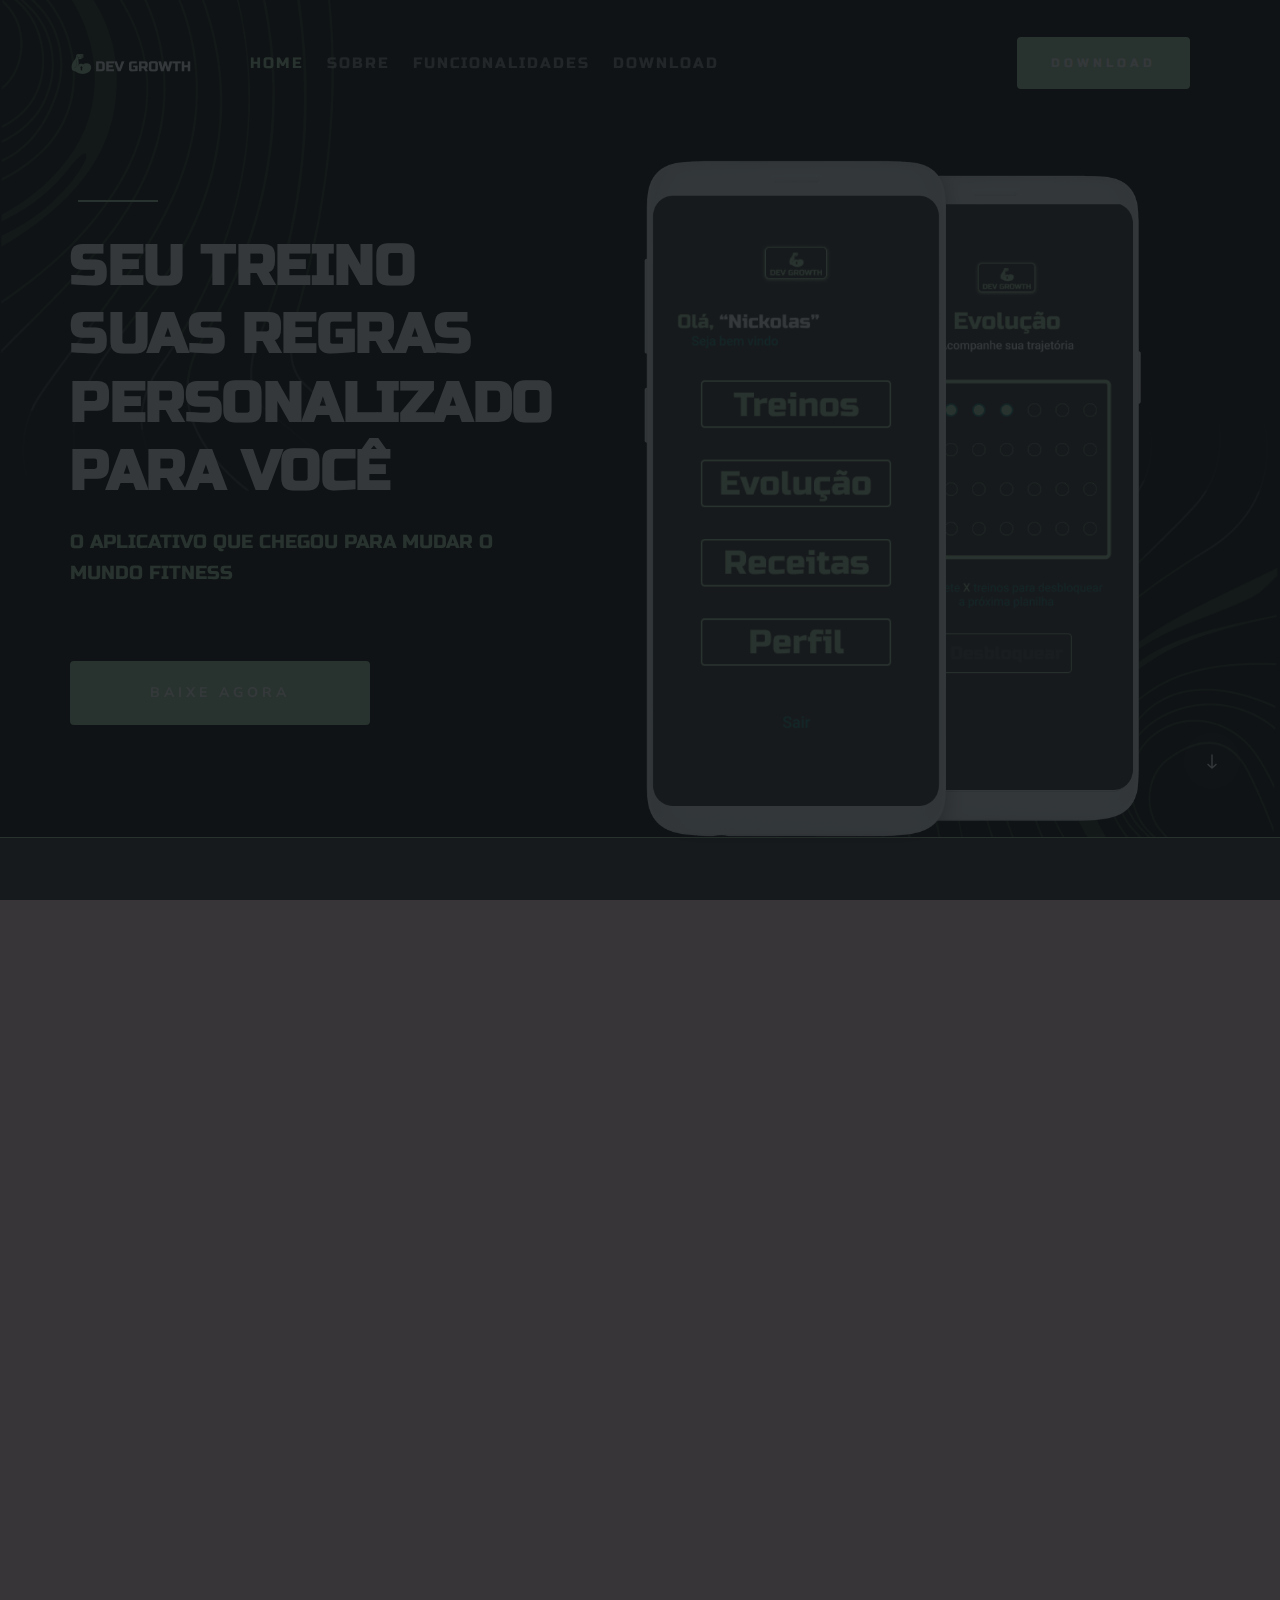
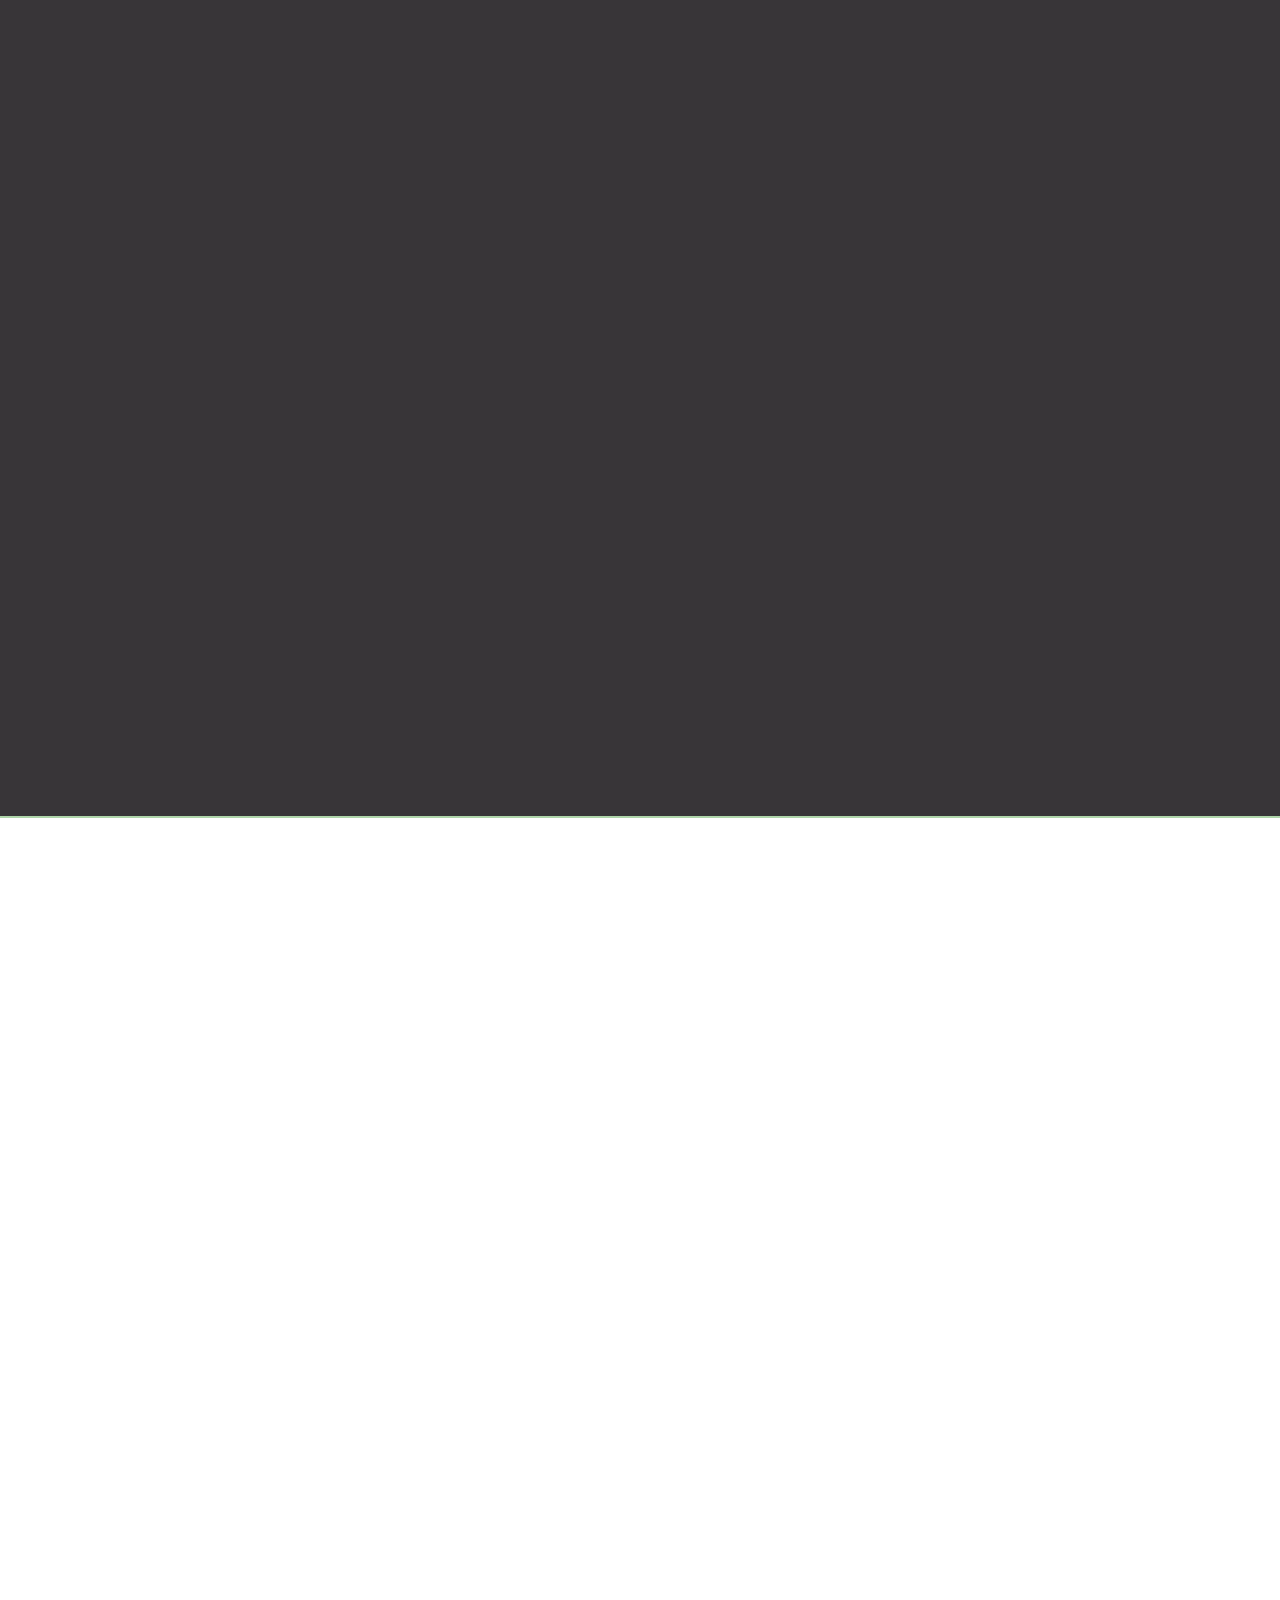
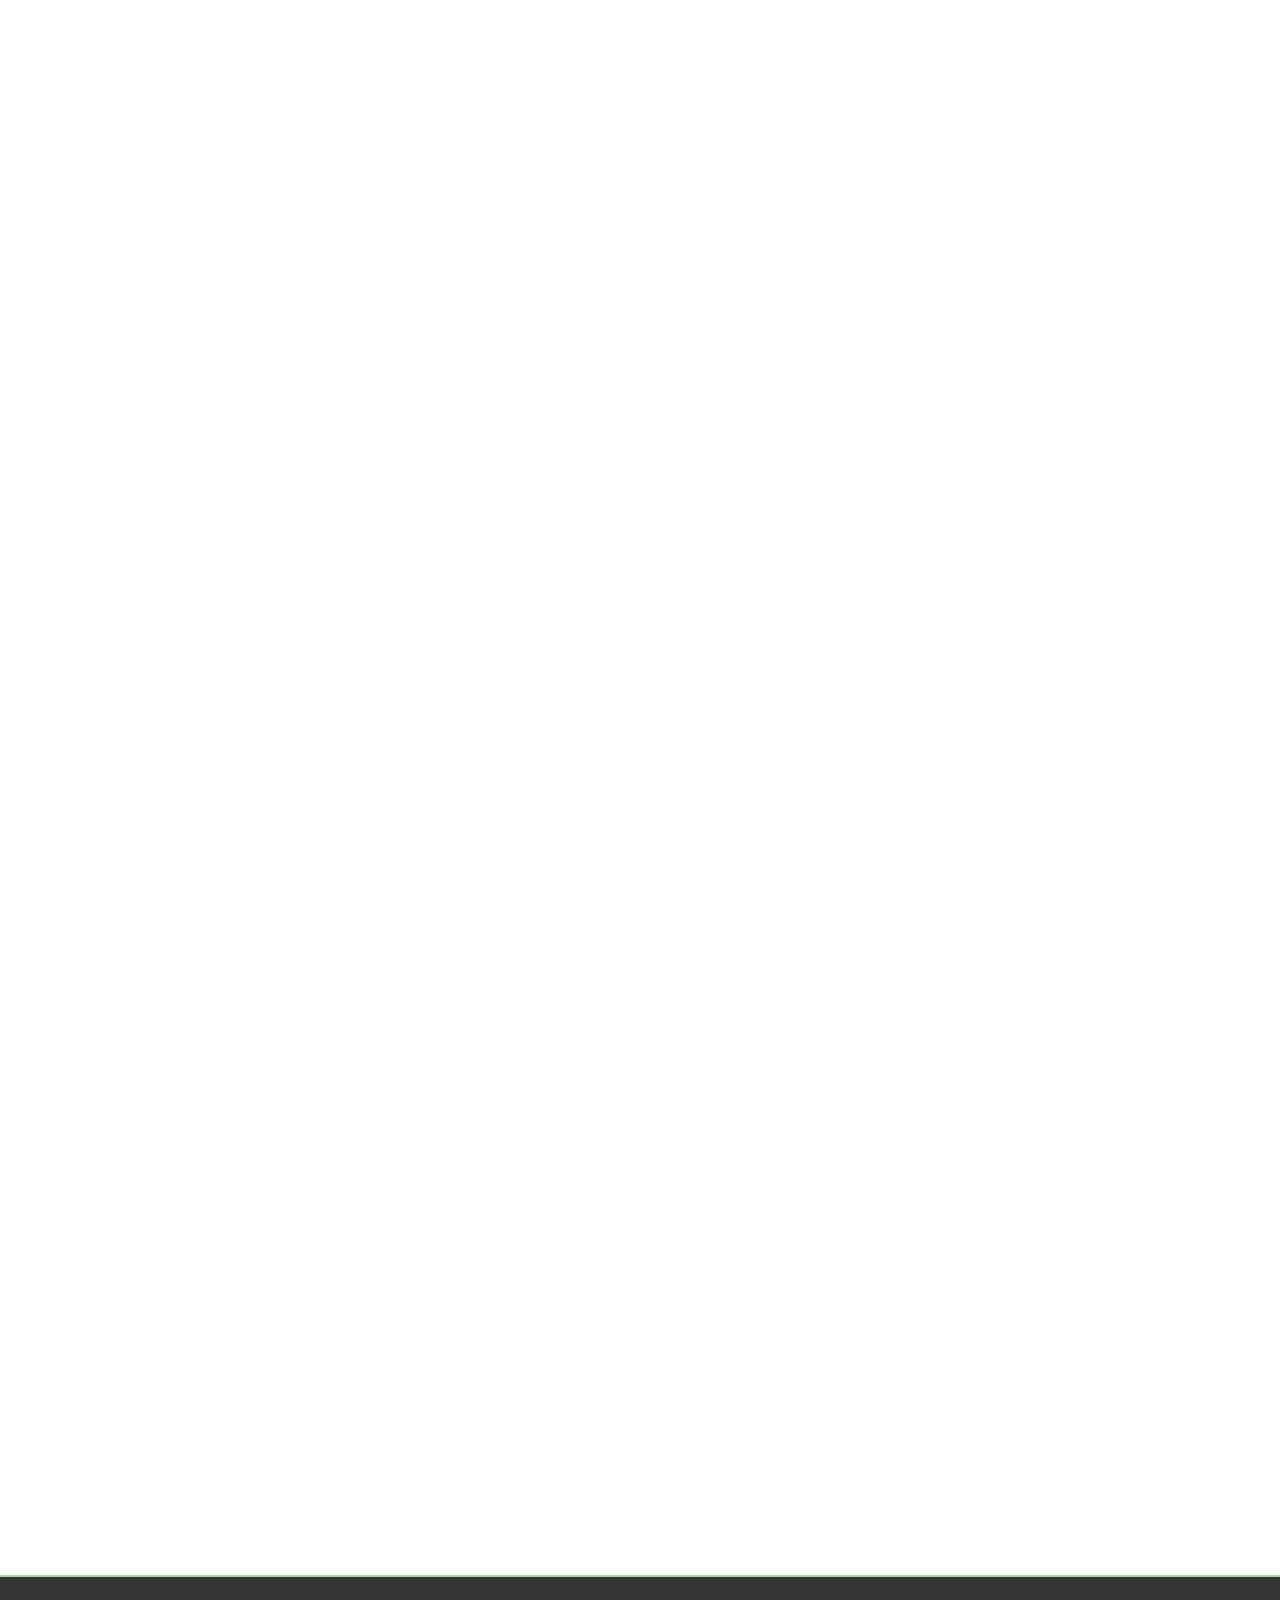
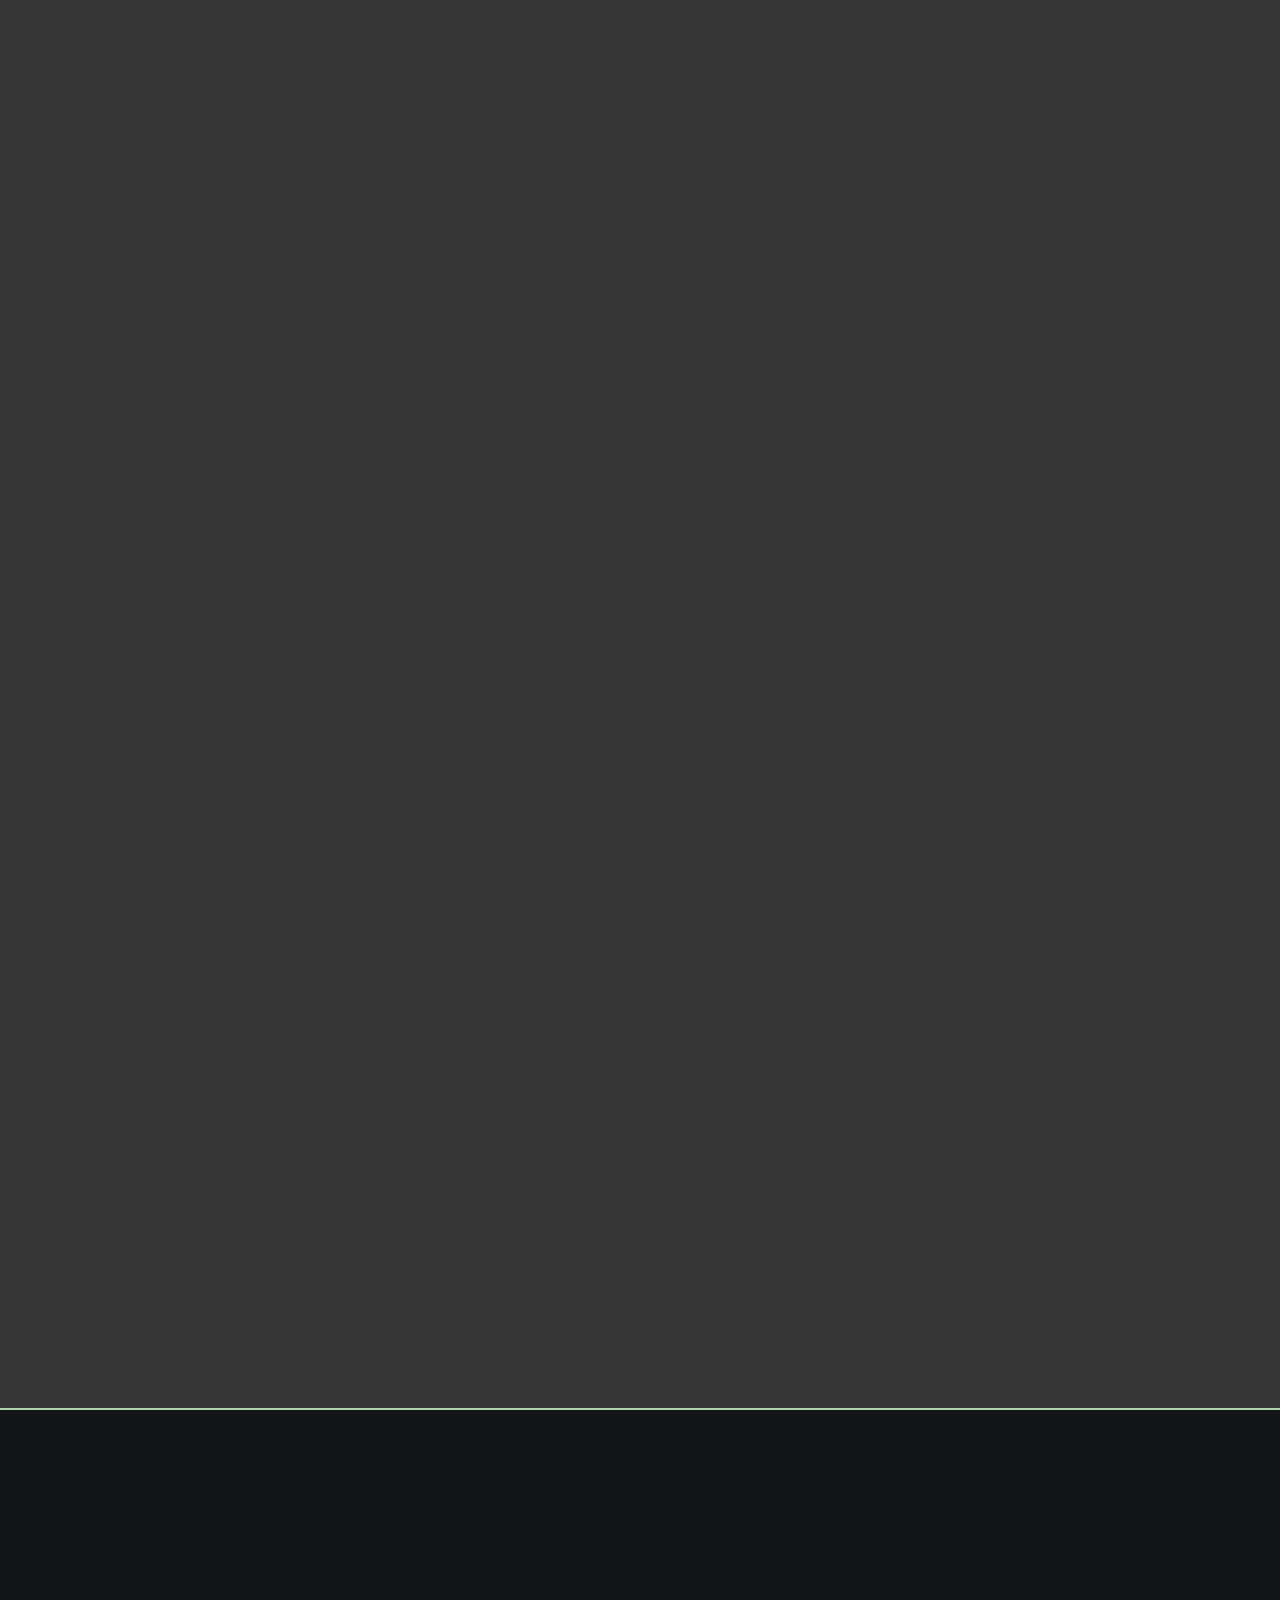
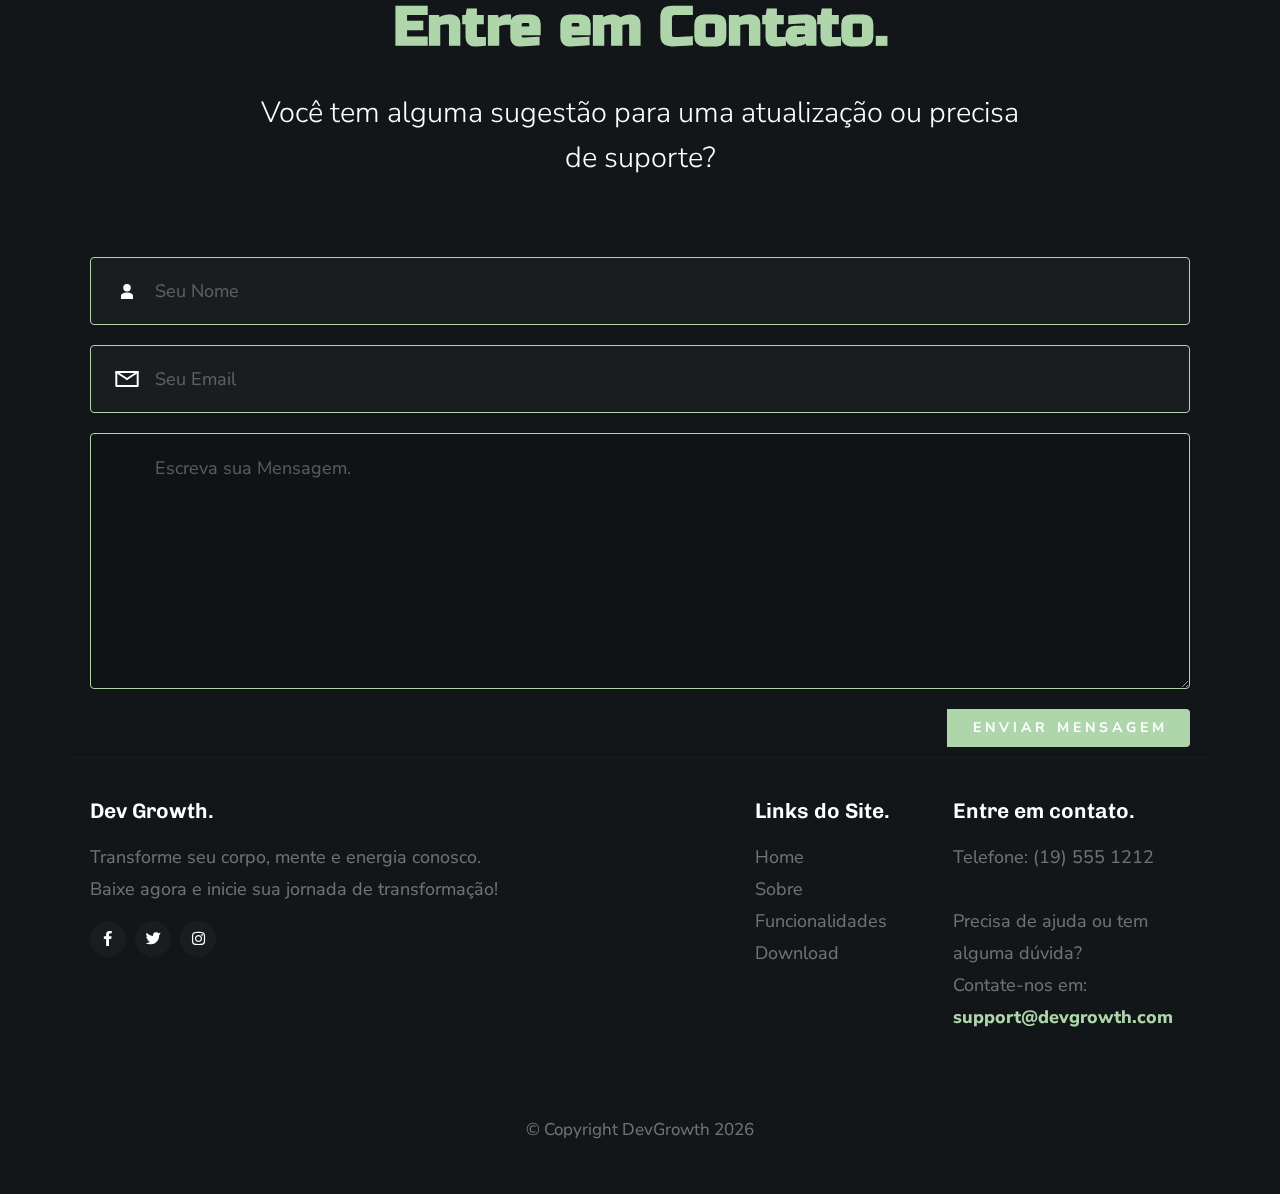
==== index.html @ 84aeda76 "segunda sprint" ====
<!DOCTYPE html>
<html class="no-js" lang="en">
<head>

    <!--- basic page needs
    ================================================== -->
    <meta charset="utf-8">
    <title>DEV-GROWTH</title>
    <meta name="description" content="">
    <meta name="author" content="">

    <!-- mobile specific metas
    ================================================== -->
    <meta name="viewport" content="width=device-width, initial-scale=1">

    <!-- CSS
    ================================================== -->
    <link rel="stylesheet" href="css/base.css">
    <link rel="stylesheet" href="css/vendor.css">
    <link rel="stylesheet" href="css/main.css">

    <!-- script
    ================================================== -->
    <script src="js/modernizr.js"></script>
    <script src="js/pace.min.js"></script>

    <!-- favicons
    ================================================== -->
    <link rel="shortcut icon" href="icon.ico" type="image/x-icon">
    <link rel="icon" href="icon.ico" type="image/x-icon">

</head>

<body id="top">

    <!-- preloader
    ================================================== -->
    <div id="preloader">
        <div id="loader" class="dots-jump">
            <div></div>
            <div></div>
            <div></div>
        </div>
    </div>


    <!-- header 
    ================================================== -->
    <header class="s-header">

        <div class="row">
            <div class="header-logo">
                <a class="site-logo" href="index.html">
                    <img src="images/Dev Growth.png" alt="Homepage">
                </a>
            </div>
    
            <nav class="header-nav-wrap">
                <ul class="header-main-nav">
                    <li class="current"><a class="smoothscroll" href="#home" title="intro">HOME</a></li>
                    <li><a class="smoothscroll" href="#about" title="about">SOBRE</a></li>
                    <li><a class="smoothscroll" href="#features" title="features">FUNCIONALIDADES</a></li>
                    <li><a class="smoothscroll" href="#download" title="download">DOWNLOAD</a></li>	
                </ul>
    
                <div class="header-cta">
                    <a href="#download" class="btn btn--primary header-cta__btn smoothscroll">DOWNLOAD</a>
                </div>
            </nav> <!-- end header-nav-wrap -->
    
            <a class="header-menu-toggle" href="#"><span>Menu</span></a>
        </div>

    </header> <!-- end header -->


    <!-- home
    ================================================== -->
    <section id="home" class="s-home target-section" data-parallax="scroll" data-image-src="images/hero-bg.jpg" data-natural-width=3000 data-natural-height=2000 data-position-y=center>

        <div class="shadow-overlay"></div>

        <div class="home-content">

            <div class="row home-content__main">

                <div class="home-content__left">
                    <h1>
                    SEU TREINO <br>
                    SUAS REGRAS <br>
                    PERSONALIZADO PARA VOCÊ
                    </h1>
    
                    <h3>
                    O APLICATIVO QUE CHEGOU PARA MUDAR O MUNDO FITNESS
                    </h3>
    
                    <div class="home-content__btn-wrap">
                        <a href="#download" class="btn btn--primary home-content__btn smoothscroll">
                            BAIXE AGORA
                        </a>
                    </div>
                </div> <!-- end home-content__left-->

                <div class="home-content__right">
                    <img src="images/hero-app-screens-800.png" srcset="images/hero-app-screens-800.png 1x, images/hero-app-screens-1600.png 2x">
                </div> <!-- end home-content__right -->

            </div> <!-- end home-content__main -->

            <!-- <ul class="home-content__social">
                <li><a href="#0">Facebook</a></li>
                <li><a href="#0">twitter</a></li>
                <li><a href="#0">Instagram</a></li>
            </ul> -->

        </div> <!-- end home-content -->

        <a href="#about" class="home-scroll smoothscroll">
            <span class="home-scroll__text">Avançar</span>
            <span class="home-scroll__icon"></span>
        </a> 

    </section> <!-- end s-home -->


    

                <!-- <div class="about-desc__slide">
                    <h3 class="item-title">Powerful.</h3>

                    <p>
                    Et nihil atque ex. Reiciendis et rerum ut voluptate. Omnis molestiae nemo est. 
                    Ut quis enim rerum quia assumenda repudiandae non cumque qui. Amet repellat 
                    omnis ea aut cumque eos.
                    </p>
                </div>  

               <div class="about-desc__slide">
                    <h3 class="item-title">Secure.</h3>

                    <p>
                    Et nihil atque ex. Reiciendis et rerum ut voluptate. Omnis molestiae nemo est. 
                    Ut quis enim rerum quia assumenda repudiandae non cumque qui. Amet repellat 
                    omnis ea aut cumque eos.
                    </p>
                </div>  end about-desc__slide -->

            </div> <!-- end about-desc__slider -->
            
        </div> <!-- end about-desc -->

    


    <!-- about-how
    ================================================== -->
    <!-- about
    ================================================== -->
    <section id="about" class="s-about target-section">

        <div class="row section-header has-bottom-sep" data-aos="fade-up">
            <div class="col-full">
                <h1 class="display-1">
                    Quem somos?
                </h1>
                <p class="lead">
                    Na Dev Growth, amamos fitness e bem-estar, buscando proporcionar uma experiência única e personalizada. <br>
                    Nosso aplicativo é seu treinador pessoal digital, criando rotinas adaptadas ao seu biotipo e objetivos. <br>
                    Seja ganhando massa, perdendo peso ou definindo músculos, estamos aqui para guiá-lo em cada passo do caminho. <br>
                    Transforme seu corpo, mente e energia conosco. <br>
                    Baixe agora e inicie sua jornada de transformação!
                </p>
            </div>
        </div> <!-- end section-header -->
        <div class="row">
           <div class="col-full video-bg" data-aos="fade-up">

                <div class="shadow-overlay"></div>

                <a class="btn-video" href="https://player.vimeo.com/video/14592941?color=00a650&title=0&byline=0&portrait=0" data-lity>
                    <span class="video-icon"></span>
                </a>

                <div class="stats">
                    <div class="item-stats">
                        <span class="item-stats__num">
                            <!-- 3.1M -->
                        </span>
                        <span class="item-stats__title">
                            <!-- Downloads -->
                        </span>
                    </div> <!-- end item-stats -->
                    <div class="item-stats">
                        <span class="item-stats__num">
                            <!-- 24K -->
                        </span>
                        <span class="item-stats__title">
                            <!-- Positive Reviews -->
                        </span>
                    </div> <!-- end item-stats -->
                </div>
           </div> <!-- end video-bg -->
        </div>
</section> <!-- end s-about -->


    <!-- features
    ================================================== -->
    <section id="features" class="s-features target-section">

        <div class="row section-header has-bottom-sep" data-aos="fade-up">
            <div class="col-full">
                <h1 class="display-1">
                    Dev Growth e suas Funcionalidades.
                </h1>
                <p class="lead">
                    Nosso aplicativo foi desenvolvido para facilitar sua jornada fitness e nutricional. Conheça as funcionalidades que irão ajudá-lo a atingir suas metas de forma prática e personalizada:
                </p>
            </div>
        </div> <!-- end section-header -->

        <div class="row features block-1-2 block-m-1-2">

            <div class="col-block item-feature" data-aos="fade-up">
                <div class="item-feature__text">
                    <img src="images/treino 1.png" alt="">
                    <h3 class="item-title">Treinos Personalizados</h3>
                    <p>Nosso aplicativo não é apenas mais um programa de treino, 
                        é o seu treinador pessoal digital. <br>
                        Utilizamos algoritmos inteligentes para criar rotinas de treino adaptadas ao seu biotipo e objetivos específicos. <br>
                        Seja ganhando massa, perdendo peso ou definindo músculos, estamos aqui para guiá-lo em cada passo do caminho.
                    </p>
                </div>
            </div>

            <div class="col-block item-feature" data-aos="fade-up">
                <div class="item-feature__text">
                    <img src="images/livro-de-receitas 1.png" alt="">
                    <h3 class="item-title">Receitas Deliciosas</h3>
                    <p>Acreditamos que a nutrição desempenha um papel crucial no seu sucesso. <br>
                        Oferecemos uma variedade de receitas deliciosas e saudáveis, ajustadas às suas metas. <br>
                        Descubra pratos saborosos que mantêm seu corpo energizado e satisfeito.
                    </p>
                </div>
            </div>

            <div class="col-block item-feature" data-aos="fade-up">
                <div class="item-feature__text">
                    <img src="images/agendar 1.png" alt="">
                    <h3 class="item-title">Acompanhamento Visual</h3>
                    <p>Registre sua jornada de forma visual e inspiradora. <br>
                        Nosso calendário interativo permite que você acompanhe seu progresso com facilidade. <br>
                        Tire fotos, registre seu peso e celebre cada conquista. <br>
                        O aplicativo não apenas rastreia sua evolução, mas também desbloqueia novos desafios conforme você avança.
                    </p>
                </div>
            </div>

            <div class="col-block item-feature" data-aos="fade-up">
                <div class="item-feature__text">
                    <img src="images/camadas 1.png" alt="">
                    <h3 class="item-title">Facilidade e Personalização</h3>
                    <p>Nossa interface amigável e intuitiva torna a sua jornada fácil e divertida. <br>
                        Personalize suas preferências, ajuste seu plano de treino e nutrição com facilidade, tudo na palma da sua mão.
                    </p>
                </div>
            </div>

            <!-- <div class="col-block item-feature" data-aos="fade-up">
                <div class="item-feature__icon">
                    <i class="icon-chat"></i>
                </div>
                <div class="item-feature__text">
                    <h3 class="item-title">Group Chat</h3>
                    <p>Nemo cupiditate ab quibusdam quaerat impedit magni. Earum suscipit ipsum laudantium. 
                    Quo delectus est. Maiores voluptas ab sit natus veritatis ut. Debitis nulla cumque veritatis.
                    Sunt suscipit voluptas ipsa in tempora esse soluta sint.
                    </p>
                </div>
            </div> -->
    
            <!-- <div class="col-block item-feature" data-aos="fade-up">
                <div class="item-feature__icon">
                    <i class="icon-wallet"></i>
                </div>
                <div class="item-feature__text">
                    <h3 class="item-title">Payments</h3>
                    <p>Nemo cupiditate ab quibusdam quaerat impedit magni. Earum suscipit ipsum laudantium. 
                    Quo delectus est. Maiores voluptas ab sit natus veritatis ut. Debitis nulla cumque veritatis.
                    Sunt suscipit voluptas ipsa in tempora esse soluta sint.
                    </p>
                </div>
            </div> -->

        </div> <!-- end features -->

        <div class="testimonials-wrap" data-aos="fade-up">

            <div class="row">
                <div class="col-full testimonials-header">
                    <h2 class="display-2">Conheça a Equipe!</h2>
                    <p>Nosso time é formado por profissionais dedicados a transformar a sua experiência com treino e nutrição em algo único e personalizado. Cada um de nós traz uma combinação de expertise e paixão para garantir que você tenha em mãos uma ferramenta inovadora e fácil de usar.</p>
                </div>
            </div>

            <div class="row testimonials">

                <div class="col-full slick-slider testimonials__slider">

                    <div class="testimonials__slide">
                        <img src="images/avatars/user-03.jpg" alt="Author image" class="testimonials__avatar">
                        
                        <p>Nosso time é formado por profissionais dedicados a transformar a sua experiência com treino e nutrição em algo único e personalizado. Cada um de nós traz uma combinação de expertise e paixão para garantir que você tenha em mãos uma ferramenta inovadora e fácil de usar.</p>

                        <div class="testimonials__author">
                            <span class="testimonials__name">Victor Viana de Souza</span>
                            <a href="https://www.linkedin.com/in/victor-viana-de-souza-6759bb218/" class="testimonials__link">Linkedin</a>
                        </div>
                    </div> <!-- end testimonials__slide -->

                    <div class="testimonials__slide">
                        <img src="images/avatars/user-05.jpg" alt="Author image" class="testimonials__avatar">
                        
                        <p>Excepturi nam cupiditate culpa doloremque deleniti repellat. Veniam quos repellat voluptas animi adipisci.
                        Nisi eaque consequatur. Quasi voluptas eius distinctio. Atque eos maxime. Qui ipsam temporibus quisquam vel.</p>
                        
                        <div class="testimonials__author">
                            <span class="testimonials__name">Isaque Barbosa</span>
                            <a href="https://www.linkedin.com/in/isaquebar21/" class="testimonials__link">Linkedin</a>
                        </div>
                    </div> <!-- end testimonials__slide -->

                    <div class="testimonials__slide">
                        <img src="images/avatars/user-01.jpg" alt="Author image" class="testimonials__avatar">
                        
                        <p>Repellat dignissimos libero. Qui sed at corrupti expedita voluptas odit. Nihil ea quia nesciunt. Ducimus aut sed ipsam.  
                        Autem eaque officia cum exercitationem sunt voluptatum accusamus. Quasi voluptas eius distinctio.</p>

                        <div class="testimonials__author">
                            <span class="testimonials__name">Nickolas Rios</span>
                            <a href="https://www.linkedin.com/in/nickolas-rios-pereira-b3746822b/" class="testimonials__link">Linkedin</a>
                        </div>
                    </div> <!-- end testimonials__slide -->

                    <div class="testimonials__slide">
                        <img src="images/avatars/user-02.jpg" alt="Author image" class="testimonials__avatar">
                        
                        <p>Repellat dignissimos libero. Qui sed at corrupti expedita voluptas odit. Nihil ea quia nesciunt. Ducimus aut sed ipsam.  
                        Autem eaque officia cum exercitationem sunt voluptatum accusamus. Quasi voluptas eius distinctio.</p>

                        <div class="testimonials__author">
                            <span class="testimonials__name">Higor Passarela</span>
                            <a href="https://www.linkedin.com/in/higor-passarela-232664229/" class="testimonials__link">Linkedin</a>
                        </div>
                    </div> <!-- end testimonials__slide -->
                    
                </div> <!-- end testimonials__slider -->

            </div> <!-- end testimonials -->

        </div> <!-- end testimonials-wrap -->

    </section> <!-- end s-features -->


    <!-- pricing
    ================================================== -->
    <!-- <section id="pricing" class="s-pricing target-section">

        <div class="row section-header align-center" data-aos="fade-up">
            <div class="col-full">
                <h1 class="display-1">
                   Our Simple <br> Straight-Forward Pricing.
                </h1>
                <p class="lead">
                    Et nihil atque ex. Reiciendis et rerum ut voluptate. Omnis molestiae nemo est. 
                    Ut quis enim rerum quia assumenda repudiandae non cumque qui. Amet repellat 
                    omnis ea.
                </p>
            </div>
        </div> <!-- end section-header -->

        <!-- <div class="row plans block-1-2 block-m-1-2 block-tab-full stack">

            <div class="col-block item-plan" data-aos="fade-up">
                <div class="item-plan__block"> 

                    <div class="item-plan__top-part">
                        <h3 class="item-plan__title">Free</h3>
                        <p class="item-plan__price">$0</p>
                        <p class="item-plan__per">Forever</p>
                    </div>

                    <div class="item-plan__bottom-part">
                        <ul class="item-plan__features">
                            <li><span>5GB</span> Storage</li>
                            <li><span>10GB</span> Bandwidth</li>
                            <li><span>30</span> Email Accounts</li>
                            <li>Backup & Restore</li>
                        </ul>

                        <a class="btn btn--primary large full-width" href="#0">Get Started</a>
                    </div>  
                
                </div>
            </div> <!-- end item-plan -->

            <!-- <div class="col-block item-plan item-plan--popular" data-aos="fade-up">
                <div class="item-plan__block"> 

                    <div class="item-plan__top-part">
                        <h3 class="item-plan__title">Pro Plan</h3>
                        <p class="item-plan__price">$10</p>
                        <p class="item-plan__per">Per Month</p>
                    </div>

                    <div class="item-plan__bottom-part">
                        <ul class="item-plan__features">
                            <li><span>500GB</span> Storage</li>
                            <li><span>Unlimited</span> Bandwidth</li>
                            <li><span>50</span> Email Accounts</li>
                            <li>Backup & Restore</li>
                        </ul>

                        <a class="btn btn--primary large full-width" href="#0">Get Started</a>
                    </div>
                
                </div> -->
            <!-- </div> end item-plan -->

        <!-- </div> end plans -->

    <!-- </section> end s-pricing  -->


    <!-- download
    ================================================== -->
    <section id="download" class="s-download target-section">

        <div class="row section-header align-center" data-aos="fade-up">
            <div class="col-full">
                <h1 class="display-1">
                    Junte-se à nossa comunidade Fitness.
                </h1>
                <p class="lead">
                    Está pronto para alcançar seus objetivos de treino e nutrição de maneira prática e eficiente? Nosso aplicativo foi desenvolvido para ajudá-lo a construir uma rotina personalizada que se adapta ao seu biotipo e metas. <br>
                    Tudo isso em um único lugar, na palma da sua mão. Não espere mais! Baixe agora e comece sua jornada para uma vida mais saudável e ativa.
                </p>
            </div>
        </div> <!-- end section-header -->

        <div class="row download-bottom-image" data-aos="fade-up">
            <img src="images/app-screen-1400.png" 
                srcset="images/app-screen-600.png 600w, 
                        images/app-screen-1400.png 1400w, 
                        images/app-screen-2800.png 2800w" 
                sizes="(max-width: 2800px) 100vw, 2800px" 
                alt="App Screenshots"> 
        </div>

        <div class="row">
            <div class="col-full text-center">
                <ul class="download-badges" data-aos="fade-up">
                    <li><a href="#0" title="" class="badge-appstore">App Store</a></li>
                    <li><a href="#0" title="" class="badge-googleplay">Play Store</a></li>
                </ul>
            </div> 
        </div>

        

    </section> <!-- end s-download -->


    <!-- footer
    ================================================== -->
    <footer class="s-footer footer">

        <div class="row section-header align-center">
            <div class="col-full">
                <h1 class="display-1">
                    Entre em Contato.
                </h1>
                <p class="lead">
                Você tem alguma sugestão para uma atualização ou precisa de suporte?
                </p>
            </div>
        </div> <!-- end section-header -->

        <div class="row footer__top">

            <div class="col-full footer__subscribe end">
                <div class="subscribe-form">
                    <form id="mc-form" class="group" novalidate="true">

                        <input type="text" value="" name="NOME" class="name" id="mc-name" placeholder="Seu Nome" required="">
                        <input type="email" value="" name="EMAIL" class="email" id="mc-email" placeholder="Seu Email" required="">
                        <textarea type="textarea" name="MENSAGEM" class="mensagem" id="mc-mensagem" placeholder="Escreva sua Mensagem."></textarea>
                        
                        <input type="submit" name="subscribe" value="Enviar Mensagem">
            
                        <label for="mc-email" class="subscribe-message"></label>
            
                    </form>
                </div>
            </div>

        </div> <!-- end footer__top -->

        <div class="row footer__bottom">

            <div class="footer__about col-five tab-full left">

                <h4>Dev Growth.</h4>

                <p>
                    Transforme seu corpo, mente e energia conosco.
                    Baixe agora e inicie sua jornada de transformação!
                </p>

                <ul class="footer__social">
                    <li><a href="#0"><i class="fab fa-facebook-f" aria-hidden="true"></i></a></li>
                    <li><a href="#0"><i class="fab fa-twitter" aria-hidden="true"></i></a></li>
                    <li><a href="#0"><i class="fab fa-instagram" aria-hidden="true"></i></a></li>
                </ul>
            </div>

            <div class="col-five md-seven tab-full right end">
                <div class="row">

                    <div class="footer__site-links col-five mob-full">
                        <h4>Links do Site.</h4>

                        <ul class="footer__site-links">
                            <li><a href="#home" class="smoothscroll">Home</a></li>
                            <li><a href="#about" class="smoothscroll">Sobre</a></li>
                            <li><a href="#features" class="smoothscroll">Funcionalidades</a></li>
                            <li><a href="#download" class="smoothscroll">Download</a></li>
                            <!-- <li><a href="#0">Privacy Policy</a></li> -->
                        </ul>
                    </div>

                    <div class="footer__contact col-seven mob-full">
                        <h4>Entre em contato.</h4>

                        <p>
                        Telefone: (19) 555 1212 <br>
                        </p>
                        <p>
                        Precisa de ajuda ou tem alguma dúvida? <br> Contate-nos em: <br>
                        <a href="mailto:#0" class="footer__mail-link">support@devgrowth.com</a>
                        </p>
                    </div>

                </div>
            </div>

            <div class="col-full ss-copyright">
                <span>&copy; Copyright DevGrowth 2026</span> 
                <!-- <span>Design by <a href="https://www.styleshout.com/">styleshout</a></span> -->
            </div>

        </div> <!-- end footer__bottom -->

        <div class="go-top">
            <a class="smoothscroll" title="Back to Top" href="#top"></a>
        </div>

    </footer> <!-- end s-footer -->


    <!-- Java Script
    ================================================== -->
    <script src="js/jquery-3.2.1.min.js"></script>
    <script src="js/plugins.js"></script>
    <script src="js/main.js"></script>

</body>
---- css/base.css ----
/* =================================================================== 
 *
 *  Kairos v1.0 Base Stylesheet
 *  11-06-2018
 *  ------------------------------------------------------------------
 *
 *  TOC:
 *  # imports 
 *  # normalize
 *  # basic/base setup styles 
 *    ## Media
 *    ## Typography resets 
 *    ## links 
 *    ## inputs
 *  # grid
 *    ## medium size devices  
 *    ## tablets   
 *    ## mobile devices
 *    ## small mobile devices
 *  # block grids
 *    ## medium size devices
 *    ## tablets
 *    ## mobile devices
 *  # MISC
 *
 * =================================================================== */



/* ===================================================================
 * # imports 
 *
 * ------------------------------------------------------------------- */
@import url("https://fonts.googleapis.com/css?family=Nunito+Sans:300,400,500,600,700|Chivo:300,400,700,700i,900");
@import url("font-awesome/css/fontawesome-all.css");
@import url("micons/micons.css");



/* ===================================================================
 * # normalize
 * normalize.css v5.0.0 | MIT License |
 * github.com/necolas/normalize.css
 *
 * ------------------------------------------------------------------- */
html {
  font-family: sans-serif;
  line-height: 1.15;
  -ms-text-size-adjust: 100%;
  -webkit-text-size-adjust: 100%;
}

body {
  margin: 0;
}

article,
aside,
footer,
header,
nav,
section {
  display: block;
}

h1 {
  font-size: 2em;
  margin: 0.67em 0;
}

figcaption,
figure,
main {
  display: block;
}

figure {
  margin: 1em 40px;
}

hr {
  box-sizing: content-box;
  height: 0;
  overflow: visible;
}

pre {
  font-family: monospace, monospace;
  font-size: 1em;
}

a {
  background-color: transparent;
  -webkit-text-decoration-skip: objects;
}

a:active,
a:hover {
  outline-width: 0;
}

abbr[title] {
  border-bottom: none;
  text-decoration: underline;
  text-decoration: underline dotted;
}

b,
strong {
  font-weight: inherit;
}

b,
strong {
  font-weight: bolder;
}

code,
kbd,
samp {
  font-family: monospace, monospace;
  font-size: 1em;
}

dfn {
  font-style: italic;
}

mark {
  background-color: #ff0;
  color: #000;
}

small {
  font-size: 80%;
}

sub,
sup {
  font-size: 75%;
  line-height: 0;
  position: relative;
  vertical-align: baseline;
}

sub {
  bottom: -0.25em;
}

sup {
  top: -0.5em;
}

audio,
video {
  display: inline-block;
}

audio:not([controls]) {
  display: none;
  height: 0;
}

img {
  border-style: none;
}

svg:not(:root) {
  overflow: hidden;
}

button,
input,
optgroup,
select,
textarea {
  font-family: sans-serif;
  font-size: 100%;
  line-height: 1.15;
  margin: 0;
}

button,
input {
  overflow: visible;
}

button,
select {
  text-transform: none;
}

button,
html [type="button"],
[type="reset"],
[type="submit"] {
  -webkit-appearance: button;
}

button::-moz-focus-inner,
[type="button"]::-moz-focus-inner,
[type="reset"]::-moz-focus-inner,
[type="submit"]::-moz-focus-inner {
  border-style: none;
  padding: 0;
}

button:-moz-focusring,
[type="button"]:-moz-focusring,
[type="reset"]:-moz-focusring,
[type="submit"]:-moz-focusring {
  outline: 1px dotted ButtonText;
}

fieldset {
  border: 1px solid #c0c0c0;
  margin: 0 2px;
  padding: 0.35em 0.625em 0.75em;
}

legend {
  box-sizing: border-box;
  color: inherit;
  display: table;
  max-width: 100%;
  padding: 0;
  white-space: normal;
}

progress {
  display: inline-block;
  vertical-align: baseline;
}

textarea {
  overflow: auto;
}

[type="checkbox"],
[type="radio"] {
  box-sizing: border-box;
  padding: 0;
}

[type="number"]::-webkit-inner-spin-button,
[type="number"]::-webkit-outer-spin-button {
  height: auto;
}

[type="search"] {
  -webkit-appearance: textfield;
  outline-offset: -2px;
}

[type="search"]::-webkit-search-cancel-button,
[type="search"]::-webkit-search-decoration {
  -webkit-appearance: none;
}

::-webkit-file-upload-button {
  -webkit-appearance: button;
  font: inherit;
}

details,
menu {
  display: block;
}

summary {
  display: list-item;
}

canvas {
  display: inline-block;
}

template {
  display: none;
}

[hidden] {
  display: none;
}



/* ===================================================================
 * # basic/base setup styles
 *
 * ------------------------------------------------------------------- */
html {
  font-size: 62.5%;
  box-sizing: border-box;
}

*,
*::before,
*::after {
  box-sizing: inherit;
}

body {
  font-weight: normal;
  line-height: 1;
  word-wrap: break-word;
  text-rendering: optimizeLegibility;
  -webkit-overflow-scrolling: touch;
  -webkit-text-size-adjust: none;
}

body,
input,
button {
  -moz-osx-font-smoothing: grayscale;
  -webkit-font-smoothing: antialiased;
}


/* ------------------------------------------------------------------- 
 * ## Media
 * ------------------------------------------------------------------- */
img,
video {
  max-width: 100%;
  height: auto;
}


/* ------------------------------------------------------------------- 
 * ## Typography resets 
 * ------------------------------------------------------------------- */
div, dl, dt, dd, ul, ol, li, h1, h2, h3, h4, h5, h6, pre, form, p, blockquote, th, td {
  margin: 0;
  padding: 0;
}

h1, h2, h3, h4, h5, h6 {
  -webkit-font-smoothing: auto;
  -webkit-font-smoothing: antialiased;
  -webkit-font-variant-ligatures: common-ligatures;
  -moz-font-variant-ligatures: common-ligatures;
  font-variant-ligatures: common-ligatures;
  text-rendering: optimizeLegibility;
}

em,
i {
  font-style: italic;
  line-height: inherit;
}

strong,
b {
  font-weight: bold;
  line-height: inherit;
}

small {
  font-size: 60%;
  line-height: inherit;
}

ol,
ul {
  list-style: none;
}

li {
  display: block;
}


/* ------------------------------------------------------------------- 
 * ## links
 * ------------------------------------------------------------------- */
a {
  text-decoration: none;
  line-height: inherit;
}

a img {
  border: none;
}


/* ------------------------------------------------------------------- 
 * ## inputs
 * ------------------------------------------------------------------- */
fieldset {
  margin: 0;
  padding: 0;
}

input[type="email"],
input[type="number"],
input[type="search"],
input[type="text"],
input[type="tel"],
input[type="url"],
input[type="password"],
textarea {
  -webkit-appearance: none;
  -moz-appearance: none;
  -ms-appearance: none;
  -o-appearance: none;
  appearance: none;
}



/* ===================================================================
 * # grid
 *
 * ------------------------------------------------------------------- */
.row {
  width: 89%;
  max-width: 1200px;
  margin: 0 auto;
}

.row:after {
  content: "";
  display: table;
  clear: both;
}

.row .row {
  width: auto;
  max-width: none;
  margin-left: -20px;
  margin-right: -20px;
}

/* column blocks
 * -------------------------------------- */
[class*="col-"] {
  float: left;
  padding: 0 20px;
}

[class*="col-"] + [class*="col-"].end {
  float: right;
}

.collapse > [class*="col-"],
[class*="col-"].collapse {
  padding: 0;
}

/* column width classes 
 * -------------------------------------- */
.col-one {
  width: 8.33333%;
}

.col-two,
.col-1-6 {
  width: 16.66667%;
}

.col-three,
.col-1-4 {
  width: 25%;
}

.col-four,
.col-1-3 {
  width: 33.33333%;
}

.col-five {
  width: 41.66667%;
}

.col-six,
.col-1-2 {
  width: 50%;
}

.col-seven {
  width: 58.33333%;
}

.col-eight,
.col-2-3 {
  width: 66.66667%;
}

.col-nine,
.col-3-4 {
  width: 75%;
}

.col-ten,
.col-5-6 {
  width: 83.33333%;
}

.col-eleven {
  width: 91.66667%;
}

.col-twelve,
.col-full {
  width: 100%;
}


/* ------------------------------------------------------------------- 
 * ## medium size devices
 * ------------------------------------------------------------------- */
@media only screen and (max-width:1200px) {
  .row .row {
    margin-left: -16px;
    margin-right: -16px;
  }

  [class*="col-"] {
    padding: 0 16px;
  }

  .md-one {
    width: 8.33333%;
  }

  .md-two,
  .md-1-6 {
    width: 16.66667%;
  }

  .md-three,
  .md-1-4 {
    width: 25%;
  }

  .md-four,
  .md-1-3 {
    width: 33.33333%;
  }

  .md-five {
    width: 41.66667%;
  }

  .md-six,
  .md-1-2 {
    width: 50%;
  }

  .md-seven {
    width: 58.33333%;
  }

  .md-eight,
  .md-2-3 {
    width: 66.66667%;
  }

  .md-nine,
  .md-3-4 {
    width: 75%;
  }

  .md-ten,
  .md-5-6 {
    width: 83.33333%;
  }

  .md-eleven {
    width: 91.66667%;
  }

  .md-twelve,
  .md-full {
    width: 100%;
  }

}


/* ------------------------------------------------------------------- 
 * ## tablets
 * ------------------------------------------------------------------- */
@media only screen and (max-width:800px) {
  .row {
    width: 90%;
  }

  .tab-1-4 {
    width: 25%;
  }

  .tab-1-3 {
    width: 33.33333%;
  }

  .tab-1-2 {
    width: 50%;
  }

  .tab-2-3 {
    width: 66.66667%;
  }

  .tab-3-4 {
    width: 75%;
  }

  .tab-full {
    width: 100%;
  }

  .hide-on-tablet {
    display: none;
  }

}


/* ------------------------------------------------------------------- 
 * ## mobile devices
 * ------------------------------------------------------------------- */
@media only screen and (max-width:600px) {
  .row {
    width: auto;
    padding-left: 25px;
    padding-right: 25px;
  }

  .row .row {
    margin-left: -10px;
    margin-right: -10px;
    padding-left: 0;
    padding-right: 0;
  }

  [class*="col-"] {
    padding: 0 10px;
  }

  .mob-1-4 {
    width: 25%;
  }

  .mob-1-3 {
    width: 33.33333%;
  }

  .mob-1-2 {
    width: 50%;
  }

  .mob-2-3 {
    width: 66.66667%;
  }

  .mob-3-4 {
    width: 75%;
  }

  .mob-full {
    width: 100%;
  }

  .hide-on-mobile {
    display: none;
  }

}


/* ------------------------------------------------------------------- 
 * ## small mobile devices
 * ------------------------------------------------------------------- */

/* stack columns on small mobile devices
 * ------------------------------------------------------------------- */
@media only screen and (max-width:400px) {
  .row .row {
    margin-left: 0;
    margin-right: 0;
  }

  [class*="col-"]:not(.col-block) {
    width: 100% !important;
    float: none !important;
    clear: both !important;
    margin-left: 0;
    margin-right: 0;
    padding: 0;
  }

  [class*="col-"] + [class*="col-"].end {
    float: none;
  }

  .stack .col-block {
    width: 100% !important;
    float: none !important;
    clear: both !important;
    margin-left: 0;
    margin-right: 0;
    padding: 0;
  }

}



/* ===================================================================
 * # block grids
 * ------------------------------------------------------------------- */

/* Equally-sized columns define at row level
 * ------------------------------------------------------------------- */
[class*="block-"]:after {
  content: "";
  display: table;
  clear: both;
}

.block-1-6 .col-block {
  width: 16.66667%;
}

.block-1-5 .col-block {
  width: 20%;
}

.block-1-4 .col-block {
  width: 25%;
}

.block-1-3 .col-block {
  width: 33.33333%;
}

.block-1-2 .col-block {
  width: 50%;
}

/**
 * Clearing for block grid columns. Allow columns with 
 * different heights to align properly.
 */
.block-1-6 .col-block:nth-child(6n+1),
.block-1-5 .col-block:nth-child(5n+1),
.block-1-4 .col-block:nth-child(4n+1),
.block-1-3 .col-block:nth-child(3n+1),
.block-1-2 .col-block:nth-child(2n+1) {
  clear: both;
}


/* ------------------------------------------------------------------- 
 * ## medium size devices
 * ------------------------------------------------------------------- */
@media only screen and (max-width:1200px) {
  .block-m-1-6 .col-block {
    width: 16.66667%;
  }

  .block-m-1-5 .col-block {
    width: 20%;
  }

  .block-m-1-4 .col-block {
    width: 25%;
  }

  .block-m-1-3 .col-block {
    width: 33.33333%;
  }

  .block-m-1-2 .col-block {
    width: 50%;
  }

  .block-m-full .col-block {
    width: 100%;
    clear: both;
  }

  [class*="block-m-"] .col-block:nth-child(n) {
    clear: none;
  }

  .block-m-1-6 .col-block:nth-child(6n+1),
  .block-m-1-5 .col-block:nth-child(5n+1),
  .block-m-1-4 .col-block:nth-child(4n+1),
  .block-m-1-3 .col-block:nth-child(3n+1),
  .block-m-1-2 .col-block:nth-child(2n+1) {
    clear: both;
  }

}


/* ------------------------------------------------------------------- 
 * ## tablets
 * ------------------------------------------------------------------- */
@media only screen and (max-width:800px) {
  .block-tab-1-6 .col-block {
    width: 16.66667%;
  }

  .block-tab-1-5 .col-block {
    width: 20%;
  }

  .block-tab-1-4 .col-block {
    width: 25%;
  }

  .block-tab-1-3 .col-block {
    width: 33.33333%;
  }

  .block-tab-1-2 .col-block {
    width: 50%;
  }

  .block-tab-full .col-block {
    width: 100%;
    clear: both;
  }

  [class*="block-tab-"] .col-block:nth-child(n) {
    clear: none;
  }

  .block-tab-1-6 .col-block:nth-child(6n+1),
  .block-tab-1-5 .col-block:nth-child(5n+1),
  .block-tab-1-4 .col-block:nth-child(4n+1),
  .block-tab-1-3 .col-block:nth-child(3n+1),
  .block-tab-1-2 .col-block:nth-child(2n+1) {
    clear: both;
  }

}


/* ------------------------------------------------------------------- 
 * ## mobile devices
 * ------------------------------------------------------------------- */
@media only screen and (max-width:600px) {
  .block-mob-1-6 .col-block {
    width: 16.66667%;
  }

  .block-mob-1-5 .col-block {
    width: 20%;
  }

  .block-mob-1-4 .col-block {
    width: 25%;
  }

  .block-mob-1-3 .col-block {
    width: 33.33333%;
  }

  .block-mob-1-2 .col-block {
    width: 50%;
  }

  .block-mob-full .col-block {
    width: 100%;
    clear: both;
  }

  [class*="block-mob-"] .col-block:nth-child(n) {
    clear: none;
  }

  .block-mob-1-6 .col-block:nth-child(6n+1),
  .block-mob-1-5 .col-block:nth-child(5n+1),
  .block-mob-1-4 .col-block:nth-child(4n+1),
  .block-mob-1-3 .col-block:nth-child(3n+1),
  .block-mob-1-2 .col-block:nth-child(2n+1) {
    clear: both;
  }

}



/* ===================================================================
 * # MISC
 *
 * ------------------------------------------------------------------- */
.group:after {
  content: "";
  display: table;
  clear: both;
}

/* Misc Helper Styles
 * -------------------------------------- */
.is-hidden {
  display: none;
}

.is-invisible {
  visibility: hidden;
}

.antialiased {
  -webkit-font-smoothing: antialiased;
  -moz-osx-font-smoothing: grayscale;
}

.overflow-hidden {
  overflow: hidden;
}

.remove-bottom {
  margin-bottom: 0;
}

.half-bottom {
  margin-bottom: 1.6rem !important;
}

.add-bottom {
  margin-bottom: 3.2rem !important;
}

.no-border {
  border: none;
}

.full-width {
  width: 100%;
}

.text-center {
  text-align: center;
}

.text-left {
  text-align: left;
}

.text-right {
  text-align: right;
}

.pull-left {
  float: left;
}

.pull-right {
  float: right;
}

.align-center {
  margin-left: auto;
  margin-right: auto;
  text-align: center;
}

/*# sourceMappingURL=base.css.map */
---- css/vendor.css ----
/* =================================================================== 
 *
 *  Kairos v1.0 Vendor/Third Party CSS 
 *  11-06-2018
 *  ------------------------------------------------------------------
 *
 *  TOC:
 *  # animate on scroll 
 *  # slick slider
 *  # lity - v1.6.6 - 2016-04-22
 *
 * =================================================================== */



/* ===================================================================
 * # animate on scroll 
 * https://michalsnik.github.io/aos/
 * ------------------------------------------------------------------- */
[data-aos][data-aos][data-aos-duration='50'],
body[data-aos-duration='50'] [data-aos] {
  transition-duration: 50ms;
}

[data-aos][data-aos][data-aos-delay='50'],
body[data-aos-delay='50'] [data-aos] {
  transition-delay: 0;
}

[data-aos][data-aos][data-aos-delay='50'].aos-animate,
body[data-aos-delay='50'] [data-aos].aos-animate {
  transition-delay: 50ms;
}

[data-aos][data-aos][data-aos-duration='100'],
body[data-aos-duration='100'] [data-aos] {
  transition-duration: .1s;
}

[data-aos][data-aos][data-aos-delay='100'],
body[data-aos-delay='100'] [data-aos] {
  transition-delay: 0;
}

[data-aos][data-aos][data-aos-delay='100'].aos-animate,
body[data-aos-delay='100'] [data-aos].aos-animate {
  transition-delay: .1s;
}

[data-aos][data-aos][data-aos-duration='150'],
body[data-aos-duration='150'] [data-aos] {
  transition-duration: .15s;
}

[data-aos][data-aos][data-aos-delay='150'],
body[data-aos-delay='150'] [data-aos] {
  transition-delay: 0;
}

[data-aos][data-aos][data-aos-delay='150'].aos-animate,
body[data-aos-delay='150'] [data-aos].aos-animate {
  transition-delay: .15s;
}

[data-aos][data-aos][data-aos-duration='200'],
body[data-aos-duration='200'] [data-aos] {
  transition-duration: .2s;
}

[data-aos][data-aos][data-aos-delay='200'],
body[data-aos-delay='200'] [data-aos] {
  transition-delay: 0;
}

[data-aos][data-aos][data-aos-delay='200'].aos-animate,
body[data-aos-delay='200'] [data-aos].aos-animate {
  transition-delay: .2s;
}

[data-aos][data-aos][data-aos-duration='250'],
body[data-aos-duration='250'] [data-aos] {
  transition-duration: .25s;
}

[data-aos][data-aos][data-aos-delay='250'],
body[data-aos-delay='250'] [data-aos] {
  transition-delay: 0;
}

[data-aos][data-aos][data-aos-delay='250'].aos-animate,
body[data-aos-delay='250'] [data-aos].aos-animate {
  transition-delay: .25s;
}

[data-aos][data-aos][data-aos-duration='300'],
body[data-aos-duration='300'] [data-aos] {
  transition-duration: .3s;
}

[data-aos][data-aos][data-aos-delay='300'],
body[data-aos-delay='300'] [data-aos] {
  transition-delay: 0;
}

[data-aos][data-aos][data-aos-delay='300'].aos-animate,
body[data-aos-delay='300'] [data-aos].aos-animate {
  transition-delay: .3s;
}

[data-aos][data-aos][data-aos-duration='350'],
body[data-aos-duration='350'] [data-aos] {
  transition-duration: .35s;
}

[data-aos][data-aos][data-aos-delay='350'],
body[data-aos-delay='350'] [data-aos] {
  transition-delay: 0;
}

[data-aos][data-aos][data-aos-delay='350'].aos-animate,
body[data-aos-delay='350'] [data-aos].aos-animate {
  transition-delay: .35s;
}

[data-aos][data-aos][data-aos-duration='400'],
body[data-aos-duration='400'] [data-aos] {
  transition-duration: .4s;
}

[data-aos][data-aos][data-aos-delay='400'],
body[data-aos-delay='400'] [data-aos] {
  transition-delay: 0;
}

[data-aos][data-aos][data-aos-delay='400'].aos-animate,
body[data-aos-delay='400'] [data-aos].aos-animate {
  transition-delay: .4s;
}

[data-aos][data-aos][data-aos-duration='450'],
body[data-aos-duration='450'] [data-aos] {
  transition-duration: .45s;
}

[data-aos][data-aos][data-aos-delay='450'],
body[data-aos-delay='450'] [data-aos] {
  transition-delay: 0;
}

[data-aos][data-aos][data-aos-delay='450'].aos-animate,
body[data-aos-delay='450'] [data-aos].aos-animate {
  transition-delay: .45s;
}

[data-aos][data-aos][data-aos-duration='500'],
body[data-aos-duration='500'] [data-aos] {
  transition-duration: .5s;
}

[data-aos][data-aos][data-aos-delay='500'],
body[data-aos-delay='500'] [data-aos] {
  transition-delay: 0;
}

[data-aos][data-aos][data-aos-delay='500'].aos-animate,
body[data-aos-delay='500'] [data-aos].aos-animate {
  transition-delay: .5s;
}

[data-aos][data-aos][data-aos-duration='550'],
body[data-aos-duration='550'] [data-aos] {
  transition-duration: .55s;
}

[data-aos][data-aos][data-aos-delay='550'],
body[data-aos-delay='550'] [data-aos] {
  transition-delay: 0;
}

[data-aos][data-aos][data-aos-delay='550'].aos-animate,
body[data-aos-delay='550'] [data-aos].aos-animate {
  transition-delay: .55s;
}

[data-aos][data-aos][data-aos-duration='600'],
body[data-aos-duration='600'] [data-aos] {
  transition-duration: .6s;
}

[data-aos][data-aos][data-aos-delay='600'],
body[data-aos-delay='600'] [data-aos] {
  transition-delay: 0;
}

[data-aos][data-aos][data-aos-delay='600'].aos-animate,
body[data-aos-delay='600'] [data-aos].aos-animate {
  transition-delay: .6s;
}

[data-aos][data-aos][data-aos-duration='650'],
body[data-aos-duration='650'] [data-aos] {
  transition-duration: .65s;
}

[data-aos][data-aos][data-aos-delay='650'],
body[data-aos-delay='650'] [data-aos] {
  transition-delay: 0;
}

[data-aos][data-aos][data-aos-delay='650'].aos-animate,
body[data-aos-delay='650'] [data-aos].aos-animate {
  transition-delay: .65s;
}

[data-aos][data-aos][data-aos-duration='700'],
body[data-aos-duration='700'] [data-aos] {
  transition-duration: .7s;
}

[data-aos][data-aos][data-aos-delay='700'],
body[data-aos-delay='700'] [data-aos] {
  transition-delay: 0;
}

[data-aos][data-aos][data-aos-delay='700'].aos-animate,
body[data-aos-delay='700'] [data-aos].aos-animate {
  transition-delay: .7s;
}

[data-aos][data-aos][data-aos-duration='750'],
body[data-aos-duration='750'] [data-aos] {
  transition-duration: .75s;
}

[data-aos][data-aos][data-aos-delay='750'],
body[data-aos-delay='750'] [data-aos] {
  transition-delay: 0;
}

[data-aos][data-aos][data-aos-delay='750'].aos-animate,
body[data-aos-delay='750'] [data-aos].aos-animate {
  transition-delay: .75s;
}

[data-aos][data-aos][data-aos-duration='800'],
body[data-aos-duration='800'] [data-aos] {
  transition-duration: .8s;
}

[data-aos][data-aos][data-aos-delay='800'],
body[data-aos-delay='800'] [data-aos] {
  transition-delay: 0;
}

[data-aos][data-aos][data-aos-delay='800'].aos-animate,
body[data-aos-delay='800'] [data-aos].aos-animate {
  transition-delay: .8s;
}

[data-aos][data-aos][data-aos-duration='850'],
body[data-aos-duration='850'] [data-aos] {
  transition-duration: .85s;
}

[data-aos][data-aos][data-aos-delay='850'],
body[data-aos-delay='850'] [data-aos] {
  transition-delay: 0;
}

[data-aos][data-aos][data-aos-delay='850'].aos-animate,
body[data-aos-delay='850'] [data-aos].aos-animate {
  transition-delay: .85s;
}

[data-aos][data-aos][data-aos-duration='900'],
body[data-aos-duration='900'] [data-aos] {
  transition-duration: .9s;
}

[data-aos][data-aos][data-aos-delay='900'],
body[data-aos-delay='900'] [data-aos] {
  transition-delay: 0;
}

[data-aos][data-aos][data-aos-delay='900'].aos-animate,
body[data-aos-delay='900'] [data-aos].aos-animate {
  transition-delay: .9s;
}

[data-aos][data-aos][data-aos-duration='950'],
body[data-aos-duration='950'] [data-aos] {
  transition-duration: .95s;
}

[data-aos][data-aos][data-aos-delay='950'],
body[data-aos-delay='950'] [data-aos] {
  transition-delay: 0;
}

[data-aos][data-aos][data-aos-delay='950'].aos-animate,
body[data-aos-delay='950'] [data-aos].aos-animate {
  transition-delay: .95s;
}

[data-aos][data-aos][data-aos-duration='1000'],
body[data-aos-duration='1000'] [data-aos] {
  transition-duration: 1s;
}

[data-aos][data-aos][data-aos-delay='1000'],
body[data-aos-delay='1000'] [data-aos] {
  transition-delay: 0;
}

[data-aos][data-aos][data-aos-delay='1000'].aos-animate,
body[data-aos-delay='1000'] [data-aos].aos-animate {
  transition-delay: 1s;
}

[data-aos][data-aos][data-aos-duration='1050'],
body[data-aos-duration='1050'] [data-aos] {
  transition-duration: 1.05s;
}

[data-aos][data-aos][data-aos-delay='1050'],
body[data-aos-delay='1050'] [data-aos] {
  transition-delay: 0;
}

[data-aos][data-aos][data-aos-delay='1050'].aos-animate,
body[data-aos-delay='1050'] [data-aos].aos-animate {
  transition-delay: 1.05s;
}

[data-aos][data-aos][data-aos-duration='1100'],
body[data-aos-duration='1100'] [data-aos] {
  transition-duration: 1.1s;
}

[data-aos][data-aos][data-aos-delay='1100'],
body[data-aos-delay='1100'] [data-aos] {
  transition-delay: 0;
}

[data-aos][data-aos][data-aos-delay='1100'].aos-animate,
body[data-aos-delay='1100'] [data-aos].aos-animate {
  transition-delay: 1.1s;
}

[data-aos][data-aos][data-aos-duration='1150'],
body[data-aos-duration='1150'] [data-aos] {
  transition-duration: 1.15s;
}

[data-aos][data-aos][data-aos-delay='1150'],
body[data-aos-delay='1150'] [data-aos] {
  transition-delay: 0;
}

[data-aos][data-aos][data-aos-delay='1150'].aos-animate,
body[data-aos-delay='1150'] [data-aos].aos-animate {
  transition-delay: 1.15s;
}

[data-aos][data-aos][data-aos-duration='1200'],
body[data-aos-duration='1200'] [data-aos] {
  transition-duration: 1.2s;
}

[data-aos][data-aos][data-aos-delay='1200'],
body[data-aos-delay='1200'] [data-aos] {
  transition-delay: 0;
}

[data-aos][data-aos][data-aos-delay='1200'].aos-animate,
body[data-aos-delay='1200'] [data-aos].aos-animate {
  transition-delay: 1.2s;
}

[data-aos][data-aos][data-aos-duration='1250'],
body[data-aos-duration='1250'] [data-aos] {
  transition-duration: 1.25s;
}

[data-aos][data-aos][data-aos-delay='1250'],
body[data-aos-delay='1250'] [data-aos] {
  transition-delay: 0;
}

[data-aos][data-aos][data-aos-delay='1250'].aos-animate,
body[data-aos-delay='1250'] [data-aos].aos-animate {
  transition-delay: 1.25s;
}

[data-aos][data-aos][data-aos-duration='1300'],
body[data-aos-duration='1300'] [data-aos] {
  transition-duration: 1.3s;
}

[data-aos][data-aos][data-aos-delay='1300'],
body[data-aos-delay='1300'] [data-aos] {
  transition-delay: 0;
}

[data-aos][data-aos][data-aos-delay='1300'].aos-animate,
body[data-aos-delay='1300'] [data-aos].aos-animate {
  transition-delay: 1.3s;
}

[data-aos][data-aos][data-aos-duration='1350'],
body[data-aos-duration='1350'] [data-aos] {
  transition-duration: 1.35s;
}

[data-aos][data-aos][data-aos-delay='1350'],
body[data-aos-delay='1350'] [data-aos] {
  transition-delay: 0;
}

[data-aos][data-aos][data-aos-delay='1350'].aos-animate,
body[data-aos-delay='1350'] [data-aos].aos-animate {
  transition-delay: 1.35s;
}

[data-aos][data-aos][data-aos-duration='1400'],
body[data-aos-duration='1400'] [data-aos] {
  transition-duration: 1.4s;
}

[data-aos][data-aos][data-aos-delay='1400'],
body[data-aos-delay='1400'] [data-aos] {
  transition-delay: 0;
}

[data-aos][data-aos][data-aos-delay='1400'].aos-animate,
body[data-aos-delay='1400'] [data-aos].aos-animate {
  transition-delay: 1.4s;
}

[data-aos][data-aos][data-aos-duration='1450'],
body[data-aos-duration='1450'] [data-aos] {
  transition-duration: 1.45s;
}

[data-aos][data-aos][data-aos-delay='1450'],
body[data-aos-delay='1450'] [data-aos] {
  transition-delay: 0;
}

[data-aos][data-aos][data-aos-delay='1450'].aos-animate,
body[data-aos-delay='1450'] [data-aos].aos-animate {
  transition-delay: 1.45s;
}

[data-aos][data-aos][data-aos-duration='1500'],
body[data-aos-duration='1500'] [data-aos] {
  transition-duration: 1.5s;
}

[data-aos][data-aos][data-aos-delay='1500'],
body[data-aos-delay='1500'] [data-aos] {
  transition-delay: 0;
}

[data-aos][data-aos][data-aos-delay='1500'].aos-animate,
body[data-aos-delay='1500'] [data-aos].aos-animate {
  transition-delay: 1.5s;
}

[data-aos][data-aos][data-aos-duration='1550'],
body[data-aos-duration='1550'] [data-aos] {
  transition-duration: 1.55s;
}

[data-aos][data-aos][data-aos-delay='1550'],
body[data-aos-delay='1550'] [data-aos] {
  transition-delay: 0;
}

[data-aos][data-aos][data-aos-delay='1550'].aos-animate,
body[data-aos-delay='1550'] [data-aos].aos-animate {
  transition-delay: 1.55s;
}

[data-aos][data-aos][data-aos-duration='1600'],
body[data-aos-duration='1600'] [data-aos] {
  transition-duration: 1.6s;
}

[data-aos][data-aos][data-aos-delay='1600'],
body[data-aos-delay='1600'] [data-aos] {
  transition-delay: 0;
}

[data-aos][data-aos][data-aos-delay='1600'].aos-animate,
body[data-aos-delay='1600'] [data-aos].aos-animate {
  transition-delay: 1.6s;
}

[data-aos][data-aos][data-aos-duration='1650'],
body[data-aos-duration='1650'] [data-aos] {
  transition-duration: 1.65s;
}

[data-aos][data-aos][data-aos-delay='1650'],
body[data-aos-delay='1650'] [data-aos] {
  transition-delay: 0;
}

[data-aos][data-aos][data-aos-delay='1650'].aos-animate,
body[data-aos-delay='1650'] [data-aos].aos-animate {
  transition-delay: 1.65s;
}

[data-aos][data-aos][data-aos-duration='1700'],
body[data-aos-duration='1700'] [data-aos] {
  transition-duration: 1.7s;
}

[data-aos][data-aos][data-aos-delay='1700'],
body[data-aos-delay='1700'] [data-aos] {
  transition-delay: 0;
}

[data-aos][data-aos][data-aos-delay='1700'].aos-animate,
body[data-aos-delay='1700'] [data-aos].aos-animate {
  transition-delay: 1.7s;
}

[data-aos][data-aos][data-aos-duration='1750'],
body[data-aos-duration='1750'] [data-aos] {
  transition-duration: 1.75s;
}

[data-aos][data-aos][data-aos-delay='1750'],
body[data-aos-delay='1750'] [data-aos] {
  transition-delay: 0;
}

[data-aos][data-aos][data-aos-delay='1750'].aos-animate,
body[data-aos-delay='1750'] [data-aos].aos-animate {
  transition-delay: 1.75s;
}

[data-aos][data-aos][data-aos-duration='1800'],
body[data-aos-duration='1800'] [data-aos] {
  transition-duration: 1.8s;
}

[data-aos][data-aos][data-aos-delay='1800'],
body[data-aos-delay='1800'] [data-aos] {
  transition-delay: 0;
}

[data-aos][data-aos][data-aos-delay='1800'].aos-animate,
body[data-aos-delay='1800'] [data-aos].aos-animate {
  transition-delay: 1.8s;
}

[data-aos][data-aos][data-aos-duration='1850'],
body[data-aos-duration='1850'] [data-aos] {
  transition-duration: 1.85s;
}

[data-aos][data-aos][data-aos-delay='1850'],
body[data-aos-delay='1850'] [data-aos] {
  transition-delay: 0;
}

[data-aos][data-aos][data-aos-delay='1850'].aos-animate,
body[data-aos-delay='1850'] [data-aos].aos-animate {
  transition-delay: 1.85s;
}

[data-aos][data-aos][data-aos-duration='1900'],
body[data-aos-duration='1900'] [data-aos] {
  transition-duration: 1.9s;
}

[data-aos][data-aos][data-aos-delay='1900'],
body[data-aos-delay='1900'] [data-aos] {
  transition-delay: 0;
}

[data-aos][data-aos][data-aos-delay='1900'].aos-animate,
body[data-aos-delay='1900'] [data-aos].aos-animate {
  transition-delay: 1.9s;
}

[data-aos][data-aos][data-aos-duration='1950'],
body[data-aos-duration='1950'] [data-aos] {
  transition-duration: 1.95s;
}

[data-aos][data-aos][data-aos-delay='1950'],
body[data-aos-delay='1950'] [data-aos] {
  transition-delay: 0;
}

[data-aos][data-aos][data-aos-delay='1950'].aos-animate,
body[data-aos-delay='1950'] [data-aos].aos-animate {
  transition-delay: 1.95s;
}

[data-aos][data-aos][data-aos-duration='2000'],
body[data-aos-duration='2000'] [data-aos] {
  transition-duration: 2s;
}

[data-aos][data-aos][data-aos-delay='2000'],
body[data-aos-delay='2000'] [data-aos] {
  transition-delay: 0;
}

[data-aos][data-aos][data-aos-delay='2000'].aos-animate,
body[data-aos-delay='2000'] [data-aos].aos-animate {
  transition-delay: 2s;
}

[data-aos][data-aos][data-aos-duration='2050'],
body[data-aos-duration='2050'] [data-aos] {
  transition-duration: 2.05s;
}

[data-aos][data-aos][data-aos-delay='2050'],
body[data-aos-delay='2050'] [data-aos] {
  transition-delay: 0;
}

[data-aos][data-aos][data-aos-delay='2050'].aos-animate,
body[data-aos-delay='2050'] [data-aos].aos-animate {
  transition-delay: 2.05s;
}

[data-aos][data-aos][data-aos-duration='2100'],
body[data-aos-duration='2100'] [data-aos] {
  transition-duration: 2.1s;
}

[data-aos][data-aos][data-aos-delay='2100'],
body[data-aos-delay='2100'] [data-aos] {
  transition-delay: 0;
}

[data-aos][data-aos][data-aos-delay='2100'].aos-animate,
body[data-aos-delay='2100'] [data-aos].aos-animate {
  transition-delay: 2.1s;
}

[data-aos][data-aos][data-aos-duration='2150'],
body[data-aos-duration='2150'] [data-aos] {
  transition-duration: 2.15s;
}

[data-aos][data-aos][data-aos-delay='2150'],
body[data-aos-delay='2150'] [data-aos] {
  transition-delay: 0;
}

[data-aos][data-aos][data-aos-delay='2150'].aos-animate,
body[data-aos-delay='2150'] [data-aos].aos-animate {
  transition-delay: 2.15s;
}

[data-aos][data-aos][data-aos-duration='2200'],
body[data-aos-duration='2200'] [data-aos] {
  transition-duration: 2.2s;
}

[data-aos][data-aos][data-aos-delay='2200'],
body[data-aos-delay='2200'] [data-aos] {
  transition-delay: 0;
}

[data-aos][data-aos][data-aos-delay='2200'].aos-animate,
body[data-aos-delay='2200'] [data-aos].aos-animate {
  transition-delay: 2.2s;
}

[data-aos][data-aos][data-aos-duration='2250'],
body[data-aos-duration='2250'] [data-aos] {
  transition-duration: 2.25s;
}

[data-aos][data-aos][data-aos-delay='2250'],
body[data-aos-delay='2250'] [data-aos] {
  transition-delay: 0;
}

[data-aos][data-aos][data-aos-delay='2250'].aos-animate,
body[data-aos-delay='2250'] [data-aos].aos-animate {
  transition-delay: 2.25s;
}

[data-aos][data-aos][data-aos-duration='2300'],
body[data-aos-duration='2300'] [data-aos] {
  transition-duration: 2.3s;
}

[data-aos][data-aos][data-aos-delay='2300'],
body[data-aos-delay='2300'] [data-aos] {
  transition-delay: 0;
}

[data-aos][data-aos][data-aos-delay='2300'].aos-animate,
body[data-aos-delay='2300'] [data-aos].aos-animate {
  transition-delay: 2.3s;
}

[data-aos][data-aos][data-aos-duration='2350'],
body[data-aos-duration='2350'] [data-aos] {
  transition-duration: 2.35s;
}

[data-aos][data-aos][data-aos-delay='2350'],
body[data-aos-delay='2350'] [data-aos] {
  transition-delay: 0;
}

[data-aos][data-aos][data-aos-delay='2350'].aos-animate,
body[data-aos-delay='2350'] [data-aos].aos-animate {
  transition-delay: 2.35s;
}

[data-aos][data-aos][data-aos-duration='2400'],
body[data-aos-duration='2400'] [data-aos] {
  transition-duration: 2.4s;
}

[data-aos][data-aos][data-aos-delay='2400'],
body[data-aos-delay='2400'] [data-aos] {
  transition-delay: 0;
}

[data-aos][data-aos][data-aos-delay='2400'].aos-animate,
body[data-aos-delay='2400'] [data-aos].aos-animate {
  transition-delay: 2.4s;
}

[data-aos][data-aos][data-aos-duration='2450'],
body[data-aos-duration='2450'] [data-aos] {
  transition-duration: 2.45s;
}

[data-aos][data-aos][data-aos-delay='2450'],
body[data-aos-delay='2450'] [data-aos] {
  transition-delay: 0;
}

[data-aos][data-aos][data-aos-delay='2450'].aos-animate,
body[data-aos-delay='2450'] [data-aos].aos-animate {
  transition-delay: 2.45s;
}

[data-aos][data-aos][data-aos-duration='2500'],
body[data-aos-duration='2500'] [data-aos] {
  transition-duration: 2.5s;
}

[data-aos][data-aos][data-aos-delay='2500'],
body[data-aos-delay='2500'] [data-aos] {
  transition-delay: 0;
}

[data-aos][data-aos][data-aos-delay='2500'].aos-animate,
body[data-aos-delay='2500'] [data-aos].aos-animate {
  transition-delay: 2.5s;
}

[data-aos][data-aos][data-aos-duration='2550'],
body[data-aos-duration='2550'] [data-aos] {
  transition-duration: 2.55s;
}

[data-aos][data-aos][data-aos-delay='2550'],
body[data-aos-delay='2550'] [data-aos] {
  transition-delay: 0;
}

[data-aos][data-aos][data-aos-delay='2550'].aos-animate,
body[data-aos-delay='2550'] [data-aos].aos-animate {
  transition-delay: 2.55s;
}

[data-aos][data-aos][data-aos-duration='2600'],
body[data-aos-duration='2600'] [data-aos] {
  transition-duration: 2.6s;
}

[data-aos][data-aos][data-aos-delay='2600'],
body[data-aos-delay='2600'] [data-aos] {
  transition-delay: 0;
}

[data-aos][data-aos][data-aos-delay='2600'].aos-animate,
body[data-aos-delay='2600'] [data-aos].aos-animate {
  transition-delay: 2.6s;
}

[data-aos][data-aos][data-aos-duration='2650'],
body[data-aos-duration='2650'] [data-aos] {
  transition-duration: 2.65s;
}

[data-aos][data-aos][data-aos-delay='2650'],
body[data-aos-delay='2650'] [data-aos] {
  transition-delay: 0;
}

[data-aos][data-aos][data-aos-delay='2650'].aos-animate,
body[data-aos-delay='2650'] [data-aos].aos-animate {
  transition-delay: 2.65s;
}

[data-aos][data-aos][data-aos-duration='2700'],
body[data-aos-duration='2700'] [data-aos] {
  transition-duration: 2.7s;
}

[data-aos][data-aos][data-aos-delay='2700'],
body[data-aos-delay='2700'] [data-aos] {
  transition-delay: 0;
}

[data-aos][data-aos][data-aos-delay='2700'].aos-animate,
body[data-aos-delay='2700'] [data-aos].aos-animate {
  transition-delay: 2.7s;
}

[data-aos][data-aos][data-aos-duration='2750'],
body[data-aos-duration='2750'] [data-aos] {
  transition-duration: 2.75s;
}

[data-aos][data-aos][data-aos-delay='2750'],
body[data-aos-delay='2750'] [data-aos] {
  transition-delay: 0;
}

[data-aos][data-aos][data-aos-delay='2750'].aos-animate,
body[data-aos-delay='2750'] [data-aos].aos-animate {
  transition-delay: 2.75s;
}

[data-aos][data-aos][data-aos-duration='2800'],
body[data-aos-duration='2800'] [data-aos] {
  transition-duration: 2.8s;
}

[data-aos][data-aos][data-aos-delay='2800'],
body[data-aos-delay='2800'] [data-aos] {
  transition-delay: 0;
}

[data-aos][data-aos][data-aos-delay='2800'].aos-animate,
body[data-aos-delay='2800'] [data-aos].aos-animate {
  transition-delay: 2.8s;
}

[data-aos][data-aos][data-aos-duration='2850'],
body[data-aos-duration='2850'] [data-aos] {
  transition-duration: 2.85s;
}

[data-aos][data-aos][data-aos-delay='2850'],
body[data-aos-delay='2850'] [data-aos] {
  transition-delay: 0;
}

[data-aos][data-aos][data-aos-delay='2850'].aos-animate,
body[data-aos-delay='2850'] [data-aos].aos-animate {
  transition-delay: 2.85s;
}

[data-aos][data-aos][data-aos-duration='2900'],
body[data-aos-duration='2900'] [data-aos] {
  transition-duration: 2.9s;
}

[data-aos][data-aos][data-aos-delay='2900'],
body[data-aos-delay='2900'] [data-aos] {
  transition-delay: 0;
}

[data-aos][data-aos][data-aos-delay='2900'].aos-animate,
body[data-aos-delay='2900'] [data-aos].aos-animate {
  transition-delay: 2.9s;
}

[data-aos][data-aos][data-aos-duration='2950'],
body[data-aos-duration='2950'] [data-aos] {
  transition-duration: 2.95s;
}

[data-aos][data-aos][data-aos-delay='2950'],
body[data-aos-delay='2950'] [data-aos] {
  transition-delay: 0;
}

[data-aos][data-aos][data-aos-delay='2950'].aos-animate,
body[data-aos-delay='2950'] [data-aos].aos-animate {
  transition-delay: 2.95s;
}

[data-aos][data-aos][data-aos-duration='3000'],
body[data-aos-duration='3000'] [data-aos] {
  transition-duration: 3s;
}

[data-aos][data-aos][data-aos-delay='3000'],
body[data-aos-delay='3000'] [data-aos] {
  transition-delay: 0;
}

[data-aos][data-aos][data-aos-delay='3000'].aos-animate,
body[data-aos-delay='3000'] [data-aos].aos-animate {
  transition-delay: 3s;
}

[data-aos][data-aos][data-aos-easing=linear],
body[data-aos-easing=linear] [data-aos] {
  transition-timing-function: cubic-bezier(0.25, 0.25, 0.75, 0.75);
}

[data-aos][data-aos][data-aos-easing=ease],
body[data-aos-easing=ease] [data-aos] {
  transition-timing-function: ease;
}

[data-aos][data-aos][data-aos-easing=ease-in],
body[data-aos-easing=ease-in] [data-aos] {
  transition-timing-function: ease-in;
}

[data-aos][data-aos][data-aos-easing=ease-out],
body[data-aos-easing=ease-out] [data-aos] {
  transition-timing-function: ease-out;
}

[data-aos][data-aos][data-aos-easing=ease-in-out],
body[data-aos-easing=ease-in-out] [data-aos] {
  transition-timing-function: ease-in-out;
}

[data-aos][data-aos][data-aos-easing=ease-in-back],
body[data-aos-easing=ease-in-back] [data-aos] {
  transition-timing-function: cubic-bezier(0.6, -0.28, 0.735, 0.045);
}

[data-aos][data-aos][data-aos-easing=ease-out-back],
body[data-aos-easing=ease-out-back] [data-aos] {
  transition-timing-function: cubic-bezier(0.175, 0.885, 0.32, 1.275);
}

[data-aos][data-aos][data-aos-easing=ease-in-out-back],
body[data-aos-easing=ease-in-out-back] [data-aos] {
  transition-timing-function: cubic-bezier(0.68, -0.55, 0.265, 1.55);
}

[data-aos][data-aos][data-aos-easing=ease-in-sine],
body[data-aos-easing=ease-in-sine] [data-aos] {
  transition-timing-function: cubic-bezier(0.47, 0, 0.745, 0.715);
}

[data-aos][data-aos][data-aos-easing=ease-out-sine],
body[data-aos-easing=ease-out-sine] [data-aos] {
  transition-timing-function: cubic-bezier(0.39, 0.575, 0.565, 1);
}

[data-aos][data-aos][data-aos-easing=ease-in-out-sine],
body[data-aos-easing=ease-in-out-sine] [data-aos] {
  transition-timing-function: cubic-bezier(0.445, 0.05, 0.55, 0.95);
}

[data-aos][data-aos][data-aos-easing=ease-in-quad],
body[data-aos-easing=ease-in-quad] [data-aos] {
  transition-timing-function: cubic-bezier(0.55, 0.085, 0.68, 0.53);
}

[data-aos][data-aos][data-aos-easing=ease-out-quad],
body[data-aos-easing=ease-out-quad] [data-aos] {
  transition-timing-function: cubic-bezier(0.25, 0.46, 0.45, 0.94);
}

[data-aos][data-aos][data-aos-easing=ease-in-out-quad],
body[data-aos-easing=ease-in-out-quad] [data-aos] {
  transition-timing-function: cubic-bezier(0.455, 0.03, 0.515, 0.955);
}

[data-aos][data-aos][data-aos-easing=ease-in-cubic],
body[data-aos-easing=ease-in-cubic] [data-aos] {
  transition-timing-function: cubic-bezier(0.55, 0.085, 0.68, 0.53);
}

[data-aos][data-aos][data-aos-easing=ease-out-cubic],
body[data-aos-easing=ease-out-cubic] [data-aos] {
  transition-timing-function: cubic-bezier(0.25, 0.46, 0.45, 0.94);
}

[data-aos][data-aos][data-aos-easing=ease-in-out-cubic],
body[data-aos-easing=ease-in-out-cubic] [data-aos] {
  transition-timing-function: cubic-bezier(0.455, 0.03, 0.515, 0.955);
}

[data-aos][data-aos][data-aos-easing=ease-in-quart],
body[data-aos-easing=ease-in-quart] [data-aos] {
  transition-timing-function: cubic-bezier(0.55, 0.085, 0.68, 0.53);
}

[data-aos][data-aos][data-aos-easing=ease-out-quart],
body[data-aos-easing=ease-out-quart] [data-aos] {
  transition-timing-function: cubic-bezier(0.25, 0.46, 0.45, 0.94);
}

[data-aos][data-aos][data-aos-easing=ease-in-out-quart],
body[data-aos-easing=ease-in-out-quart] [data-aos] {
  transition-timing-function: cubic-bezier(0.455, 0.03, 0.515, 0.955);
}

[data-aos^=fade][data-aos^=fade] {
  opacity: 0;
  transition-property: opacity, transform;
}

[data-aos^=fade][data-aos^=fade].aos-animate {
  opacity: 1;
  transform: translate(0);
}

[data-aos=fade-up] {
  transform: translateY(100px);
}

[data-aos=fade-down] {
  transform: translateY(-100px);
}

[data-aos=fade-right] {
  transform: translate(-100px);
}

[data-aos=fade-left] {
  transform: translate(100px);
}

[data-aos=fade-up-right] {
  transform: translate(-100px, 100px);
}

[data-aos=fade-up-left] {
  transform: translate(100px, 100px);
}

[data-aos=fade-down-right] {
  transform: translate(-100px, -100px);
}

[data-aos=fade-down-left] {
  transform: translate(100px, -100px);
}

[data-aos^=zoom][data-aos^=zoom] {
  opacity: 0;
  transition-property: opacity, transform;
}

[data-aos^=zoom][data-aos^=zoom].aos-animate {
  opacity: 1;
  transform: translate(0) scale(1);
}

[data-aos=zoom-in] {
  transform: scale(0.6);
}

[data-aos=zoom-in-up] {
  transform: translateY(100px) scale(0.6);
}

[data-aos=zoom-in-down] {
  transform: translateY(-100px) scale(0.6);
}

[data-aos=zoom-in-right] {
  transform: translate(-100px) scale(0.6);
}

[data-aos=zoom-in-left] {
  transform: translate(100px) scale(0.6);
}

[data-aos=zoom-out] {
  transform: scale(1.2);
}

[data-aos=zoom-out-up] {
  transform: translateY(100px) scale(1.2);
}

[data-aos=zoom-out-down] {
  transform: translateY(-100px) scale(1.2);
}

[data-aos=zoom-out-right] {
  transform: translate(-100px) scale(1.2);
}

[data-aos=zoom-out-left] {
  transform: translate(100px) scale(1.2);
}

[data-aos^=slide][data-aos^=slide] {
  transition-property: transform;
}

[data-aos^=slide][data-aos^=slide].aos-animate {
  transform: translate(0);
}

[data-aos=slide-up] {
  transform: translateY(100%);
}

[data-aos=slide-down] {
  transform: translateY(-100%);
}

[data-aos=slide-right] {
  transform: translateX(-100%);
}

[data-aos=slide-left] {
  transform: translateX(100%);
}

[data-aos^=flip][data-aos^=flip] {
  backface-visibility: hidden;
  transition-property: transform;
}

[data-aos=flip-left] {
  transform: perspective(2500px) rotateY(-100deg);
}

[data-aos=flip-left].aos-animate {
  transform: perspective(2500px) rotateY(0);
}

[data-aos=flip-right] {
  transform: perspective(2500px) rotateY(100deg);
}

[data-aos=flip-right].aos-animate {
  transform: perspective(2500px) rotateY(0);
}

[data-aos=flip-up] {
  transform: perspective(2500px) rotateX(-100deg);
}

[data-aos=flip-up].aos-animate {
  transform: perspective(2500px) rotateX(0);
}

[data-aos=flip-down] {
  transform: perspective(2500px) rotateX(100deg);
}

[data-aos=flip-down].aos-animate {
  transform: perspective(2500px) rotateX(0);
}

/*# sourceMappingURL=aos.css.map*/



/* ===================================================================
 * # slick slider
 * http://kenwheeler.github.io/slick/
 * ------------------------------------------------------------------- */
.slick-slider {
  position: relative;
  display: block;
  box-sizing: border-box;
  -webkit-touch-callout: none;
  -webkit-user-select: none;
  -khtml-user-select: none;
  -moz-user-select: none;
  -ms-user-select: none;
  user-select: none;
  -ms-touch-action: pan-y;
  touch-action: pan-y;
  -webkit-tap-highlight-color: transparent;
}

.slick-list {
  position: relative;
  overflow: hidden;
  display: block;
  margin: 0;
  padding: 0;
}

.slick-list:focus {
  outline: none;
}

.slick-list.dragging {
  cursor: pointer;
  cursor: hand;
}

.slick-slider .slick-track,
.slick-slider .slick-list {
  -webkit-transform: translate3d(0, 0, 0);
  -moz-transform: translate3d(0, 0, 0);
  -ms-transform: translate3d(0, 0, 0);
  -o-transform: translate3d(0, 0, 0);
  transform: translate3d(0, 0, 0);
}

.slick-track {
  position: relative;
  left: 0;
  top: 0;
  display: block;
}

.slick-track:before,
.slick-track:after {
  content: "";
  display: table;
}

.slick-track:after {
  clear: both;
}

.slick-loading .slick-track {
  visibility: hidden;
}

.slick-slide {
  float: left;
  height: 100%;
  min-height: 1px;
  display: none;
}

[dir="rtl"] .slick-slide {
  float: right;
}

.slick-slide img {
  display: block;
}

.slick-slide.slick-loading img {
  display: none;
}

.slick-slide.dragging img {
  pointer-events: none;
}

.slick-initialized .slick-slide {
  display: block;
}

.slick-loading .slick-slide {
  visibility: hidden;
}

.slick-vertical .slick-slide {
  display: block;
  height: auto;
  border: 1px solid transparent;
}

.slick-arrow.slick-hidden {
  display: none;
}



/* ===================================================================
 * # lity - v1.6.6 - 2016-04-22
 *   http://sorgalla.com/lity/
 *   Copyright (c) 2016 Jan Sorgalla; Licensed MIT 
 * ------------------------------------------------------------------- */
.lity {
  z-index: 9990;
  position: fixed;
  top: 0;
  right: 0;
  bottom: 0;
  left: 0;
  white-space: nowrap;
  background: #000000;
  background: rgba(0, 0, 0, 0.9);
  outline: none !important;
  opacity: 0;
  -webkit-transition: opacity 0.3s ease;
  -o-transition: opacity 0.3s ease;
  transition: opacity 0.3s ease;
}

.lity.lity-opened {
  opacity: 1;
}

.lity.lity-closed {
  opacity: 0;
}

.lity * {
  -webkit-box-sizing: border-box;
  -moz-box-sizing: border-box;
  box-sizing: border-box;
}

.lity-wrap {
  z-index: 9990;
  position: fixed;
  top: 0;
  right: 0;
  bottom: 0;
  left: 0;
  text-align: center;
  outline: none !important;
}

.lity-wrap:before {
  content: '';
  display: inline-block;
  height: 100%;
  vertical-align: middle;
  margin-right: -0.25em;
}

.lity-loader {
  z-index: 9991;
  color: #333;
  position: absolute;
  top: 50%;
  margin-top: -0.8em;
  width: 100%;
  text-align: center;
  font-size: 14px;
  font-family: Arial, Helvetica, sans-serif;
  opacity: 0;
  -webkit-transition: opacity 0.3s ease;
  -o-transition: opacity 0.3s ease;
  transition: opacity 0.3s ease;
}

.lity-loading .lity-loader {
  opacity: 1;
}

.lity-container {
  z-index: 9992;
  position: relative;
  text-align: left;
  vertical-align: middle;
  display: inline-block;
  white-space: normal;
  max-width: 100%;
  max-height: 100%;
  outline: none !important;
}

.lity-content {
  z-index: 9993;
  width: 100%;
  -webkit-transform: scale(1);
  -ms-transform: scale(1);
  -o-transform: scale(1);
  transform: scale(1);
  -webkit-transition: -webkit-transform 0.3s ease;
  -o-transition: -o-transform 0.3s ease;
  transition: transform 0.3s ease;
}

.lity-loading .lity-content,
.lity-closed .lity-content {
  -webkit-transform: scale(0.8);
  -ms-transform: scale(0.8);
  -o-transform: scale(0.8);
  transform: scale(0.8);
}

.lity-content:after {
  content: '';
  position: absolute;
  left: 0;
  top: 0;
  bottom: 0;
  display: block;
  right: 0;
  width: auto;
  height: auto;
  z-index: -1;
}

.lity-close {
  z-index: 9994;
  width: 42px;
  height: 42px;
  position: fixed;
  text-align: center !important;
  right: 20px;
  top: 20px;
  -webkit-appearance: none;
  cursor: pointer;
  text-decoration: none;
  text-align: center;
  padding: 0;
  margin: 0;
  color: white;
  font-style: normal;
  font-size: 30px;
  font-family: Arial, sans-serif;
  line-height: 42px;
  border: 0;
  background: transparent;
  outline: none;
  -webkit-box-shadow: none;
  box-shadow: none;
  font: 0/0 a;
  text-shadow: none;
  color: transparent;
  border-radius: 50%;
}

.lity-close::before,
.lity-close::after {
  display: block;
  content: "";
  height: 20px;
  width: 2px;
  background-color: white;
  position: absolute;
  top: 11px;
  left: 20px;
}

.lity-close::before {
  -webkit-transform: rotate(-45deg);
  -ms-transform: rotate(-45deg);
  transform: rotate(-45deg);
}

.lity-close::after {
  -webkit-transform: rotate(45deg);
  -ms-transform: rotate(45deg);
  transform: rotate(45deg);
}

.lity-close::-moz-focus-inner {
  border: 0;
  padding: 0;
}

.lity-close:hover,
.lity-close:focus,
.lity-close:active,
.lity-close:visited {
  text-decoration: none;
  text-align: center;
  padding: 0;
  color: #fff;
  font-style: normal;
  font-size: 30px;
  font-family: Arial, sans-serif;
  line-height: 36px;
  border: 0;
  background: transparent;
  outline: none;
  -webkit-box-shadow: none;
  box-shadow: none;
  font: 0/0 a;
  text-shadow: none;
  color: transparent;
}

.lity-close:hover::before,
.lity-close:hover::after,
.lity-close:focus::before,
.lity-close:focus::after,
.lity-close:active::before,
.lity-close:active::after,
.lity-close:visited::before,
.lity-close:visited::after {
  background-color: #5b4f96;
}

/* Image */
.lity-image img {
  max-width: 100%;
  display: block;
  line-height: 0;
  border: 0;
}

/* iFrame */
.lity-iframe .lity-container {
  width: 100%;
  max-width: 964px;
}

.lity-iframe-container {
  width: 100%;
  height: 0;
  padding-top: 56.25%;
  overflow: auto;
  pointer-events: auto;
  -webkit-transform: translateZ(0);
  transform: translateZ(0);
  -webkit-overflow-scrolling: touch;
}

.lity-iframe-container iframe {
  position: absolute;
  display: block;
  top: 0;
  left: 0;
  width: 100%;
  height: 100%;
  background: #000;
}

.lity-hide {
  display: none;
}

/*# sourceMappingURL=vendor.css.map */
---- css/main.css ----
@charset "UTF-8";

/* =================================================================== 
 *
 *  Kairos v1.0 Main Stylesheet
 *  11-06-2018
 *  ------------------------------------------------------------------
 *
 *  TOC:
 *  # base style overrides
 *    ## links
 *  # typography & general theme styles
 *    ## Lists
 *    ## responsive video container
 *    ## floated image
 *    ## tables
 *    ## Spacing
 *    ## pace.js styles - minimal
 *  # preloader 
 *  # forms 
 *    ## Style Placeholder Text
 *    ## Change Autocomplete styles in Chrome
 *  # buttons
 *  # additional components
 *    ## alert box 
 *    ## additional typo styles
 *    ## skillbars 
 *  # reusable and common theme styles
 *    ## display headings
 *    ## section header
 *    ## slick slider
 *  # header styles
 *    ## header logo
 *    ## navigation 
 *    ## menu trigger
 *  # home
 *    ## home content
 *    ## home button section
 *    ## home social
 *    ## home scroll
 *    ## home animations
 *  # about
 *    ## about-desc slider
 *  # s-about-how
 *    ## video button
 *    ## stats
 *    ## process
 *  # features
 *    ## features list
 *  # testimonials
 *  # pricing
 *    ## pricing plan blocks
 *  # download
 *  # footer
 *    ## subscribe form
 *    ## footer social
 *    ## footer site links
 *    ## copyright
 *    ## go to top
 *
 * =================================================================== */



/* ===================================================================
 * # base style overrides
 *
 * ------------------------------------------------------------------- */
html {
  font-size: 10px;
}

@media only screen and (max-width:400px) {
  html {
    font-size: 9.444444444444444px;
  }

}

html,
body {
  height: 100%;
}

body {
  background: #121619;
  font-family: "Nunito Sans", sans-serif;
  font-size: 1.8rem;
  font-style: normal;
  font-weight: normal;
  line-height: 1.778;
  color: #545454;
  margin: 0;
  padding: 0;
}

@font-face {
  font-family: "Russo One";
  src: url("../fonts/RussoOne-Regular.woff");
}

@font-face {
  font-family: "Roboto";
  src: url("../fonts/Roboto-Regular.woff");
}

/* ------------------------------------------------------------------- 
 * ## links
 * ------------------------------------------------------------------- */
a {
  color: #AFD5AA;
  -webkit-transition: all 0.3s ease-in-out;
  transition: all 0.3s ease-in-out;
}

a:hover,
a:focus,
a:active {
  color: #000000;
}

a:hover,
a:active {
  outline: 0;
}



/* ===================================================================
 * # typography & general theme styles
 * 
 * ------------------------------------------------------------------- */
h1, h2, h3, h4, h5, h6, .h1, .h2, .h3, .h4, .h5, .h6 {
  font-family: "Chivo", sans-serif;
  font-weight: 600;
  color: #000000;
  text-rendering: optimizeLegibility;
}

h1, .h1, h2, .h2, h3, .h3, h4, .h4 {
  margin-top: 6rem;
  margin-bottom: 1.6rem;
}

@media only screen and (max-width:600px) {
  h1, .h1, h2, .h2, h3, .h3, h4, .h4 {
    margin-top: 5.6rem;
  }
}

h5, .h5, h6, .h6 {
  margin-top: 4.8rem;
  margin-bottom: 1.2rem;
}

@media only screen and (max-width:600px) {
  h5, .h5, h6, .h6 {
    margin-top: 4rem;
    margin-bottom: 0.8rem;
  }
}

h1, .h1 {
  font-size: 3.6rem;
  line-height: 1.222;
  letter-spacing: -.05rem;
}

@media only screen and (max-width:600px) {
  h1, .h1 {
    font-size: 3.3rem;
    letter-spacing: -.07rem;
  }
}

h2, .h2 {
  font-size: 3rem;
  line-height: 1.2;
}

h3, .h3 {
  font-size: 2.4rem;
  line-height: 1.333;
}

h4, .h4 {
  font-size: 2.1rem;
  line-height: 1.333;
}

h5, .h5 {
  font-size: 1.8rem;
  line-height: 1.333;
}

h6, .h6 {
  font-size: 1.6rem;
  line-height: 1.25;
  text-transform: uppercase;
  letter-spacing: .16rem;
}

p img {
  margin: 0;
}

p.lead {
  font-family: "Nunito Sans", sans-serif;
  font-weight: 300;
  font-size: 2.9rem;
  line-height: 1.571;
  margin-bottom: 3.6rem;
  color: #000000;
}

@media only screen and (max-width:1200px) {
  p.lead {
    font-size: 2.6rem;
  }

}

@media only screen and (max-width:800px) {
  p.lead {
    font-size: 2.4rem;
  }

}

em,
i,
strong,
b {
  font-size: inherit;
  line-height: inherit;
}

em,
i {
  font-family: "Nunito Sans", sans-serif;
  font-style: italic;
}

strong,
b {
  font-family: "Nunito Sans", sans-serif;
  font-weight: 700;
}

small {
  font-size: 1.2rem;
  line-height: inherit;
}

blockquote {
  margin: 3.2rem 0;
  padding-left: 4.8rem;
  position: relative;
}

blockquote:before {
  content: "\201C";
  font-size: 10rem;
  line-height: 0px;
  margin: 0;
  color: #c2c2c2;
  color: #AFD5AA;
  font-family: Arial, Sans-serif;
  position: absolute;
  top: 4.4rem;
  left: -6px;
}

blockquote p {
  font-family: "Nunito Sans", sans-serif;
  font-weight: 400;
  padding: 0;
  font-size: 2.6rem;
  line-height: 1.692;
  color: #000000;
}

blockquote cite {
  display: block;
  font-family: "Nunito Sans", sans-serif;
  font-style: normal;
  font-size: 1.6rem;
  line-height: 1.25;
}

blockquote cite:before {
  content: "\2014 \0020";
}

blockquote cite,
blockquote cite a,
blockquote cite a:visited {
  color: #898989;
  border: none;
}

abbr {
  font-family: "Nunito Sans", sans-serif;
  font-weight: 700;
  font-variant: small-caps;
  text-transform: lowercase;
  letter-spacing: .05rem;
  color: #898989;
}

var,
kbd,
samp,
code,
pre {
  font-family: Consolas, "Andale Mono", Courier, "Courier New", monospace;
}

pre {
  padding: 2.4rem 3.2rem 3.2rem;
  background: #eaeaea;
  overflow-x: auto;
}

code {
  font-size: 1.4rem;
  margin: 0 .2rem;
  padding: .3rem .7rem;
  white-space: nowrap;
  background: #eaeaea;
  border: 1px solid #d6d6d6;
  color: #000000;
  border-radius: 4px;
}

pre > code {
  display: block;
  white-space: pre;
  line-height: 2;
  padding: 0;
  margin: 0;
}

pre.prettyprint > code {
  border: none;
}

del {
  text-decoration: line-through;
}

abbr[title],
dfn[title] {
  border-bottom: 1px dotted;
  cursor: help;
  text-decoration: none;
}

mark {
  background: #00f0bc;
  color: #000000;
}

hr {
  border: solid #eaeaea;
  border-width: 1px 0 0;
  clear: both;
  margin: 2.4rem 0 1.6rem;
  height: 0;
}


/* ------------------------------------------------------------------- 
 * ## Lists
 * ------------------------------------------------------------------- */
ol {
  list-style: decimal;
}

ul {
  list-style: disc;
}

li {
  display: list-item;
}

ol,
ul {
  margin-left: 1.6rem;
}

ul li {
  padding-left: .4rem;
}

ul ul,
ul ol,
ol ol,
ol ul {
  margin: .8rem 0 .8rem 1.6rem;
}

ul.disc li {
  display: list-item;
  list-style: none;
  padding: 0 0 0 .8rem;
  position: relative;
}

ul.disc li::before {
  content: "";
  display: inline-block;
  width: 8px;
  height: 8px;
  border-radius: 50%;
  background: #AFD5AA;
  position: absolute;
  left: -16px;
  top: 11px;
  vertical-align: middle;
}

dt {
  margin: 0;
  color: #AFD5AA;
}

dd {
  margin: 0 0 0 2rem;
}


/* ------------------------------------------------------------------- 
 * ## responsive video container
 * ------------------------------------------------------------------- */
.video-container {
  position: relative;
  padding-bottom: 56.25%;
  height: 0;
  overflow: hidden;
}

.video-container iframe,
.video-container object,
.video-container embed,
.video-container video {
  position: absolute;
  top: 0;
  left: 0;
  width: 100%;
  height: 100%;
}


/* ------------------------------------------------------------------- 
 * ## floated image
 * ------------------------------------------------------------------- */
img.pull-right {
  margin: 1.2rem 0 0 2.8rem;
}

img.pull-left {
  margin: 1.2rem 2.8rem 0 0;
}


/* ------------------------------------------------------------------- 
 * ## tables
 * ------------------------------------------------------------------- */
table {
  border-width: 0;
  width: 100%;
  max-width: 100%;
  font-family: "Nunito Sans", sans-serif;
  border-collapse: collapse;
}

th,
td {
  padding: 1.6rem 3.2rem 1.5rem;
  text-align: left;
  border-bottom: 1px solid #eaeaea;
}

th {
  color: #000000;
  font-family: "Nunito Sans", sans-serif;
  font-weight: 700;
}

th:first-child,
td:first-child {
  padding-left: 0;
}

th:last-child,
td:last-child {
  padding-right: 0;
}

.table-responsive {
  overflow-x: auto;
  -webkit-overflow-scrolling: touch;
}


/* ------------------------------------------------------------------- 
 * ## Spacing 
 * ------------------------------------------------------------------- */
fieldset,
button,
.btn {
  margin-bottom: 1.6rem;
}

input,
textarea,
select,
pre,
blockquote,
figure,
table,
p,
ul,
ol,
dl,
form,
.video-container,
.ss-custom-select {
  margin-bottom: 3.2rem;
}


/* ------------------------------------------------------------------- 
 * ## pace.js styles - minimal 
 * ------------------------------------------------------------------- */
.pace {
  -webkit-pointer-events: none;
  pointer-events: none;
  -webkit-user-select: none;
  -moz-user-select: none;
  user-select: none;
}

.pace-inactive {
  display: none;
}

.pace .pace-progress {
  z-index: 900;
  background: #AFD5AA;
  width: 100%;
  height: 4px;
  position: fixed;
  top: 0;
  right: 100%;
}

.oldie .pace {
  display: none;
}



/* ===================================================================
 * # preloader 
 *
 * ------------------------------------------------------------------- */
#preloader {
  position: fixed;
  top: 0;
  left: 0;
  right: 0;
  bottom: 0;
  background: #121619;
  z-index: 800;
  height: 100vh;
  width: 100%;
  overflow: hidden;
}

.no-js #preloader,
.oldie #preloader {
  display: none;
}

#loader {
  position: absolute;
  left: 50%;
  top: 50%;
  width: 6px;
  height: 6px;
  padding: 0;
  display: inline-block;
  -webkit-transform: translate3d(-50%, -50%, 0);
  -ms-transform: translate3d(-50%, -50%, 0);
  transform: translate3d(-50%, -50%, 0);
}

#loader > div {
  content: "";
  background: #AFD5AA;
  width: 6px;
  height: 6px;
  position: absolute;
  top: 0;
  left: 0;
  border-radius: 50%;
}

#loader > div:nth-of-type(1) {
  left: 15px;
}

#loader > div:nth-of-type(3) {
  left: -15px;
}

/* dots jump */
.dots-jump > div {
  -webkit-animation: dots-jump 1.2s infinite ease;
  animation: dots-jump 1.2s infinite ease;
  animation-delay: 0.2s;
}

.dots-jump > div:nth-of-type(1) {
  animation-delay: 0.4s;
}

.dots-jump > div:nth-of-type(3) {
  animation-delay: 0s;
}

@-webkit-keyframes dots-jump {
  0% {
    top: 0;
  }

  40% {
    top: -6px;
  }

  80% {
    top: 0;
  }

}

@keyframes dots-jump {
  0% {
    top: 0;
  }

  40% {
    top: -6px;
  }

  80% {
    top: 0;
  }

}

/* dots fade */
.dots-fade > div {
  -webkit-animation: dots-fade 1.6s infinite ease;
  animation: dots-fade 1.6s infinite ease;
  animation-delay: 0.4s;
}

.dots-fade > div:nth-of-type(1) {
  animation-delay: 0.8s;
}

.dots-fade > div:nth-of-type(3) {
  animation-delay: 0s;
}

@-webkit-keyframes dots-fade {
  0% {
    opacity: 1;
  }

  40% {
    opacity: 0.2;
  }

  80% {
    opacity: 1;
  }

}

@keyframes dots-fade {
  0% {
    opacity: 1;
  }

  40% {
    opacity: 0.2;
  }

  80% {
    opacity: 1;
  }

}

/* dots pulse */
.dots-pulse > div {
  -webkit-animation: dots-pulse 1.2s infinite ease;
  animation: dots-pulse 1.2s infinite ease;
  animation-delay: 0.2s;
}

.dots-pulse > div:nth-of-type(1) {
  animation-delay: 0.4s;
}

.dots-pulse > div:nth-of-type(3) {
  animation-delay: 0s;
}

@-webkit-keyframes dots-pulse {
  0% {
    -webkit-transform: scale(1);
    transform: scale(1);
  }

  40% {
    -webkit-transform: scale(1.1);
    transform: scale(1.3);
  }

  80% {
    -webkit-transform: scale(1);
    transform: scale(1);
  }

}

@keyframes dots-pulse {
  0% {
    -webkit-transform: scale(1);
    transform: scale(1);
  }

  40% {
    -webkit-transform: scale(1.1);
    transform: scale(1.3);
  }

  80% {
    -webkit-transform: scale(1);
    transform: scale(1);
  }

}



/* ===================================================================
 * # forms 
 *
 * ------------------------------------------------------------------- */
fieldset {
  border: none;
}

input[type="email"],
input[type="number"],
input[type="search"],
input[type="text"],
input[type="tel"],
input[type="url"],
input[type="password"],
textarea,
select {
  display: block;
  height: 6.4rem;
  padding: 1.5rem 24px 1.5rem;
  border: 0;
  outline: none;
  color: #545454;
  font-family: "Nunito Sans", sans-serif;
  font-size: 1.6rem;
  line-height: 3.2rem;
  max-width: 100%;
  background-color: rgba(0, 0, 0, 0.1);
  border: 1px solid transparent;
  border-radius: 4px;
  -webkit-transition: all 0.3s ease-in-out;
  transition: all 0.3s ease-in-out;
}

.ss-custom-select {
  position: relative;
  padding: 0;
}

.ss-custom-select select {
  -webkit-appearance: none;
  -moz-appearance: none;
  -ms-appearance: none;
  -o-appearance: none;
  appearance: none;
  text-indent: 0.01px;
  text-overflow: '';
  margin: 0;
  line-height: 3rem;
  vertical-align: middle;
}

.ss-custom-select select option {
  padding-left: 2rem;
  padding-right: 2rem;
}

.ss-custom-select select::-ms-expand {
  display: none;
}

.ss-custom-select::after {
  border-bottom: 2px solid rgba(0, 0, 0, 0.5);
  border-right: 2px solid rgba(0, 0, 0, 0.5);
  content: '';
  display: block;
  height: 8px;
  width: 8px;
  margin-top: -7px;
  pointer-events: none;
  position: absolute;
  right: 2.4rem;
  top: 50%;
  -webkit-transform-origin: 66% 66%;
  -ms-transform-origin: 66% 66%;
  transform-origin: 66% 66%;
  -webkit-transform: rotate(45deg);
  -ms-transform: rotate(45deg);
  transform: rotate(45deg);
  -webkit-transition: all 0.15s ease-in-out;
  transition: all 0.15s ease-in-out;
}

/* IE9 and below */
.oldie .ss-custom-select::after {
  display: none;
}

textarea {
  min-height: 25.6rem;
}

input[type="email"]:focus,
input[type="number"]:focus,
input[type="search"]:focus,
input[type="text"]:focus,
input[type="tel"]:focus,
input[type="url"]:focus,
input[type="password"]:focus,
textarea:focus,
select:focus {
  color: #000000;
  box-shadow: 0 0 5px rgba(91, 79, 150, 0.8);
  border: 1px solid #AFD5AA;
}

label,
legend {
  font-family: "Nunito Sans", sans-serif;
  font-weight: 700;
  font-size: 1.4rem;
  line-height: 2;
  margin-bottom: .8rem;
  color: #000000;
  display: block;
}

input[type="checkbox"],
input[type="radio"] {
  display: inline;
}

label > .label-text {
  display: inline-block;
  margin-left: 1rem;
  font-family: "Nunito Sans", sans-serif;
  line-height: inherit;
}

label > input[type="checkbox"],
label > input[type="radio"] {
  margin: 0;
  position: relative;
  top: .2rem;
}


/* ------------------------------------------------------------------- 
 * ## Style Placeholder Text
 * ------------------------------------------------------------------- */
::-webkit-input-placeholder {

  /* WebKit, Blink, Edge */
  color: #9c9c9c;
}

:-moz-placeholder {

  /* Mozilla Firefox 4 to 18 */
  color: #9c9c9c;
  opacity: 1;
}

::-moz-placeholder {

  /* Mozilla Firefox 19+ */
  color: #9c9c9c;
  opacity: 1;
}

:-ms-input-placeholder {

  /* Internet Explorer 10-11 */
  color: #9c9c9c;
}

::-ms-input-placeholder {

  /* Microsoft Edge */
  color: #9c9c9c;
}

::placeholder {

  /* Most modern browsers support this now. */
  color: #9c9c9c;
}

.placeholder {
  color: #9c9c9c !important;
}


/* ------------------------------------------------------------------- 
 * ## Change Autocomplete styles in Chrome
 * ------------------------------------------------------------------- */
input:-webkit-autofill,
input:-webkit-autofill:hover,
input:-webkit-autofill:focus
input:-webkit-autofill,
textarea:-webkit-autofill,
textarea:-webkit-autofill:hover
textarea:-webkit-autofill:focus,
select:-webkit-autofill,
select:-webkit-autofill:hover,
select:-webkit-autofill:focus {
  -webkit-text-fill-color: #AFD5AA;
  transition: background-color 5000s ease-in-out 0s;
}



/* ===================================================================
 * # buttons
 *
 * ------------------------------------------------------------------- */
.btn,
button,
input[type="submit"],
input[type="reset"],
input[type="button"] {
  display: inline-block;
  font-family: "Nunito Sans", sans-serif;
  font-weight: 700;
  font-size: 1.4rem;
  text-transform: uppercase;
  letter-spacing: .4rem;
  height: 6rem;
  line-height: 5.6rem;
  padding: 0 3.2rem;
  margin: 0 .4rem 1.6rem 0;
  color: #000000;
  text-decoration: none;
  text-align: center;
  white-space: nowrap;
  cursor: pointer;
  -webkit-transition: all 0.3s ease-in-out;
  transition: all 0.3s ease-in-out;
  border-radius: 4px;
  background-color: #d6d6d6;
  border: 0.2rem solid #d6d6d6;
}

.btn:hover,
button:hover,
input[type="submit"]:hover,
input[type="reset"]:hover,
input[type="button"]:hover,
.btn:focus,
button:focus,
input[type="submit"]:focus,
input[type="reset"]:focus,
input[type="button"]:focus {
  background-color: #c2c2c2;
  border-color: #c2c2c2;
  color: #000000;
  outline: 0;
}

/* button primary
 * ------------------------------------------------- */
.btn.btn--primary,
button.btn--primary,
input[type="submit"].btn--primary,
input[type="reset"].btn--primary,
input[type="button"].btn--primary {
  background: #AFD5AA;
  border-color: #AFD5AA;
  color: #ffffff;
}

.btn.btn--primary:hover,
button.btn--primary:hover,
input[type="submit"].btn--primary:hover,
input[type="reset"].btn--primary:hover,
input[type="button"].btn--primary:hover,
.btn.btn--primary:focus,
button.btn--primary:focus,
input[type="submit"].btn--primary:focus,
input[type="reset"].btn--primary:focus,
input[type="button"].btn--primary:focus {
  background: #218380;
  border-color: #218380;
}

/* button modifiers
 * ------------------------------------------------- */
.btn.full-width,
button.full-width {
  width: 100%;
  margin-right: 0;
}

.btn--medium,
button.btn--medium {
  height: 6.4rem !important;
  line-height: 6rem !important;
}

.btn--large,
button.btn--large {
  height: 6.8rem !important;
  line-height: 6.4rem !important;
}

.btn--stroke,
button.btn--stroke {
  background: transparent !important;
  border: 0.2rem solid #000000;
  color: #000000;
}

.btn--stroke:hover,
button.btn--stroke:hover {
  background: #000000 !important;
  border: 0.2rem solid #000000;
  color: #ffffff;
}

.btn--pill,
button.btn--pill {
  padding-left: 3.2rem !important;
  padding-right: 3.2rem !important;
  border-radius: 1000px !important;
}

button::-moz-focus-inner,
input::-moz-focus-inner {
  border: 0;
  padding: 0;
}



/* =================================================================== 
 * # additional components
 *
 * ------------------------------------------------------------------- */


/* ------------------------------------------------------------------- 
 * ## alert box 
 * ------------------------------------------------------------------- */
.alert-box {
  padding: 2.4rem 4rem 2.4rem 3.2rem;
  position: relative;
  margin-bottom: 3.2rem;
  border-radius: 4px;
  font-family: "Nunito Sans", sans-serif;
  font-weight: 600;
  font-size: 1.5rem;
  line-height: 1.6;
}

.alert-box__close {
  position: absolute;
  right: 1.6rem;
  top: 1.6rem;
  cursor: pointer;
}

.alert-box__close.fa {
  font-size: 12px;
}

.alert-box--error {
  background-color: #ffd1d2;
  color: #dd4043;
}

.alert-box--success {
  background-color: #c8e675;
  color: #637533;
}

.alert-box--info {
  background-color: #d5ebfb;
  color: #5499c9;
}

.alert-box--notice {
  background-color: #fff099;
  color: #c3ab22;
}


/* ------------------------------------------------------------------- 
 * ## additional typo styles 
 * ------------------------------------------------------------------- */

/* drop cap 
 * ----------------------------------------------- */
.drop-cap:first-letter {
  float: left;
  margin: 0;
  padding: 1.6rem .8rem 0 0;
  font-family: "Chivo", sans-serif;
  font-weight: 700;
  font-size: 8.6rem;
  line-height: 6rem;
  text-indent: 0;
  background: transparent;
  color: #121619;
}

/* line definition style 
 * ----------------------------------------------- */
.lining dt,
.lining dd {
  display: inline;
  margin: 0;
}

.lining dt + dt:before,
.lining dd + dt:before {
  content: "\A";
  white-space: pre;
}

.lining dd + dd:before {
  content: ", ";
}

.lining dd + dd:before {
  content: ", ";
}

.lining dd:before {
  content: ": ";
  margin-left: -0.2em;
}

/* dictionary definition style 
 * ----------------------------------------------- */
.dictionary-style dt {
  display: inline;
  counter-reset: definitions;
}

.dictionary-style dt + dt:before {
  content: ", ";
  margin-left: -0.2em;
}

.dictionary-style dd {
  display: block;
  counter-increment: definitions;
}

.dictionary-style dd:before {
  content: counter(definitions, decimal) ". ";
}

/** 
 * Pull Quotes
 * -----------
 * markup:
 *
 * <aside class="pull-quote">
 *    <blockquote>
 *      <p></p>
 *    </blockquote>
 *  </aside>
 *
 * --------------------------------------------------------------------- */
.pull-quote {
  position: relative;
  padding: 2.4rem 3.2rem 2.4rem 0px;
}

.pull-quote:before,
.pull-quote:after {
  height: 1em;
  position: absolute;
  font-size: 10rem;
  font-family: Arial, Sans-serif;
  color: #AFD5AA;
}

.pull-quote:before {
  content: "\201C";
  top: -2.8rem;
  left: -6px;
}

.pull-quote:after {
  content: '\201D';
  bottom: 3.4rem;
  right: 6px;
}

.pull-quote blockquote {
  margin: 0;
  padding-left: 4.8rem;
  padding-right: 0;
  position: relative;
}

.pull-quote blockquote p {
  font-family: "Nunito Sans", sans-serif;
  font-weight: 400;
  padding: 0;
  font-size: 2.6rem;
  line-height: 1.692;
  color: #000000;
}

.pull-quote blockquote:before {
  content: none;
}

/** 
 * Stats Tab
 * ---------
 * markup:
 *
 * <ul class="stats-tabs">
 *    <li><a href="#">[value]<em>[name]</em></a></li>
 *  </ul>
 *
 * Extend this object into your markup.
 *
 * --------------------------------------------------------------------- */
.stats-tabs {
  padding: 0;
  margin: 3.2rem 0;
}

.stats-tabs li {
  display: inline-block;
  margin: 0 1.6rem 3.2rem 0;
  padding: 0 1.5rem 0 0;
  border-right: 1px solid #eaeaea;
}

.stats-tabs li:last-child {
  margin: 0;
  padding: 0;
  border: none;
}

.stats-tabs li a {
  display: inline-block;
  font-family: "Chivo", sans-serif;
  font-weight: 700;
  font-size: 2.5rem;
  line-height: 1.6;
  border: none;
  color: #000000;
  
}

.stats-tabs li a:hover {
  color: #AFD5AA;
}

.stats-tabs li a em {
  display: block;
  margin: .8rem 0 0 0;
  font-family: "Nunito Sans", sans-serif;
  font-size: 1.5rem;
  line-height: 2.4rem;
  font-weight: normal;
  font-style: normal;
  color: #898989;
}


/* ------------------------------------------------------------------- 
 * ## skillbars 
 * ------------------------------------------------------------------- */
.skill-bars {
  list-style: none;
  margin: 6.8rem 0 3.2rem;
}

.skill-bars li {
  height: .4rem;
  background: #d6d6d6;
  width: 100%;
  margin-bottom: 6.8rem;
  padding: 0;
  position: relative;
}

.skill-bars li strong {
  position: absolute;
  left: 0;
  top: -4rem;
  font-family: "Nunito Sans", sans-serif;
  font-weight: 700;
  color: #000000;
  text-transform: uppercase;
  letter-spacing: .2rem;
  font-size: 1.4rem;
  line-height: 2.4rem;
}

.skill-bars li .progress {
  background: #AFD5AA;
  position: relative;
  height: 100%;
}

.skill-bars li .progress span {
  position: absolute;
  right: 0;
  top: -3.6rem;
  display: block;
  font-family: "Nunito Sans", sans-serif;
  color: #ffffff;
  font-size: 1.1rem;
  line-height: 1;
  background: #000000;
  padding: .8rem .8rem;
  border-radius: 3px;
}

.skill-bars li .progress span::after {
  position: absolute;
  left: 50%;
  bottom: -5px;
  margin-left: -5px;
  border-right: 5px solid transparent;
  border-left: 5px solid transparent;
  border-top: 5px solid #000000;
  content: "";
}

.skill-bars li .percent5 {
  width: 5%;
}

.skill-bars li .percent10 {
  width: 10%;
}

.skill-bars li .percent15 {
  width: 15%;
}

.skill-bars li .percent20 {
  width: 20%;
}

.skill-bars li .percent25 {
  width: 25%;
}

.skill-bars li .percent30 {
  width: 30%;
}

.skill-bars li .percent35 {
  width: 35%;
}

.skill-bars li .percent40 {
  width: 40%;
}

.skill-bars li .percent45 {
  width: 45%;
}

.skill-bars li .percent50 {
  width: 50%;
}

.skill-bars li .percent55 {
  width: 55%;
}

.skill-bars li .percent60 {
  width: 60%;
}

.skill-bars li .percent65 {
  width: 65%;
}

.skill-bars li .percent70 {
  width: 70%;
}

.skill-bars li .percent75 {
  width: 75%;
}

.skill-bars li .percent80 {
  width: 80%;
}

.skill-bars li .percent85 {
  width: 85%;
}

.skill-bars li .percent90 {
  width: 90%;
}

.skill-bars li .percent95 {
  width: 95%;
}

.skill-bars li .percent100 {
  width: 100%;
}



/* ===================================================================
 * # reusable and common theme styles
 *
 * ------------------------------------------------------------------- */
.wide {
  max-width: 1400px;
}

.narrow {
  max-width: 1000px;
}


/* ------------------------------------------------------------------- 
 * ## display headings
 * ------------------------------------------------------------------- */
.display-1 {
  font-family: "Russo One";
  font-weight: 600;
  font-size: 5.5rem;
  line-height: 1.236;
  letter-spacing: -0.03rem;
  margin-top: 0;
  margin-bottom: 2.8rem;
}

.display-2 {
  font-family: "Russo One";
  font-weight: 600;
  font-size: 4.6rem;
  line-height: 1.217;
  margin-top: 0;
  margin-bottom: 3.2rem;
}

.item-title {
  font-weight: 600;
  font-size: 2.8rem;
  line-height: 1.286;
  margin-top: 0;
  margin-bottom: 2rem;
  color: #AFD5AA;
}

.item-feature__text p {
  color: #000000;
}


/* ------------------------------------------------------------------- 
 * ## section header
 * ------------------------------------------------------------------- */
.section-header {
  max-width: 800px;
}

.section-header.has-bottom-sep {
  padding-bottom: 2.8rem;
  position: relative;
  text-align: center;
}

.section-header.has-bottom-sep:after {
  content: "";
  display: table;
  clear: both;
}

.section-header.has-bottom-sep::before {
  content: "";
  display: inline-block;
  height: 1px;
  width: 320px;
  background-color: #d6d6d6;
  position: absolute;
  bottom: 0;
  left: 50%;
  -webkit-transform: translate3d(-50%, 0, 0);
  -ms-transform: translate3d(-50%, 0, 0);
  transform: translate3d(-50%, 0, 0);
}


/* ------------------------------------------------------------------- 
 * ## slick slider
 * ------------------------------------------------------------------- */
.slick-slider {
  position: relative;
}

.slick-slider .slick-slide {
  outline: none;
}

.slick-slider .slick-dots {
  display: block;
  list-style: none;
  width: 100%;
  padding: 0;
  margin: 4.2rem 0 0 0;
  text-align: center;
  position: absolute;
  top: 100%;
  left: 0;
}

.slick-slider .slick-dots li {
  display: inline-block;
  width: 27px;
  height: 27px;
  margin: 0;
  padding: 9px;
  cursor: pointer;
}

.slick-slider .slick-dots li button {
  display: block;
  width: 10px;
  height: 10px;
  line-height: 10px;
  border-radius: 50%;
  background: rgba(0, 0, 0, 0.4);
  border: none;
  padding: 0;
  margin: 0;
  cursor: pointer;
  font: 0/0 a;
  text-shadow: none;
  color: transparent;
}

.slick-slider .slick-dots li button:hover,
.slick-slider .slick-dots li button:focus {
  outline: none;
}

.slick-slider .slick-dots li.slick-active button,
.slick-slider .slick-dots li:hover button {
  background: #AFD5AA;
}


/* ------------------------------------------------------------------- 
 * responsive:
 * reusable and common theme styles
 * ------------------------------------------------------------------- */
@media only screen and (max-width:1000px) {
  .display-1 {
    font-size: 5.2rem;
  }

  .display-2 {
    font-size: 4.4rem;
  }

  .section-header {
    max-width: 680px;
  }

}

@media only screen and (max-width:800px) {
  .display-1 {
    font-size: 4.4rem;
  }

  .display-2 {
    font-size: 4rem;
  }

  .display-2 br {
    display: none;
  }

  .item-title {
    font-size: 2.4rem;
  }

  .section-header {
    max-width: 580px;
  }

}

@media only screen and (max-width:600px) {
  .section-header.has-bottom-sep::before {
    width: 240px;
  }

}

@media only screen and (max-width:500px) {
  .display-1 {
    font-size: 4.2rem;
  }

  .display-2 {
    font-size: 3.8rem;
  }

}

@media only screen and (max-width:400px) {
  .display-1 {
    font-size: 3.8rem;
  }

  .display-2 {
    font-size: 3.6rem;
  }

  .section-header.has-bottom-sep::before {
    width: 200px;
  }

}

@media only screen and (max-width:350px) {
  .display-1 {
    font-size: 3.6rem;
  }

  .display-2 {
    font-size: 3.4rem;
  }

}



/* ===================================================================
 * # header styles
 *
 * ------------------------------------------------------------------- */
.s-header {
  z-index: 600;
  width: 100%;
  height: 78px;
  background-color: transparent;
  position: absolute;
  top: 24px;
}

.s-header > .row {
  max-width: 1300px;
  height: 78px;
  position: relative;
}

.s-header.sticky {
  background-color: #0e1113;
  -webkit-transition: all 0.3s ease-in-out;
  transition: all 0.3s ease-in-out;
  position: fixed;
  top: 0;
}


/* -------------------------------------------------------------------
 * ## header logo
 * ------------------------------------------------------------------- */
.header-logo {
  z-index: 601;
  display: inline-block;
  margin: 6px 0 0 0;
  padding: 0;
  -webkit-transition: all 0.3s ease-in-out;
  transition: all 0.3s ease-in-out;
  -webkit-transform: translate3d(0, -50%, 0);
  -ms-transform: translate3d(0, -50%, 0);
  transform: translate3d(0, -50%, 0);
  position: absolute;
  left: 0;
  top: 50%;
}

.header-logo a {
  display: inline-block;
  padding: 0;
  outline: 0;
  border: none;
}


.header-logo img {
  width: 123px;
  height: 22px;
}


/* ------------------------------------------------------------------- 
 * ## navigation 
 * ------------------------------------------------------------------- */
.header-nav-wrap {
  font-family: "Nunito Sans", sans-serif;
  font-weight: 600;
  padding-left: 180px;
}

.header-nav-wrap .header-main-nav {
  display: inline-block;
  list-style: none;
  font-family: "Russo One";
  font-weight: 400;
  font-size: 15px;
  text-transform: uppercase;
  letter-spacing: 2px;
  margin: 0;
}

.header-nav-wrap .header-main-nav li {
  display: inline-block;
  padding-left: 0;
  margin-right: 1.6rem;
}

.header-nav-wrap .header-main-nav li a {
  display: block;
  line-height: 78px;
  color: rgba(255, 255, 255, 0.5);
  outline: none;
  position: relative;
}

.header-nav-wrap .header-main-nav li a:hover,
.header-nav-wrap .header-main-nav li a:focus {
  color: #AFD5AA;
}

.header-nav-wrap .header-main-nav li.current a {
  color: #AFD5AA;
}

.header-nav-wrap .header-cta {
  -webkit-transform: translate3d(0, -50%, 0);
  -ms-transform: translate3d(0, -50%, 0);
  transform: translate3d(0, -50%, 0);
  position: absolute;
  right: 40px;
  top: 50%;
}

.header-nav-wrap .header-cta__btn {
  font-size: 1.2rem;
  height: 5.2rem;
  line-height: 4.8rem;
  margin: 0;
  font-family: "Russo One";
  font-weight: 500;
}

.sticky .header-nav-wrap .header-cta__btn {
  height: 4.8rem;
  line-height: 4.4rem;
}


/* ------------------------------------------------------------------- 
 * ## menu trigger
 * ------------------------------------------------------------------- */
.header-menu-toggle {
  display: none;
  height: 42px;
  width: 42px;
  line-height: 42px;
  font-family: "Nunito Sans", sans-serif;
  font-size: 1.4rem;
  text-transform: uppercase;
  letter-spacing: .2rem;
  color: rgba(255, 255, 255, 0.5);
  -webkit-transition: all 0.3s ease-in-out;
  transition: all 0.3s ease-in-out;
  position: absolute;
  right: 40px;
  top: 18px;
}

.header-menu-toggle:hover,
.header-menu-toggle:focus {
  color: #ffffff;
}

.header-menu-toggle span {
  display: block;
  width: 24px;
  height: 2px;
  margin-top: -1px;
  right: auto;
  bottom: auto;
  background-color: white;
  -webkit-transition: all 0.5s ease-in-out;
  transition: all 0.5s ease-in-out;
  font: 0/0 a;
  text-shadow: none;
  color: transparent;
  position: absolute;
  left: 9px;
  top: 50%;
}

.header-menu-toggle span::before,
.header-menu-toggle span::after {
  content: '';
  width: 100%;
  height: 100%;
  background-color: inherit;
  -webkit-transition: all 0.5s ease-in-out;
  transition: all 0.5s ease-in-out;
  position: absolute;
  left: 0;
}

.header-menu-toggle span::before {
  top: -9px;
}

.header-menu-toggle span::after {
  bottom: -9px;
}

.header-menu-toggle.is-clicked span {
  background-color: rgba(255, 255, 255, 0);
  -webkit-transition: all 0.1s ease-in-out;
  transition: all 0.1s ease-in-out;
}

.header-menu-toggle.is-clicked span::before,
.header-menu-toggle.is-clicked span::after {
  background-color: white;
}

.header-menu-toggle.is-clicked span::before {
  top: 0;
  -webkit-transform: rotate(135deg);
  -ms-transform: rotate(135deg);
  transform: rotate(135deg);
}

.header-menu-toggle.is-clicked span::after {
  bottom: 0;
  -webkit-transform: rotate(225deg);
  -ms-transform: rotate(225deg);
  transform: rotate(225deg);
}


/* ------------------------------------------------------------------- 
 * responsive:
 * header
 * ------------------------------------------------------------------- */
@media only screen and (max-width:1400px) {
  .header-nav-wrap .header-cta {
    right: 20px;
  }

}

@media only screen and (max-width:1200px) {
  .header-nav-wrap .header-cta {
    right: 0;
  }

}

@media only screen and (max-width:1000px) {
  .header-nav-wrap {
    padding-left: 170px;
  }

  .header-nav-wrap .header-main-nav {
    font-size: 11px;
  }

  .header-nav-wrap .header-cta__btn {
    height: 4.8rem;
    line-height: 4.4rem;
    padding: 0 1.6rem;
  }

}

@media only screen and (max-width:900px) {
  .header-nav-wrap {
    text-align: right;
  }

  .header-nav-wrap .header-cta {
    display: none;
  }

}

@media only screen and (max-width:800px) {
  .s-header {
    background-color: #0e1113;
    position: fixed;
    top: 0;
  }

  .s-header > .row {
    width: 100%;
    padding: 0 !important;
  }

  .header-logo {
    margin: 8px 0 0 0;
    left: 44px;
  }

  .header-nav-wrap {
    display: none;
    height: auto;
    width: 100%;
    background-color: #0e1113;
    padding: 64px 44px 72px;
    text-align: left;
    position: absolute;
    top: 78px;
  }

  .header-nav-wrap .header-main-nav {
    display: block;
    font-size: 12px;
    padding-left: 0;
    margin: 0;
    height: auto;
    border-top: 1px solid rgba(255, 255, 255, 0.03);
  }

  .header-nav-wrap .header-main-nav li {
    display: block;
    margin: 0;
    padding: 0;
    border-bottom: 1px solid rgba(255, 255, 255, 0.03);
  }

  .header-nav-wrap .header-main-nav li a {
    padding: 18px 0;
    line-height: 18px;
  }

  .header-nav-wrap .header-cta {
    display: block;
    position: static;
    -webkit-transform: translate3d(0, 0, 0);
    -ms-transform: translate3d(0, 0, 0);
    transform: translate3d(0, 0, 0);
    margin-top: 4.8rem;
  }

  .header-nav-wrap .header-cta__btn {
    display: block;
    font-size: 1.2rem;
    height: 5.2rem !important;
    line-height: 4.8rem !important;
    width: 100%;
    text-align: center;
  }

  .header-menu-toggle {
    display: block;
  }

}

@media only screen and (max-width:400px) {
  .header-logo {
    left: 40px;
  }

  .header-nav-wrap {
    padding: 40px 40px 64px;
  }

  .header-menu-toggle {
    right: 36px;
  }

}


/* -------------------------------------------------------------------
 * make sure the menu is visible on larger screens
 * ------------------------------------------------------------------- */
@media only screen and (min-width:801px) {
  .header-nav-wrap {
    display: block !important;
  }

}



/* ===================================================================
 * # home
 *
 * ------------------------------------------------------------------- */
.s-home {
  display: table;
  width: 100%;
  min-height: 788px;
  background-color: transparent;
  position: relative;
}

.s-home::before {
  display: block;
  content: "";
  position: absolute;
  top: 0;
  left: 0;
  width: 100%;
  height: 100%;
  opacity: .8;
  background-color: #000000;
}

.s-home .shadow-overlay {
  position: absolute;
  top: 0;
  left: 0;
  width: 100%;
  height: 100%;
  opacity: .3;
  background: linear-gradient(to bottom, rgba(0, 0, 0, 0.4) 0%, rgba(0, 0, 0, 0) 100%);
}

.no-js .s-home {
  background: #000000;
}


/* ------------------------------------------------------------------- 
 * ## home content
 * ------------------------------------------------------------------- */
.home-content {
  z-index: 4;
  display: table-cell;
  vertical-align: bottom;
  padding-top: 24.8rem;
  width: 100%;
  position: relative;
}

.home-content h1 {
  font-family: "Chivo", sans-serif;
  font-weight: 600;
  font-size: 7.2rem;
  line-height: 1.222;
  color: #ffffff;
  margin-top: 0;
  margin-bottom: 0;
  padding-top: 3.2rem;
  position: relative;
}

.home-content h1::before {
  display: block;
  content: "";
  height: 2px;
  width: 8rem;
  background-color: #AFD5AA;
  position: absolute;
  left: 8px;
  top: 0;
}

.home-content h3 {
  font-family: "Nunito Sans", sans-serif;
  font-weight: 300;
  font-size: 2.4rem;
  line-height: 1.667;
  font-style: normal;
  color: #AFD5AA;
  margin-top: 2rem;
  width: 85%;
}

.home-content__main {
  position: relative;
  padding-bottom: 9.6rem;
  max-width: 1300px;
}

.home-content__left {
  width: calc(100% - (580px + 80px));
}

.home-content__left h1, .home-content__left h3 {
  font-family: "Russo One";
}

.home-content__right {
  z-index: 500;
  width: 580px;
  position: absolute;
  right: 0;
  top: 0;
}

.home-content__right img {
  vertical-align: bottom;
  margin-top: -5.2rem;
}


/* ------------------------------------------------------------------- 
 * ## home button section
 * ------------------------------------------------------------------- */
.home-content__btn-wrap {
  margin-top: 7.2rem;
}

.home-content__btn-wrap .home-content__btn {
  width: 30rem;
  height: 6.4rem !important;
  line-height: 6rem !important;
  margin-right: 0;
}


/* ------------------------------------------------------------------- 
 * ## home social
 * ------------------------------------------------------------------- */
.home-content__social {
  list-style: none;
  margin: 0;
  font-size: 10px;
  line-height: 2.4rem;
  text-transform: uppercase;
  letter-spacing: 4px;
  position: absolute;
  right: calc(40px + (5.6rem/2));
  top: 50%;
  -webkit-transform: rotate(-90deg) translate3d(50%, 0, 0);
  -ms-transform: rotate(-90deg) translate3d(50%, 0, 0);
  transform: rotate(-90deg) translate3d(50%, 0, 0);
  -webkit-transform-origin: right center;
  -ms-transform-origin: right center;
  transform-origin: right center;
}

.home-content__social li {
  display: inline;
  margin-right: 6px;
}

.home-content__social li:last-child {
  margin-right: 0;
}

.home-content__social a {
  color: rgba(255, 255, 255, 0.3);
}

.home-content__social a:hover,
.home-content__social a:hover,
.home-content__social a:active {
  color: #ffffff;
}


/* ------------------------------------------------------------------- 
 * ## home scroll
 * ------------------------------------------------------------------- */
.home-scroll {
  z-index: 4;
  height: 5.6rem;
  position: absolute;
  right: 40px;
  bottom: 4.8rem;
}

.home-scroll__text {
  display: inline-block;
  font-family: "Nunito Sans", sans-serif;
  font-weight: 600;
  font-size: 11px;
  line-height: 5.6rem;
  text-transform: uppercase;
  letter-spacing: .3rem;
  color: #AFD5AA;
  border-bottom: 1px solid transparent;
  -webkit-transition: all 0.3s ease-in-out;
  transition: all 0.3s ease-in-out;
  position: absolute;
  right: 7.6rem;
}

.home-scroll__icon {
  display: block;
  height: 5.6rem;
  width: 5.6rem;
  background-color: rgba(255, 255, 255, 0.05);
  background-image: url(../images/icons/icon-arrow-down.svg);
  background-position: center center;
  background-repeat: no-repeat;
  background-size: 10px 15px;
  border-radius: 50%;
  -webkit-transition: all 0.3s ease-in-out;
  transition: all 0.3s ease-in-out;
  position: absolute;
  top: 0;
  right: 0;
}

.home-scroll:hover .home-scroll__text {
  border-bottom: 1px solid #ffffff;
}

/* animate .home-content__main
 * ------------------------------------------------------------------- */
html.ss-preload .home-content__main {
  opacity: 0;
}

html.ss-loaded .home-content__main {
  animation-duration: 2s;
  -webkit-animation-name: fadeIn;
  animation-name: fadeIn;
}

html.no-csstransitions .home-content__main {
  opacity: 1;
}


/* ------------------------------------------------------------------- 
 * ## home animations
 * ------------------------------------------------------------------- */

/* fade in */
@-webkit-keyframes fadeIn {
  from {
    opacity: 0;
    visibility: hidden;
    -webkit-transform: translate3d(0, 150%, 0);
    -ms-transform: translate3d(0, 150%, 0);
    transform: translate3d(0, 150%, 0);
  }

  to {
    opacity: 1;
    visibility: visible;
    -webkit-transform: translate3d(0, 0, 0);
    -ms-transform: translate3d(0, 0, 0);
    transform: translate3d(0, 0, 0);
  }

}

@keyframes fadeIn {
  from {
    opacity: 0;
    visibility: hidden;
    -webkit-transform: translate3d(0, 150%, 0);
    -ms-transform: translate3d(0, 150%, 0);
    transform: translate3d(0, 150%, 0);
  }

  to {
    opacity: 1;
    visibility: visible;
    -webkit-transform: translate3d(0, 0, 0);
    -ms-transform: translate3d(0, 0, 0);
    transform: translate3d(0, 0, 0);
  }

}

/* fade out */
@-webkit-keyframes fadeOut {
  from {
    opacity: 1;
    visibility: visible;
  }

  to {
    opacity: 0;
    visibility: hidden;
    -webkit-transform: translate3d(0, -150%, 0);
    -ms-transform: translate3d(0, -150%, 0);
    transform: translate3d(0, -150%, 0);
  }

}

@keyframes fadeOut {
  from {
    opacity: 1;
    visibility: visible;
  }

  to {
    opacity: 0;
    visibility: hidden;
    -webkit-transform: translate3d(0, -150%, 0);
    -ms-transform: translate3d(0, -150%, 0);
    transform: translate3d(0, -150%, 0);
  }

}

/* ------------------------------------------------------------------- 
 * responsive:
 * home
 * ------------------------------------------------------------------- */
@media only screen and (max-width:1700px) {
  .home-content h1 {
    font-size: 6.8rem;
  }

  .home-content h3 {
    width: 100%;
  }

  .home-content__main {
    max-width: 1200px;
  }

}

@media only screen and (max-width:1600px) {
  .home-scroll__text {
    display: none;
  }

}

@media only screen and (max-width:1500px) {
  .home-content {
    padding-top: 23.2rem;
  }

  .home-content h1 {
    font-size: 6.2rem;
  }

  .home-content h3 {
    font-size: 2.2rem;
  }

  .home-content__main {
    max-width: 1140px;
  }

  .home-content__left {
    width: calc(100% - (570px + 60px));
  }

  .home-content__right {
    width: 570px;
  }

}

@media only screen and (max-width:1400px) {
  .home-content h1 {
    font-size: 6rem;
  }

  .home-content h3 {
    font-size: 2.1rem;
    width: 90%;
  }

  .home-content__left {
    width: calc(100% - (550px + 80px));
  }

  .home-content__right {
    width: 550px;
    right: 40px;
  }

}

@media only screen and (max-width:1300px) {
  .home-content {
    padding-top: 20rem;
  }

  .home-content h1 {
    font-size: 5.6rem;
  }

  .home-content h3 {
    font-size: 1.9rem;
  }

  .home-content__left {
    width: calc(100% - (530px + 90px));
  }

  .home-content__right {
    width: 530px;
    right: 50px;
  }

}

@media only screen and (max-width:1200px) {
  .s-home {
    display: block;
    overflow: hidden;
    min-height: 740px;
  }

  .home-content {
    display: block;
  }

  .home-content br {
    display: none;
  }

  .home-content h1 {
    font-size: 7.2rem;
    padding-top: 0;
  }

  .home-content h1::before {
    display: none;
  }

  .home-content h3 {
    font-size: 2.4rem;
    width: 100%;
  }

  .home-content__main {
    max-width: 600px;
    padding-bottom: 44rem;
    text-align: center;
  }

  .home-content__left {
    width: 100%;
  }

  .home-content__right {
    top: 100%;
    right: auto;
    left: 50%;
    bottom: 0;
    -webkit-transform: translate3d(-50%, 0, 0);
    -ms-transform: translate3d(-50%, 0, 0);
    transform: translate3d(-50%, 0, 0);
    margin-top: -40rem;
  }

  .home-content__right img {
    margin-top: 0;
  }

}

@media only screen and (max-width:900px) {
  .home-content {
    padding-top: 16.8rem;
  }

  .home-content h1 {
    font-size: 6.2rem;
  }

  .home-content h3 {
    font-size: 2.2rem;
  }

  .home-content__main {
    max-width: 500px;
  }

  .home-content__social {
    right: calc(30px + (5.6rem/2));
  }

  .home-scroll {
    right: 3rem;
  }

}

@media only screen and (max-width:800px) {
  .home-content h1 {
    font-size: 6rem;
  }

  .home-content h3 {
    font-size: 2.1rem;
  }

  .home-content__right {
    width: 480px;
  }

}

@media only screen and (max-width:700px) {
  .home-content h1 {
    font-size: 5.6rem;
  }

  .home-content h3 {
    font-size: 2rem;
  }

  .home-content__social,
  .home-scroll {
    display: none;
  }

}

@media only screen and (max-width:600px) {
  .home-content h1 {
    font-size: 5.2rem;
  }

  .home-content h3 {
    font-size: 1.8rem;
  }

  .home-content__main {
    padding-bottom: 40rem;
    padding-left: 35px;
    padding-right: 35px;
  }

  .home-content__right {
    width: 400px;
    margin-top: -36rem;
  }

  .home-content__btn-wrap {
    margin-top: 4rem;
  }

}

@media only screen and (max-width:500px) {
  .home-content {
    padding-top: 16rem;
  }

  .home-content h1 {
    font-size: 4.4rem;
  }

  .home-content__main {
    padding-bottom: 32rem;
  }

  .home-content__right {
    width: 360px;
    margin-top: -28rem;
  }

}

@media only screen and (max-width:400px) {
  .home-content {
    padding-top: 15.2rem;
  }

  .home-content h1 {
    font-size: 4.2rem;
  }

  .home-content__main {
    padding-bottom: 28rem;
    padding-left: 25px;
    padding-right: 25px;
  }

  .home-content__right {
    width: 300px;
    margin-top: -24rem;
  }

  .home-content__btn-wrap .home-content__btn {
    width: 100%;
    
  }

}

@media only screen and (max-width:350px) {
  .home-content__right {
    width: 280px;
  }

}



/* ===================================================================
 * # about
 *
 * ------------------------------------------------------------------- */
.s-about {
  padding-top: 15.2rem;
  padding-bottom: calc((62.4rem/2) + 6.4rem);
  background-color: #383538;
  color: rgba(255, 255, 255, 0.8);
  overflow: hidden;
  position: relative;
  border-top: 1px solid #AFD5AA;
  border-bottom: 1px solid #AFD5AA;
}

.s-about .section-header.has-bottom-sep::before {
  background-color: rgba(255, 255, 255, 0.1);
}

.s-about .display-1,
.s-about h3 {
  color: #AFD5AA;
  font-family: "Russo One";
}

.s-about p.lead {
  color: rgba(255, 255, 255, 0.6);
}


/* ------------------------------------------------------------------- 
 * ## about-desc slider
 * ------------------------------------------------------------------- */
.about-desc {
  margin-top: 6rem;
}

.about-desc__slider .slick-dots {
  margin: .8rem 0 0 0;
}

.about-desc__slider .slick-dots li button {
  background: #433a6e;
}

.about-desc__slider .slick-dots li.slick-active button,
.about-desc__slider .slick-dots li:hover button {
  background: #ffffff;
}

.about-desc__slide {
  padding: 0 24px;
}


/* ------------------------------------------------------------------- 
 * responsive:
 * about
 * ------------------------------------------------------------------- */
@media only screen and (max-width:1400px) {
  .s-about {
    padding-bottom: calc((62.4rem/2) + 9.6rem);
  }

}

@media only screen and (max-width:1200px) {
  .s-about {
    padding-top: 18.4rem;
  }

}

@media only screen and (max-width:1000px) {
  .s-about {
    padding-top: 17.2rem;
  }

  .about-desc__slide {
    padding: 0 20px;
  }

}

@media only screen and (max-width:800px) {
  .s-about {
    padding-top: 16rem;
  }

}

@media only screen and (max-width:700px) {
  .about-desc {
    max-width: 550px;
  }

  .about-desc__slide {
    padding: 0 10px;
    text-align: center;
  }

}

@media only screen and (max-width:600px) {
  .s-about {
    padding-top: 14.8rem;
    padding-bottom: calc((60rem/2) + 9.6rem);
  }

  .about-desc {
    max-width: 500px;
  }

  .about-desc__slide {
    padding: 0;
  }

}

@media only screen and (max-width:500px) {
  .s-about {
    padding-bottom: calc((52rem/2) + 9.6rem);
  }

}

@media only screen and (max-width:400px) {
  .s-about {
    padding-top: 14rem;
    padding-bottom: calc((48rem/2) + 9.6rem);
    
  }

}



/* ===================================================================
 * # s-about-how
 *
 * ------------------------------------------------------------------- */
.s-about-how {
  background-color: #ffffff;
  padding-bottom: 16rem;
}

.video-bg {
  z-index: 1;
  overflow: hidden;
  height: 62.4rem;
  margin-top: calc((5.4rem/2) * -1);
  background-image: url(../images/video-bg-2400.jpg);
  background-repeat: no-repeat;
  background-position: center top;
  background-size: cover;
  position: relative;
  border: 2px solid #AFD5AA;
  border-radius: 10px;
}

.video-bg .shadow-overlay {
  position: absolute;
  top: 0;
  left: 0;
  width: 100%;
  height: 100%;
  opacity: .85;
  background: linear-gradient(180deg, rgba(0, 0, 0, 0) 0%, black 100%);
}


/* ------------------------------------------------------------------- 
 * ## video button
 * ------------------------------------------------------------------- */
.btn-video {
  display: inline-block;
  text-align: center;
  outline: none;
  position: absolute;
  top: 14%;
  left: 10%;
}

.video-icon {
  display: inline-block;
  height: 112px;
  width: 112px;
  border-radius: 50%;
  background-color: #ffffff;
  background-image: url(../images/icons/icon-play-black.svg);
  background-repeat: no-repeat;
  background-position: 55% center;
  background-size: 24px 27px;
  -webkit-transition: all 0.5s ease-in-out;
  transition: all 0.5s ease-in-out;
}

.btn-video:hover .video-icon {
  background-color: #AFD5AA;
  background-image: url(../images/icons/icon-play.svg);
}


/* ------------------------------------------------------------------- 
 * ## stats
 * ------------------------------------------------------------------- */
.stats {
  width: 100%;
  padding: 0 11%;
  color: #ffffff;
  position: absolute;
  bottom: 8rem;
  left: 0;
}

.item-stats {
  float: left;
  width: 50%;
  font-family: "Chivo", sans-serif;
  font-weight: 400;
  font-size: 2.8rem;
}

.item-stats span {
  display: inline-block;
  line-height: 8rem;
  vertical-align: middle;
}

.item-stats__num {
  font-weight: 700;
  font-size: 6.8rem;
  margin-right: 2rem;
}


/* ------------------------------------------------------------------- 
 * ## process
 * ------------------------------------------------------------------- */
.process-wrap {
  margin-top: 12rem;
}

.process-wrap h2 {
  margin-bottom: 4rem;
  padding: 0 10px;
}

.process {
  position: relative;
  left: 27px;
  width: 100%;
  max-width: 1080px;
  margin-top: 8rem;
  margin-left: auto;
  margin-right: auto;
  clear: both;
  counter-reset: ctr;
}

.process:after {
  content: "";
  display: table;
  clear: both;
}

.process::before,
.process::after {
  content: "";
  display: block;
  width: 1px;
  height: 100%;
  background-color: #eaeaea;
  position: absolute;
  top: 0;
}

.process::before {
  left: 0;
}

.process::after {
  left: 50%;
}

.process .process__steps {
  width: 100%;
}

.process .step {
  padding: 0 40px 1.5rem 60px;
  position: relative;
  min-height: 240px;
}

.process .step h3 {
  margin-bottom: 2.4rem;
}

.process .step::before {
  display: block;
  font-family: "Chivo", sans-serif;
  font-size: 2rem;
  font-weight: 700;
  content: counter(ctr);
  counter-increment: ctr;
  color: #ffffff;
  height: 54px;
  width: 54px;
  line-height: 54px;
  text-align: center;
  border-radius: 50%;
  background-color: #AFD5AA;
  box-shadow: 0 0 0 15px #ffffff;
  z-index: 500;
  position: absolute;
  top: -12px;
  left: -27px;
}


/* ------------------------------------------------------------------- 
 * responsive:
 * about-how
 * ------------------------------------------------------------------- */
@media only screen and (max-width:1400px) {
  .process {
    max-width: 1000px;
  }

}

@media only screen and (max-width:1200px) {
  .btn-video {
    left: 9%;
  }

  .stats {
    padding: 0 10%;
  }

  .item-stats {
    font-size: 2.6rem;
  }

  .item-stats span {
    line-height: 7.2rem;
  }

  .item-stats__num {
    font-size: 6.6rem;
  }

  .process {
    max-width: 900px;
  }

}

@media only screen and (max-width:1100px) {
  .process {
    max-width: 800px;
  }

}

@media only screen and (max-width:1000px) {
  .item-stats {
    font-size: 2.2rem;
  }

  .item-stats span {
    line-height: 6rem;
  }

  .item-stats__num {
    font-size: 6rem;
  }

}

@media only screen and (max-width:900px) {
  .stats {
    bottom: 5.6rem;
  }

  .item-stats {
    float: none;
    width: auto;
    font-size: 1.8rem;
    margin-bottom: 1.6rem;
  }

  .item-stats span {
    display: block;
    line-height: 1;
  }

  .item-stats__num {
    font-size: 5.4rem;
  }

  .growth {
    color: #00f0bc;
  }

  .item-stats__title {
    color: rgba(255, 255, 255, 0.5);
  }

  .process {
    max-width: 600px;
  }

  .process::after {
    display: none;
  }

  .process .step {
    width: 100% !important;
    float: none !important;
    clear: both !important;
    margin-left: 0;
    margin-right: 0;
    padding-right: 16px;
    min-height: auto;
    padding: 0 30px .9rem 50px;
  }

}

@media only screen and (max-width:800px) {
  .process {
    left: 0;
  }

  .process::before {
    left: 30px;
  }

  .process .step {
    padding: 0 10px 0 80px;
  }

  .process .step::before {
    font-size: 1.6rem;
    height: 44px;
    width: 44px;
    line-height: 44px;
    top: -8px;
    left: 8px;
  }

}

@media only screen and (max-width:600px) {
  .s-about-how {
    padding-bottom: 14.4rem;
  }

  .video-bg {
    height: 60rem;
    margin-top: calc((5rem/2) * -1);
  }

  .video-icon {
    height: 96px;
    width: 96px;
    background-size: 20px 22px;
  }

}

@media only screen and (max-width:500px) {
  .video-bg {
    height: 52rem;
    margin-top: calc((5rem/2) * -1);
  }

  .btn-video {
    top: 4.8rem;
  }

  .item-stats__num {
    font-size: 5rem;
  }

}

@media only screen and (max-width:400px) {
  .s-about-how {
    padding-bottom: 12rem;
  }

  .video-bg {
    height: 48rem;
    margin-top: calc((5rem/2) * -1);
  }

  .video-icon {
    height: 80px;
    width: 80px;
  }

  .process {
    text-align: center;
  }

  .process::before {
    display: none;
  }

  .process .step {
    padding: 60px 0 0 0;
  }

  .process .step::before {
    top: 0;
    left: 50%;
    -webkit-transform: translate3d(-50%, 0, 0);
    -ms-transform: translate3d(-50%, 0, 0);
    transform: translate3d(-50%, 0, 0);
  }

}



/* ===================================================================
 * # features
 *
 * ------------------------------------------------------------------- */
.s-features {
  padding-top: 19.2rem;
  padding-bottom: 20rem;
  background-color: #ffffff;
  overflow: hidden;
  position: relative;
  margin-top: -150px;
  border-top: 2px solid #AFD5AA;
}

/* ------------------------------------------------------------------- 
 * ## features list
 * ------------------------------------------------------------------- */
.features {
  margin-top: 7.2rem;
}

.item-feature {
  margin-bottom: .8rem;
}

.item-feature__icon {
  color: #AFD5AA;
  font-size: 4.8rem;
}


/* ------------------------------------------------------------------- 
 * responsive:
 * features
 * ------------------------------------------------------------------- */
@media only screen and (max-width:1200px) {
  .s-features {
    padding-top: 18.4rem;
  }

  .features {
    max-width: 900px;
  }

  .features .item-feature:nth-child(2n+1) {
    padding-right: 30px;
  }

  .features .item-feature:nth-child(2n+2) {
    padding-left: 30px;
  }

}

@media only screen and (max-width:1000px) {
  .s-features {
    padding-top: 17.2rem;
    padding-bottom: 17.2rem;
  }

  .features .item-feature:nth-child(2n+1) {
    padding-right: 20px;
  }

  .features .item-feature:nth-child(2n+2) {
    padding-left: 20px;
  }

}

@media only screen and (max-width:800px) {
  .s-features {
    padding-top: 16rem;
    padding-bottom: 16rem;
  }

  .features {
    margin-top: 4.4rem;
  }

  .features .item-feature:nth-child(n) {
    padding-right: 15px;
    padding-left: 15px;
  }

}

@media only screen and (max-width:700px) {
  .features {
    max-width: 500px;
    text-align: center;
  }

  .features .item-feature {
    width: 100%;
    clear: both;
  }

}

@media only screen and (max-width:600px) {
  .s-features {
    padding-top: 14rem;
    padding-bottom: 14rem;
  }

  .features .item-feature:nth-child(n) {
    padding-right: 0;
    padding-left: 0;
    margin-bottom: 0;
  }

}


@media only screen and (max-width:400px) {
  .s-features {
    padding-top: 14rem;
    padding-bottom: 14rem;
  }

  .features .item-feature:nth-child(n) {
    padding-right: 0;
    padding-left: 0;
    margin-bottom: 0;
  }

}



/* ===================================================================
 * # testimonials
 *
 * ------------------------------------------------------------------- */
.testimonials-wrap {
  margin-top: 9.6rem;
}

.testimonials-header {
  text-align: center;
  padding-top: 6.4rem;
  position: relative;
}

.testimonials-header::before {
  content: "";
  display: inline-block;
  height: 1px;
  width: 60%;
  background-color: #d6d6d6;
  position: absolute;
  top: 0;
  left: 50%;
  -webkit-transform: translate3d(-50%, 0, 0);
  -ms-transform: translate3d(-50%, 0, 0);
  transform: translate3d(-50%, 0, 0);
}

.testimonials {
  font-family: "Nunito Sans", sans-serif;
  font-weight: normal;
  font-size: 1.7rem;
  line-height: 1.882;
  margin-top: 4rem;
  padding-bottom: 7.2rem;
  position: relative;
}

.testimonials__slide {
  position: relative;
  padding-left: 9.6rem;
  padding-right: 3rem;
}

.testimonials__avatar {
  width: 7.2rem;
  height: 7.2rem;
  border-radius: 100%;
  outline: none;
  position: absolute;
  top: 0;
  left: 0;
}

.testimonials__author {
  display: inline-block;
  position: relative;
  margin-bottom: 1.6rem;
  line-height: 2.4rem;
}

.testimonials__name,
.testimonials__link {
  display: inline-block;
}

.testimonials__name {
  font-weight: 700;
  color: #000000;
  margin-right: 4px;
}

.testimonials__link {
  font-size: 1.6rem;
  color: rgba(0, 0, 0, 0.4);
}


/* ------------------------------------------------------------------- 
 * responsive:
 * testimonials
 * ------------------------------------------------------------------- */
@media only screen and (max-width:1000px) {
  .testimonials {
    max-width: 700px;
    text-align: center;
  }

  .testimonials__slide {
    padding-left: 3rem;
  }

  .testimonials__avatar {
    position: static;
    margin: 0 auto 1.2rem;
  }

}

@media only screen and (max-width:700px) {
  .testimonials {
    max-width: 500px;
  }

}

@media only screen and (max-width:400px) {
  .testimonials {
    margin-top: 3.2rem;
  }

  .testimonials-header {
    padding-top: 6.4rem !important;
  }

  .testimonials__slide {
    padding-right: 0;
    padding-left: 0;
  }

}



/* ===================================================================
 * # pricing
 *
 * ------------------------------------------------------------------- */
.s-pricing {
  padding-top: 19.2rem;
  padding-bottom: 16rem;
  background-color: #ffffff;
  position: relative;
}


/* ------------------------------------------------------------------- 
 * ## pricing plan blocks
 * ------------------------------------------------------------------- */
.plans {
  margin-top: 6.4rem;
  max-width: 840px;
}

.item-plan {
  padding: 0 30px;
}

.item-plan__block {
  background: #ffffff;
  border-radius: 4px;
  padding: 5.6rem 4.2rem 5.4rem;
  margin-bottom: 4rem;
}

.item-plan__title {
  font-weight: 700;
  font-size: 2.1rem;
  line-height: 1.333;
  color: #000000;
  margin: 0 0 1.6rem 0;
}

.item-plan__price,
.item-plan__per {
  display: inline-block;
  margin-bottom: 0;
}

.item-plan__price {
  font-family: "Chivo", sans-serif;
  font-size: 7.4rem;
  line-height: 1.081;
  font-weight: 600;
  color: #000000;
}

.item-plan__per {
  font-size: 1.6rem;
  line-height: 1;
  color: rgba(0, 0, 0, 0.4);
  margin: 0 4px;
}

.item-plan__bottom-part {
  margin-top: 4.4rem;
}

.item-plan__features {
  font-size: 1.7rem;
  line-height: 1.882;
  margin-left: 0;
}

.item-plan__features li {
  display: list-item;
  list-style: none;
  padding: .2rem 0 .2rem .8rem;
  position: relative;
}

.item-plan__features li::before {
  content: "\f00c";
  font-family: 'Font Awesome 5 Free';
  font-size: 1.2rem;
  font-weight: 900;
  display: inline-block;
  color: #AFD5AA;
  margin-right: 18px;
}

.item-plan--popular {
  color: white;
}

.item-plan--popular .item-plan__features li::before {
  color: #ffffff;
}

.item-plan--popular .item-plan__block {
  background-color: #AFD5AA;
  border: none;
}

.item-plan--popular .item-plan__title,
.item-plan--popular .item-plan__price {
  color: #ffffff;
}

.item-plan--popular .item-plan__per {
  color: rgba(255, 255, 255, 0.7);
}

.item-plan--popular .btn {
  background-color: #ffffff;
  border: 0.2rem solid #ffffff;
  color: #000000;
}

.item-plan--popular .btn:hover,
.item-plan--popular .btn:focus {
  background-color: #433a6e;
  border: 0.2rem solid #433a6e;
  color: #ffffff;
}


/* ------------------------------------------------------------------- 
 * responsive:
 * pricing
 * ------------------------------------------------------------------- */
@media only screen and (max-width:1200px) {
  .s-pricing {
    padding-top: 18.4rem;
  }

  .plans {
    max-width: 800px;
  }

}

@media only screen and (max-width:1000px) {
  .s-pricing {
    padding-top: 17.2rem;
    padding-bottom: 17.2rem;
  }

}

@media only screen and (max-width:800px) {
  .s-pricing {
    padding-top: 16rem;
    padding-bottom: 14.8rem;
  }

  .plans {
    max-width: 500px;
  }

}

@media only screen and (max-width:600px) {
  .s-pricing {
    padding-top: 14.8rem;
    padding-bottom: 12rem;
  }

}

@media only screen and (max-width:450px) {
  .item-plan {
    padding: 0 20px;
  }

}

@media only screen and (max-width:350px) {
  .item-plan__price {
    font-size: 5.6rem;
  }

  .item-plan__block {
    padding: 5.4rem 3.2rem 4.8rem;
  }

}



/* ===================================================================
 * # download
 *
 * ------------------------------------------------------------------- */
.s-download {
  padding-top: 18.4rem;
  background-color: #383538;
  color: rgba(255, 255, 255, 0.8);
  overflow: hidden;
  position: relative;
  border-top: 2px solid #AFD5AA;
  border-bottom: 2px solid #AFD5AA;
}


.s-download .display-1,
.s-download h3 {
  color: #AFD5AA;
}

.s-download p.lead {
  color: rgba(255, 255, 255, 0.6);
}

.s-download .download-badges {
  list-style: none;
  margin: 1.2rem 0 0 -6px;
}

.s-download .download-badges li {
  display: inline-block;
  margin: 0 6px;
  padding-left: 0;
}

.s-download .download-badges li a {
  display: block;
  width: 232px;
  height: 72px;
  font: 0/0 a;
  text-shadow: none;
  color: transparent;
  background-repeat: no-repeat;
  background-position: center;
  background-size: 232px 72px;
}

.s-download .download-badges li a.badge-appstore {
  background-image: url("../images/appstore.png");
  margin-bottom: 10.2rem;
}

.s-download .download-badges li a.badge-googleplay {
  background-image: url("../images/google-play.png");
  margin-bottom: 10.2rem;
}

.s-download .download-bottom-image {
  margin-top: 2.2rem;
  
}

.s-download .download-bottom-image img {
  vertical-align: bottom;
  margin-left: 30px;
}


/* ------------------------------------------------------------------- 
 * responsive:
 * download
 * ------------------------------------------------------------------- */
@media only screen and (max-width:1200px) {
  .s-download .download-content__badges {
    margin: 0;
  }

  .s-download .download-content__image {
    position: static;
    margin: 0 auto;
    max-width: 480px;
    width: auto;
    height: 24rem;
  }

}

@media only screen and (max-width:1000px) {
  .s-download {
    padding-top: 17.2rem;
  }

}

@media only screen and (max-width:800px) {
  .s-download {
    padding-top: 16rem;
  }

  .s-download .download-content__badges li a {
    width: 206px;
    height: 64px;
    background-size: 206px 64px;
  }

}

@media only screen and (max-width:600px) {
  .s-download {
    padding-top: 14.8rem;
  }

  .s-download .download-bottom-image {
    margin-top: 0.6rem;
    margin-left: -45px;
  }

}



/* ===================================================================
 * # footer
 *
 * ------------------------------------------------------------------- */
.s-footer {
  padding-top: 18.4rem;
  padding-bottom: 4.8rem;
  color: rgba(255, 255, 255, 0.4);
  position: relative;
}

.s-footer a {
  color: #ffffff;
}

.s-footer a:hover,
.s-footer a:focus,
.s-footer a:active {
  color: #AFD5AA;
}

.s-footer .display-1 {
  color: #AFD5AA;
}

.s-footer h4 {
  margin-top: 0;
  margin-bottom: 1.6rem;
  color: #ffffff;
}

.s-footer p.lead {
  color: rgb(255, 255, 255);
}

.s-footer .footer__mail-link {
  font-weight: 800;
  color: #AFD5AA;
}

.s-footer .footer__mail-link:hover,
.s-footer .footer__mail-link:focus,
.s-footer .footer__mail-link:active {
  color: #ffffff;
}

.footer__bottom {
  margin-top: 1.6rem;
  padding-top: 3.9rem;
  border-top: 1px solid rgba(255, 255, 255, 0.03);
}


/* -------------------------------------------------------------------
 * ## subscribe form
 * ------------------------------------------------------------------- */
.footer__subscribe .subscribe-form {
  margin: 4rem 0 0 0;
  padding: 0;
  position: relative;
}

.footer__subscribe #mc-form {
  width: 100%;
}

.footer__subscribe #mc-form textarea {
  width: 100%;
  height: 6.8rem;
  font-size: 1.8rem;
  line-height: 3.2rem;
  padding: 1.8rem 140px 1.8rem 64px;
  background-size: 24px 16px, auto;
  color: white;
  margin-bottom: 2rem;
  border: none;
  border-radius: 4px;
  border: 1px solid #AFD5AA;
}


.footer__subscribe #mc-form textarea:hover,
.footer__subscribe #mc-form textarea:focus {
  box-shadow: none;
}

.footer__subscribe #mc-form textarea::-webkit-input-placeholder {

  /* WebKit, Blink, Edge */
  color: rgba(255, 255, 255, 0.3);
}

.footer__subscribe #mc-form textarea:-moz-placeholder {

  /* Mozilla Firefox 4 to 18 */
  color: rgba(255, 255, 255, 0.3);
  opacity: 1;
}

.footer__subscribe #mc-form textarea::-moz-placeholder {

  /* Mozilla Firefox 19+ */
  color: rgba(255, 255, 255, 0.3);
  opacity: 1;
}

.footer__subscribe #mc-form textarea:-ms-input-placeholder {

  /* Internet Explorer 10-11 */
  color: rgba(255, 255, 255, 0.3);
}

.footer__subscribe #mc-form textarea::-ms-input-placeholder {

  /* Microsoft Edge */
  color: rgba(255, 255, 255, 0.3);
}

.footer__subscribe #mc-form textarea::placeholder {

  /* Most modern browsers support this now. */
  color: rgba(255, 255, 255, 0.3);
}

.footer__subscribe #mc-form textarea.placeholder {
  color: rgba(255, 255, 255, 0.3) !important;
}

/*  */

.footer__subscribe #mc-form input[type="text"] {
  width: 100%;
  height: 6.8rem;
  font-size: 1.8rem;
  line-height: 3.2rem;
  padding: 1.8rem 140px 1.8rem 64px;
  background: url(../images/icons/icon-user.svg) 24px center no-repeat, rgba(255, 255, 255, 0.03);
  background-size: 24px 16px, auto;
  color: white;
  margin-bottom: 2rem;
  border: none;
  border-radius: 4px;
  border: 1px solid #AFD5AA;
}

.footer__subscribe #mc-form input[type="text"]:hover,
.footer__subscribe #mc-form input[type="text"]:focus {
  box-shadow: none;
}

.footer__subscribe #mc-form input[type="text"]::-webkit-input-placeholder {

  /* WebKit, Blink, Edge */
  color: rgba(255, 255, 255, 0.3);
}

.footer__subscribe #mc-form input[type="text"]:-moz-placeholder {

  /* Mozilla Firefox 4 to 18 */
  color: rgba(255, 255, 255, 0.3);
  opacity: 1;
}

.footer__subscribe #mc-form input[type="text"]::-moz-placeholder {

  /* Mozilla Firefox 19+ */
  color: rgba(255, 255, 255, 0.3);
  opacity: 1;
}

.footer__subscribe #mc-form input[type="text"]:-ms-input-placeholder {

  /* Internet Explorer 10-11 */
  color: rgba(255, 255, 255, 0.3);
}

.footer__subscribe #mc-form input[type="text"]::-ms-input-placeholder {

  /* Microsoft Edge */
  color: rgba(255, 255, 255, 0.3);
}

.footer__subscribe #mc-form input[type="text"]::placeholder {

  /* Most modern browsers support this now. */
  color: rgba(255, 255, 255, 0.3);
}

.footer__subscribe #mc-form input[type="text"].placeholder {
  color: rgba(255, 255, 255, 0.3) !important;
}

/*  */

.footer__subscribe #mc-form input[type="email"] {
  width: 100%;
  height: 6.8rem;
  font-size: 1.8rem;
  line-height: 3.2rem;
  padding: 1.8rem 140px 1.8rem 64px;
  background: url(../images/icons/icon-mail.svg) 24px center no-repeat, rgba(255, 255, 255, 0.03);
  background-size: 24px 16px, auto;
  color: white;
  margin-bottom: 2rem;
  border: none;
  border-radius: 4px;
  border: 1px solid #AFD5AA;
}

.footer__subscribe #mc-form input[type="email"]:hover,
.footer__subscribe #mc-form input[type="email"]:focus {
  box-shadow: none;
}

.footer__subscribe #mc-form input[type="email"]::-webkit-input-placeholder {

  /* WebKit, Blink, Edge */
  color: rgba(255, 255, 255, 0.3);
}

.footer__subscribe #mc-form input[type="email"]:-moz-placeholder {

  /* Mozilla Firefox 4 to 18 */
  color: rgba(255, 255, 255, 0.3);
  opacity: 1;
}

.footer__subscribe #mc-form input[type="email"]::-moz-placeholder {

  /* Mozilla Firefox 19+ */
  color: rgba(255, 255, 255, 0.3);
  opacity: 1;
}

.footer__subscribe #mc-form input[type="email"]:-ms-input-placeholder {

  /* Internet Explorer 10-11 */
  color: rgba(255, 255, 255, 0.3);
}

.footer__subscribe #mc-form input[type="email"]::-ms-input-placeholder {

  /* Microsoft Edge */
  color: rgba(255, 255, 255, 0.3);
}

.footer__subscribe #mc-form input[type="email"]::placeholder {

  /* Most modern browsers support this now. */
  color: rgba(255, 255, 255, 0.3);
}

.footer__subscribe #mc-form input[type="email"].placeholder {
  color: rgba(255, 255, 255, 0.3) !important;
}

.footer__subscribe #mc-form input[type=submit] {
  color: #ffffff;
  background: #AFD5AA;
  border-color: #AFD5AA;
  margin-right: 0;
  padding: 0 20px 0 24px;
  height: 3.8rem;
  line-height: 3.4rem;
  border-radius: 0 4px 4px 0;
  position: absolute;
  top: 1;
  right: 0;
}

.footer__subscribe #mc-form label {
  color: #ffffff;
  font-family: "Nunito Sans", sans-serif;
  font-size: 1.3rem;
  padding: 0 2rem;
}

.footer__subscribe #mc-form label i {
  padding-right: 6px;
}


/* ------------------------------------------------------------------- 
 * ## footer social
 * ------------------------------------------------------------------- */
.footer__social {
  list-style: none;
  margin: -1.6rem 0 0 0;
}

.footer__social li {
  display: inline-block;
  font-size: 15px;
  padding: 0;
  margin-right: 4px;
}

.footer__social li a {
  display: block;
  line-height: 36px;
  height: 36px;
  width: 36px;
  text-align: center;
  background-color: rgba(255, 255, 255, 0.03);
  color: #ffffff;
  border-radius: 50%;
}

.footer__social li a:hover,
.footer__social li a:focus,
.footer__social li a:active {
  background-color: #AFD5AA;
  color: #ffffff;
}

.footer__social li:last-child {
  margin-right: 0;
}


/* ------------------------------------------------------------------- 
 * ## footer site links
 * ------------------------------------------------------------------- */
.footer__site-links {
  list-style: none;
  margin: 0;
}

.footer__site-links li {
  padding-left: 0;
}

.footer__site-links li a {
  display: block;
}

.footer__site-links li a,
.footer__site-links li a:visited {
  color: rgba(255, 255, 255, 0.4);
  outline: none;
}

.footer__site-links li a:hover,
.footer__site-links li a:focus,
.footer__site-links li a:active {
  color: #AFD5AA;
}


/* ------------------------------------------------------------------- 
 * ## copyright
 * ------------------------------------------------------------------- */
.ss-copyright {
  margin-top: 4.8rem;
  text-align: center;
}

.ss-copyright span {
  font-size: 17px;
  line-height: 3.2rem;
  display: inline-block;
}

.ss-copyright span::after {
  content: "·";
  display: inline-block;
  padding: 0 1rem 0 1.2rem;
  color: white;
}

.ss-copyright span:last-child::after {
  display: none;
}


/* ------------------------------------------------------------------- 
 * ## go to top
 * ------------------------------------------------------------------- */
.go-top {
  z-index: 600;
  opacity: 0;
  visibility: hidden;
  -webkit-transition: all 0.8s ease-in-out;
  transition: all 0.8s ease-in-out;
  -webkit-transform: translate3d(0, 200%, 0);
  -ms-transform: translate3d(0, 200%, 0);
  transform: translate3d(0, 200%, 0);
  position: fixed;
  bottom: 32px;
  right: 40px;
}

.go-top a,
.go-top a:visited {
  text-decoration: none;
  border: 0 none;
  display: block;
  height: 5.6rem;
  width: 5.6rem;
  line-height: 5.6rem;
  text-align: center;
  background-image: url(../images/icons/icon-arrow-up.svg);
  background-color: #000000;
  background-repeat: no-repeat;
  background-position: center center;
  background-size: 10px 15px;
  color: rgba(255, 255, 255, 0.5);
  text-align: center;
  text-transform: uppercase;
  border-radius: 50%;
  -webkit-transition: all 0.3s ease-in-out;
  transition: all 0.3s ease-in-out;
}

.go-top a:hover,
.go-top a:focus,
.go-top a:active {
  background-color: #218380;
}

.go-top.link-is-visible {
  opacity: 1;
  visibility: visible;
  -webkit-transform: translate3d(0, 0, 0);
  -ms-transform: translate3d(0, 0, 0);
  transform: translate3d(0, 0, 0);
}


/* ------------------------------------------------------------------- 
 * responsive:
 * footer
 * ------------------------------------------------------------------- */
@media only screen and (max-width:1200px) {
  .footer__bottom {
    font-size: 1.7rem;
    line-height: 1.882;
  }

}

@media only screen and (max-width:900px) {
  .go-top {
    right: 3rem;
  }

}

@media only screen and (max-width:800px) {
  .s-footer {
    padding-top: 14.8rem;
  }

  .footer__bottom .right {
    margin-top: 5.6rem;
  }

}

@media only screen and (max-width:600px) {
  .s-footer {
    padding-top: 12rem;
    padding-bottom: 4rem;
  }

  .s-footer h4 {
    padding-bottom: 1.6rem;
    border-bottom: 1px solid rgba(255, 255, 255, 0.03);
  }

  .footer__bottom {
    border-top: none;
  }

  .footer__subscribe #mc-form input[type="text"] {
    padding: 0 2.4rem;
    background: rgba(255, 255, 255, 0.03);
    text-align: center;
  }

  .footer__subscribe #mc-form input[type="email"] {
    padding: 0 2.4rem;
    background: rgba(255, 255, 255, 0.03);
    text-align: center;
  }

  .footer__subscribe #mc-form textarea {
    padding: 0 2.4rem;
    background: rgba(255, 255, 255, 0.03);
    text-align: center;
  }

  .footer__subscribe #mc-form input[type=submit] {
    position: static;
    margin-right: 0;
    width: 100%;
    border-radius: 4px;
  }

  .footer__contact {
    margin-top: 4rem;
  }

  .ss-copyright {
    margin-top: 2.4rem;
  }

  .ss-copyright span {
    display: block;
    text-align: left;
  }

  .ss-copyright span::after {
    display: none;
  }

}

@media only screen and (max-width:400px) {
  .ss-copyright span {
    font-size: 16px;
  }

  .go-top a {
    height: 5.2rem;
    width: 5.2rem;
    background-size: 8px 12px;
  }

}

/*# sourceMappingURL=main.css.map */
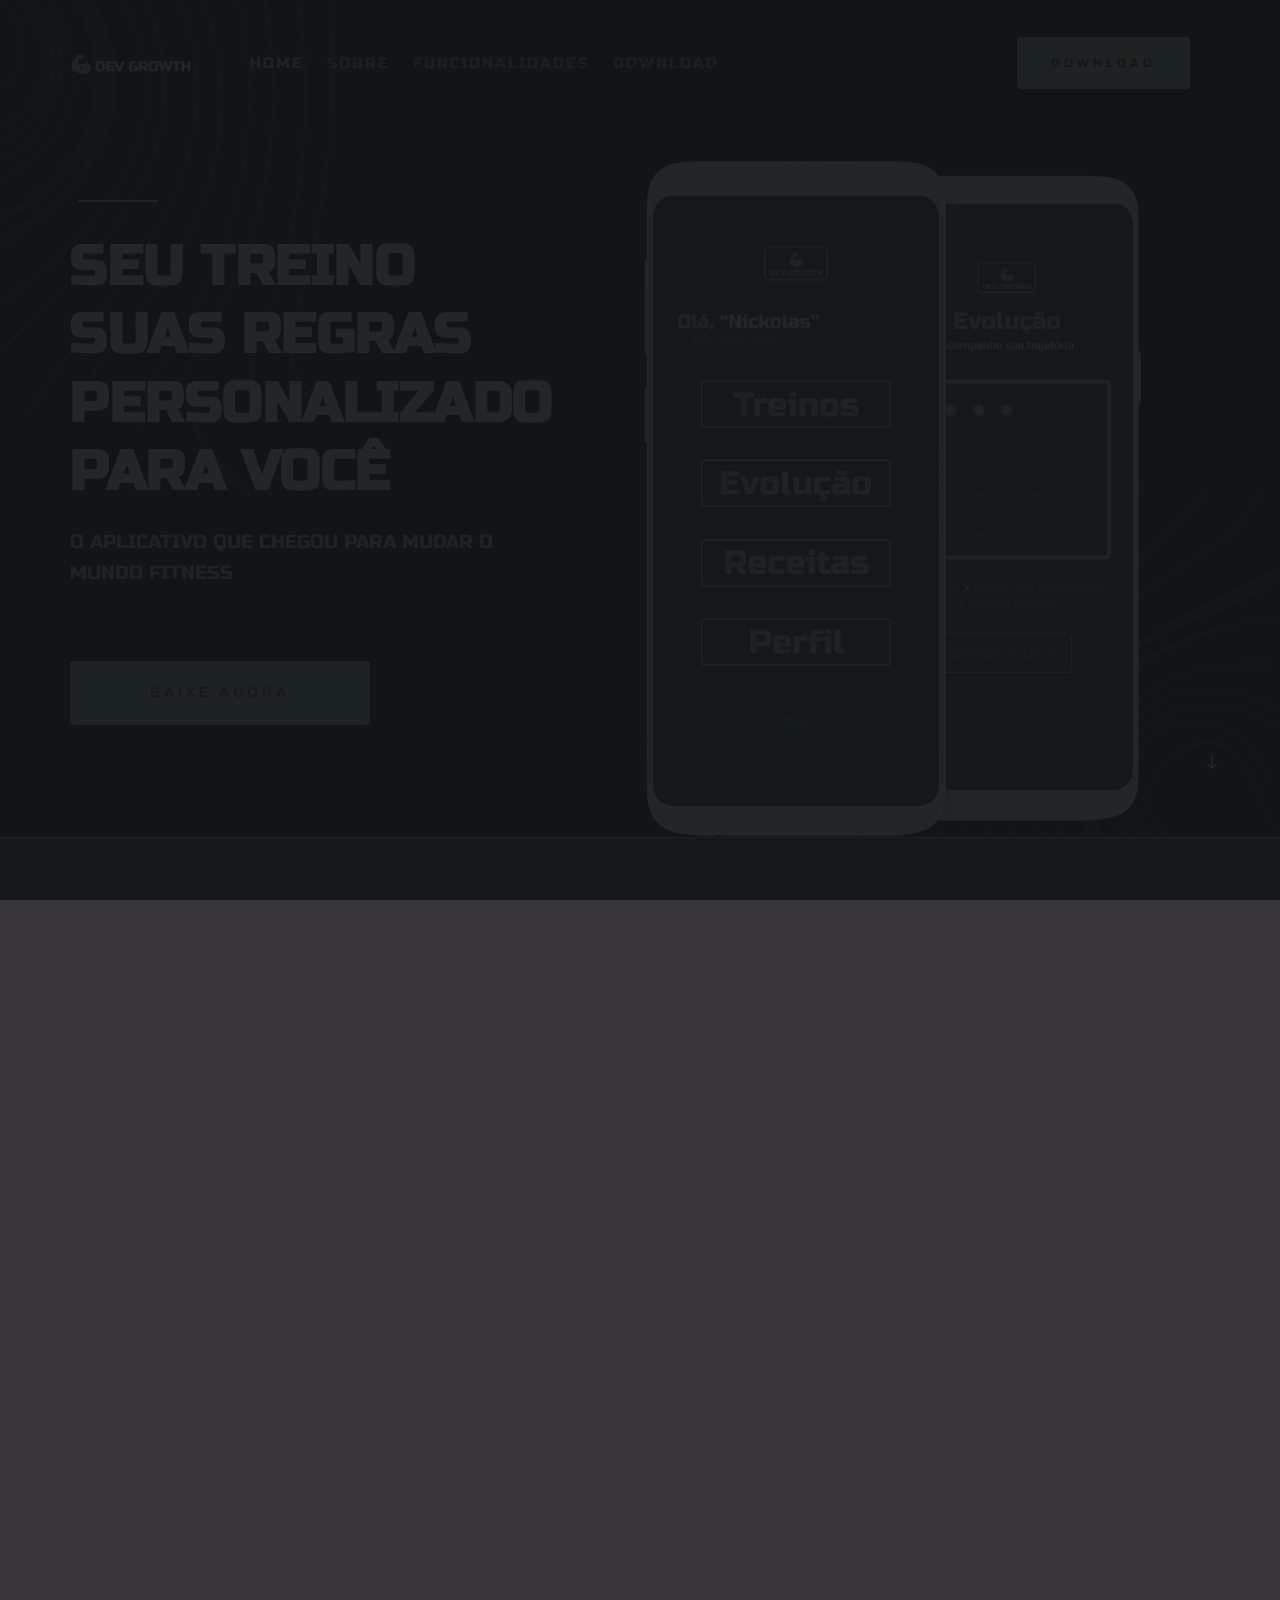
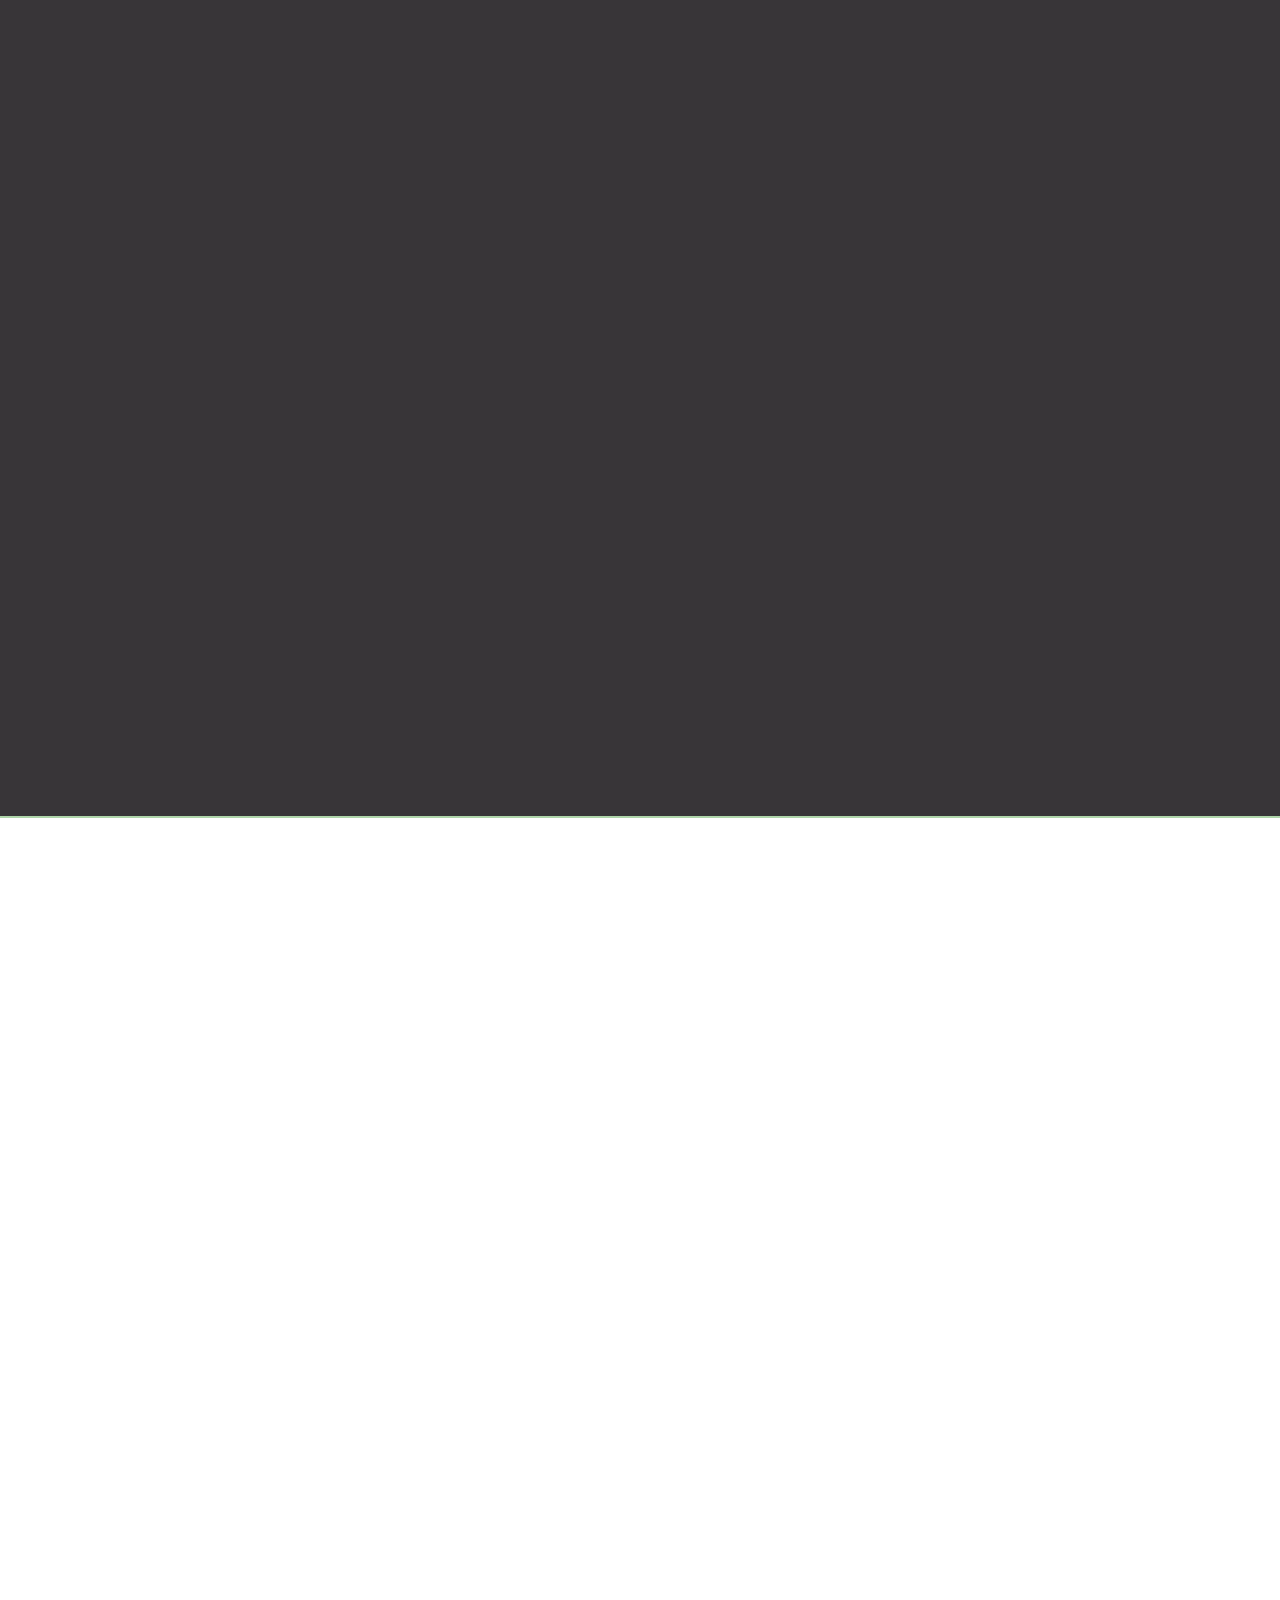
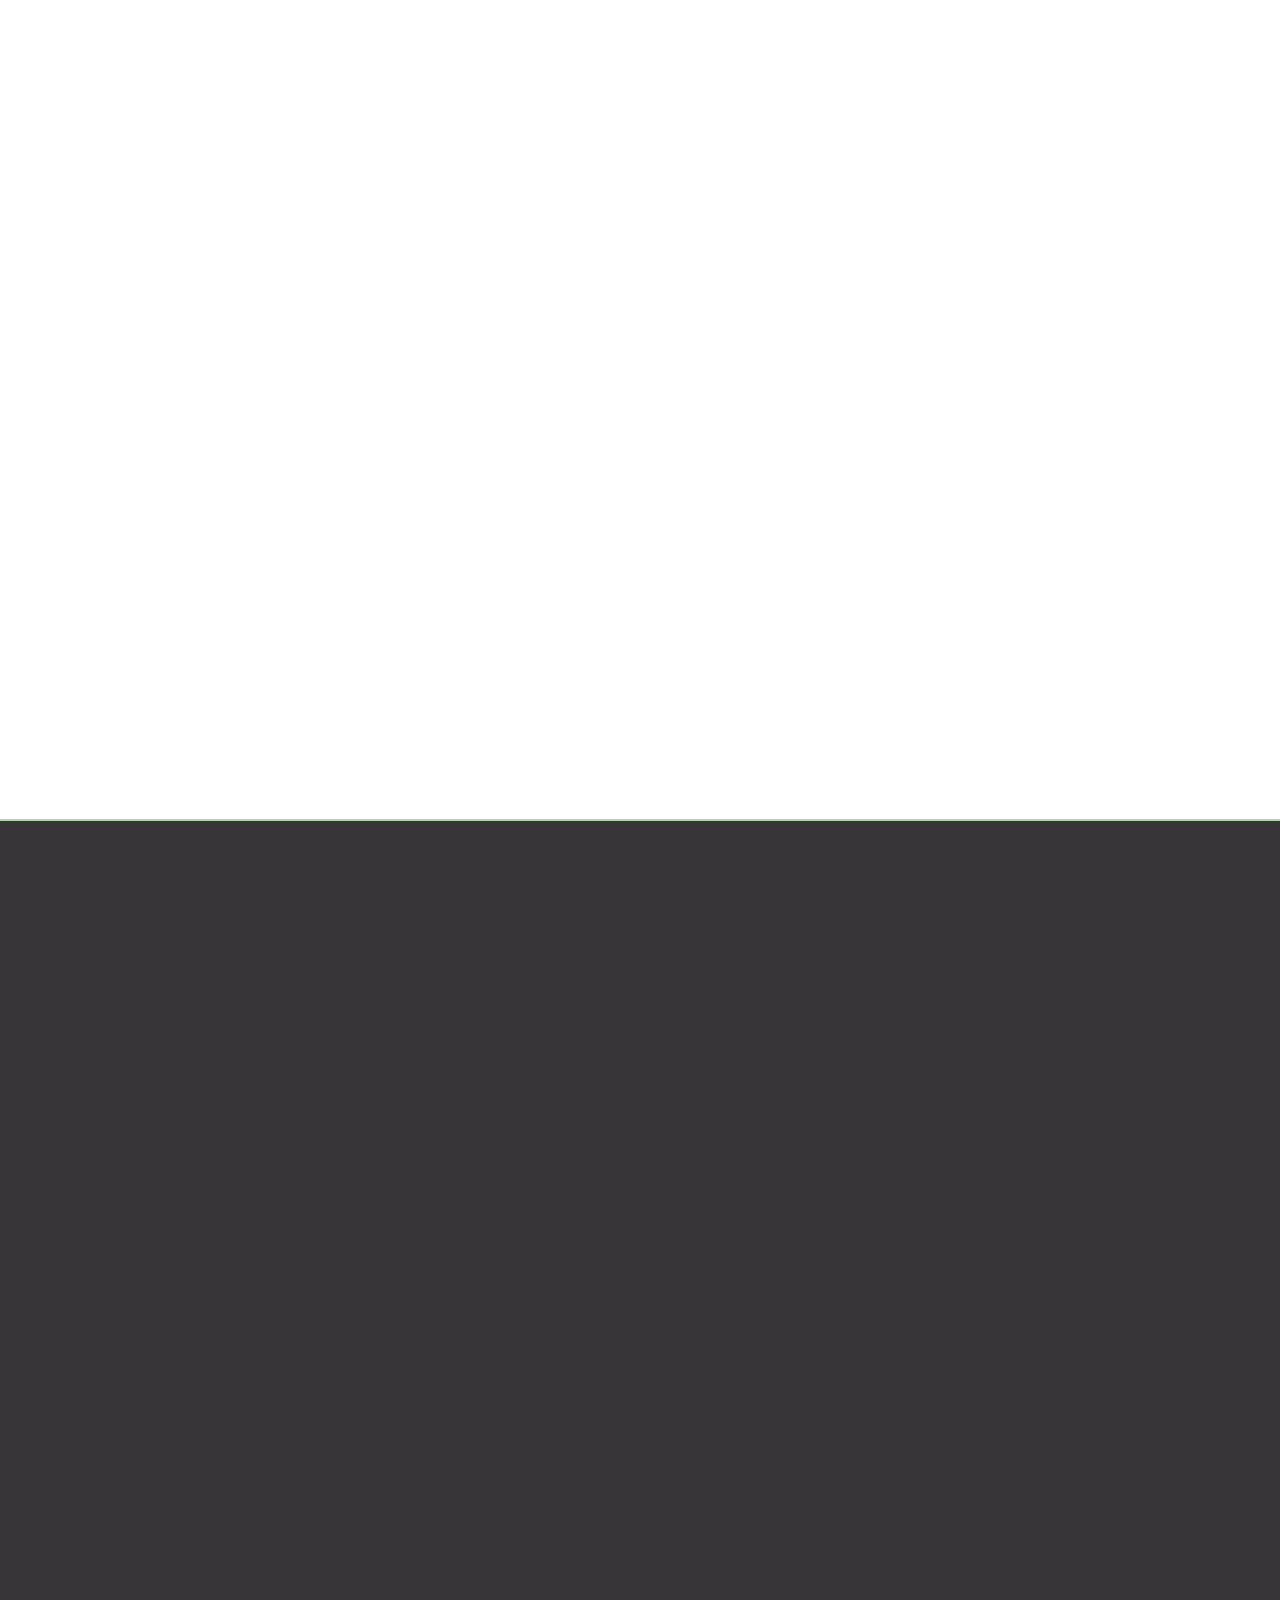
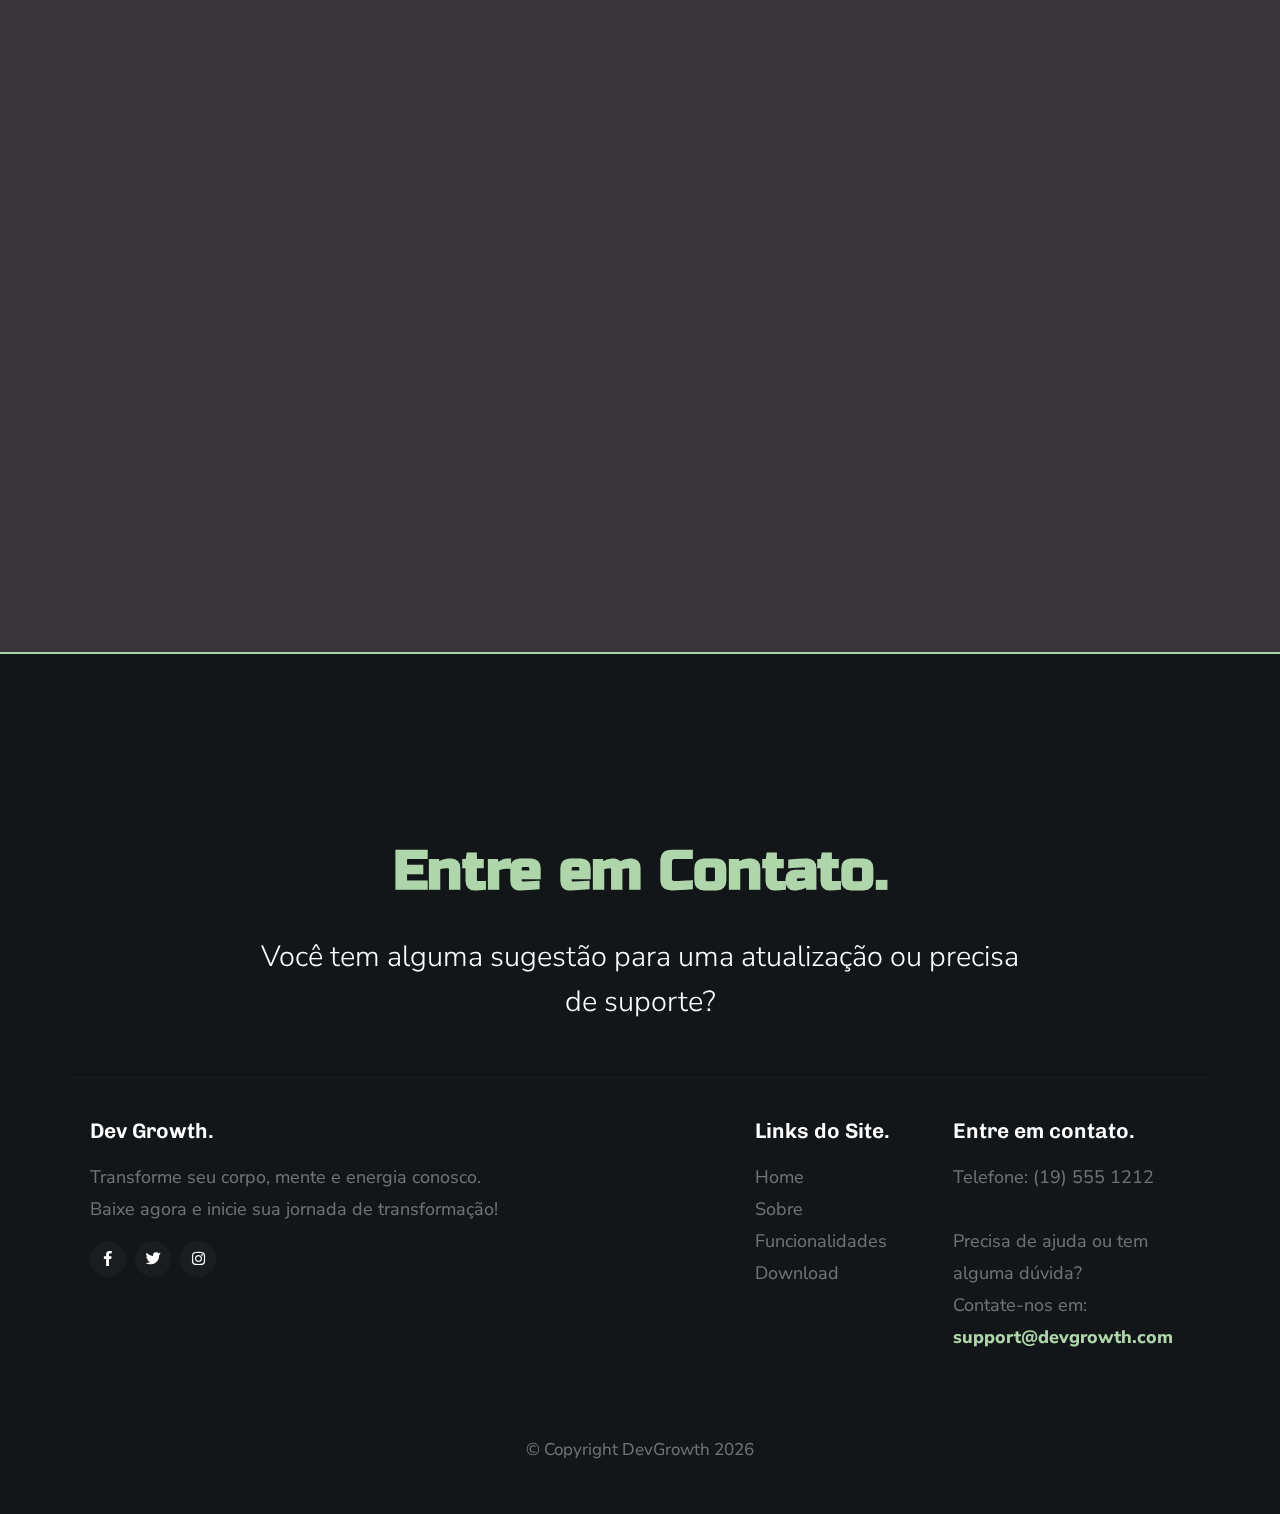
==== commit 96c9cfad: "ultima-change" ====
--- a/index.html
+++ b/index.html
@@ -294,73 +294,6 @@
             </div> -->
 
         </div> <!-- end features -->
-
-        <div class="testimonials-wrap" data-aos="fade-up">
-
-            <div class="row">
-                <div class="col-full testimonials-header">
-                    <h2 class="display-2">Conheça a Equipe!</h2>
-                    <p>Nosso time é formado por profissionais dedicados a transformar a sua experiência com treino e nutrição em algo único e personalizado. Cada um de nós traz uma combinação de expertise e paixão para garantir que você tenha em mãos uma ferramenta inovadora e fácil de usar.</p>
-                </div>
-            </div>
-
-            <div class="row testimonials">
-
-                <div class="col-full slick-slider testimonials__slider">
-
-                    <div class="testimonials__slide">
-                        <img src="images/avatars/user-03.jpg" alt="Author image" class="testimonials__avatar">
-                        
-                        <p>Nosso time é formado por profissionais dedicados a transformar a sua experiência com treino e nutrição em algo único e personalizado. Cada um de nós traz uma combinação de expertise e paixão para garantir que você tenha em mãos uma ferramenta inovadora e fácil de usar.</p>
-
-                        <div class="testimonials__author">
-                            <span class="testimonials__name">Victor Viana de Souza</span>
-                            <a href="https://www.linkedin.com/in/victor-viana-de-souza-6759bb218/" class="testimonials__link">Linkedin</a>
-                        </div>
-                    </div> <!-- end testimonials__slide -->
-
-                    <div class="testimonials__slide">
-                        <img src="images/avatars/user-05.jpg" alt="Author image" class="testimonials__avatar">
-                        
-                        <p>Excepturi nam cupiditate culpa doloremque deleniti repellat. Veniam quos repellat voluptas animi adipisci.
-                        Nisi eaque consequatur. Quasi voluptas eius distinctio. Atque eos maxime. Qui ipsam temporibus quisquam vel.</p>
-                        
-                        <div class="testimonials__author">
-                            <span class="testimonials__name">Isaque Barbosa</span>
-                            <a href="https://www.linkedin.com/in/isaquebar21/" class="testimonials__link">Linkedin</a>
-                        </div>
-                    </div> <!-- end testimonials__slide -->
-
-                    <div class="testimonials__slide">
-                        <img src="images/avatars/user-01.jpg" alt="Author image" class="testimonials__avatar">
-                        
-                        <p>Repellat dignissimos libero. Qui sed at corrupti expedita voluptas odit. Nihil ea quia nesciunt. Ducimus aut sed ipsam.  
-                        Autem eaque officia cum exercitationem sunt voluptatum accusamus. Quasi voluptas eius distinctio.</p>
-
-                        <div class="testimonials__author">
-                            <span class="testimonials__name">Nickolas Rios</span>
-                            <a href="https://www.linkedin.com/in/nickolas-rios-pereira-b3746822b/" class="testimonials__link">Linkedin</a>
-                        </div>
-                    </div> <!-- end testimonials__slide -->
-
-                    <div class="testimonials__slide">
-                        <img src="images/avatars/user-02.jpg" alt="Author image" class="testimonials__avatar">
-                        
-                        <p>Repellat dignissimos libero. Qui sed at corrupti expedita voluptas odit. Nihil ea quia nesciunt. Ducimus aut sed ipsam.  
-                        Autem eaque officia cum exercitationem sunt voluptatum accusamus. Quasi voluptas eius distinctio.</p>
-
-                        <div class="testimonials__author">
-                            <span class="testimonials__name">Higor Passarela</span>
-                            <a href="https://www.linkedin.com/in/higor-passarela-232664229/" class="testimonials__link">Linkedin</a>
-                        </div>
-                    </div> <!-- end testimonials__slide -->
-                    
-                </div> <!-- end testimonials__slider -->
-
-            </div> <!-- end testimonials -->
-
-        </div> <!-- end testimonials-wrap -->
-
     </section> <!-- end s-features -->
 
 
@@ -488,25 +421,19 @@
             </div>
         </div> <!-- end section-header -->
 
-        <div class="row footer__top">
-
+        <!-- <div class="row footer__top">
             <div class="col-full footer__subscribe end">
                 <div class="subscribe-form">
                     <form id="mc-form" class="group" novalidate="true">
-
                         <input type="text" value="" name="NOME" class="name" id="mc-name" placeholder="Seu Nome" required="">
                         <input type="email" value="" name="EMAIL" class="email" id="mc-email" placeholder="Seu Email" required="">
-                        <textarea type="textarea" name="MENSAGEM" class="mensagem" id="mc-mensagem" placeholder="Escreva sua Mensagem."></textarea>
-                        
-                        <input type="submit" name="subscribe" value="Enviar Mensagem">
-            
+                        <textarea name="MENSAGEM" class="mensagem" id="mc-mensagem" placeholder="Escreva sua Mensagem." required></textarea>
+                        <input type="submit" value="Enviar Mensagem">
                         <label for="mc-email" class="subscribe-message"></label>
-            
                     </form>
                 </div>
             </div>
-
-        </div> <!-- end footer__top -->
+        </div> -->
 
         <div class="row footer__bottom">
 
@@ -576,4 +503,39 @@
     <script src="js/plugins.js"></script>
     <script src="js/main.js"></script>
 
+
+    <script src="https://cdn.emailjs.com/dist/email.min.js"></script>
+    <script>
+    // Inicializa o EmailJS
+    emailjs.init("JGoNmiPapLZCEO4Mb"); // Substitua "YOUR_USER_ID" pelo seu User ID do EmailJS
+
+    // Obtém o formulário
+    const form = document.getElementById("mc-form");
+
+    form.addEventListener("submit", function(event) {
+        event.preventDefault();  // Evita o envio padrão do formulário
+
+        // Obtém os valores dos campos
+        const nome = document.getElementById("mc-name").value;
+        const email = document.getElementById("mc-email").value;
+        const mensagem = document.getElementById("mc-mensagem").value;
+
+        // Envia o e-mail via EmailJS
+        emailjs.send("service_oxubh3e", "template_oa8j3as", {
+        to_email: "devgrowthofc@gmail.com",  // Definindo o destinatário
+        name: nome,
+        email: email,
+        message: mensagem
+        })
+        .then(function(response) {
+        console.log("E-mail enviado com sucesso", response);
+        alert("Sua mensagem foi enviada com sucesso!");
+        }, function(error) {
+        console.log("Erro ao enviar e-mail", error);
+        alert("Houve um erro ao enviar sua mensagem.");
+        });
+    });
+    </script>
+
+
 </body>--- a/css/main.css
+++ b/css/main.css
@@ -1018,7 +1018,7 @@
 input[type="button"].btn--primary {
   background: #AFD5AA;
   border-color: #AFD5AA;
-  color: #ffffff;
+  color: #383538;
 }
 
 .btn.btn--primary:hover,
@@ -1033,6 +1033,7 @@
 input[type="button"].btn--primary:focus {
   background: #218380;
   border-color: #218380;
+  color: #FFFF;
 }
 
 /* button modifiers
@@ -4005,7 +4006,7 @@
 }
 
 .footer__subscribe #mc-form input[type=submit] {
-  color: #ffffff;
+  color: #383538;
   background: #AFD5AA;
   border-color: #AFD5AA;
   margin-right: 0;
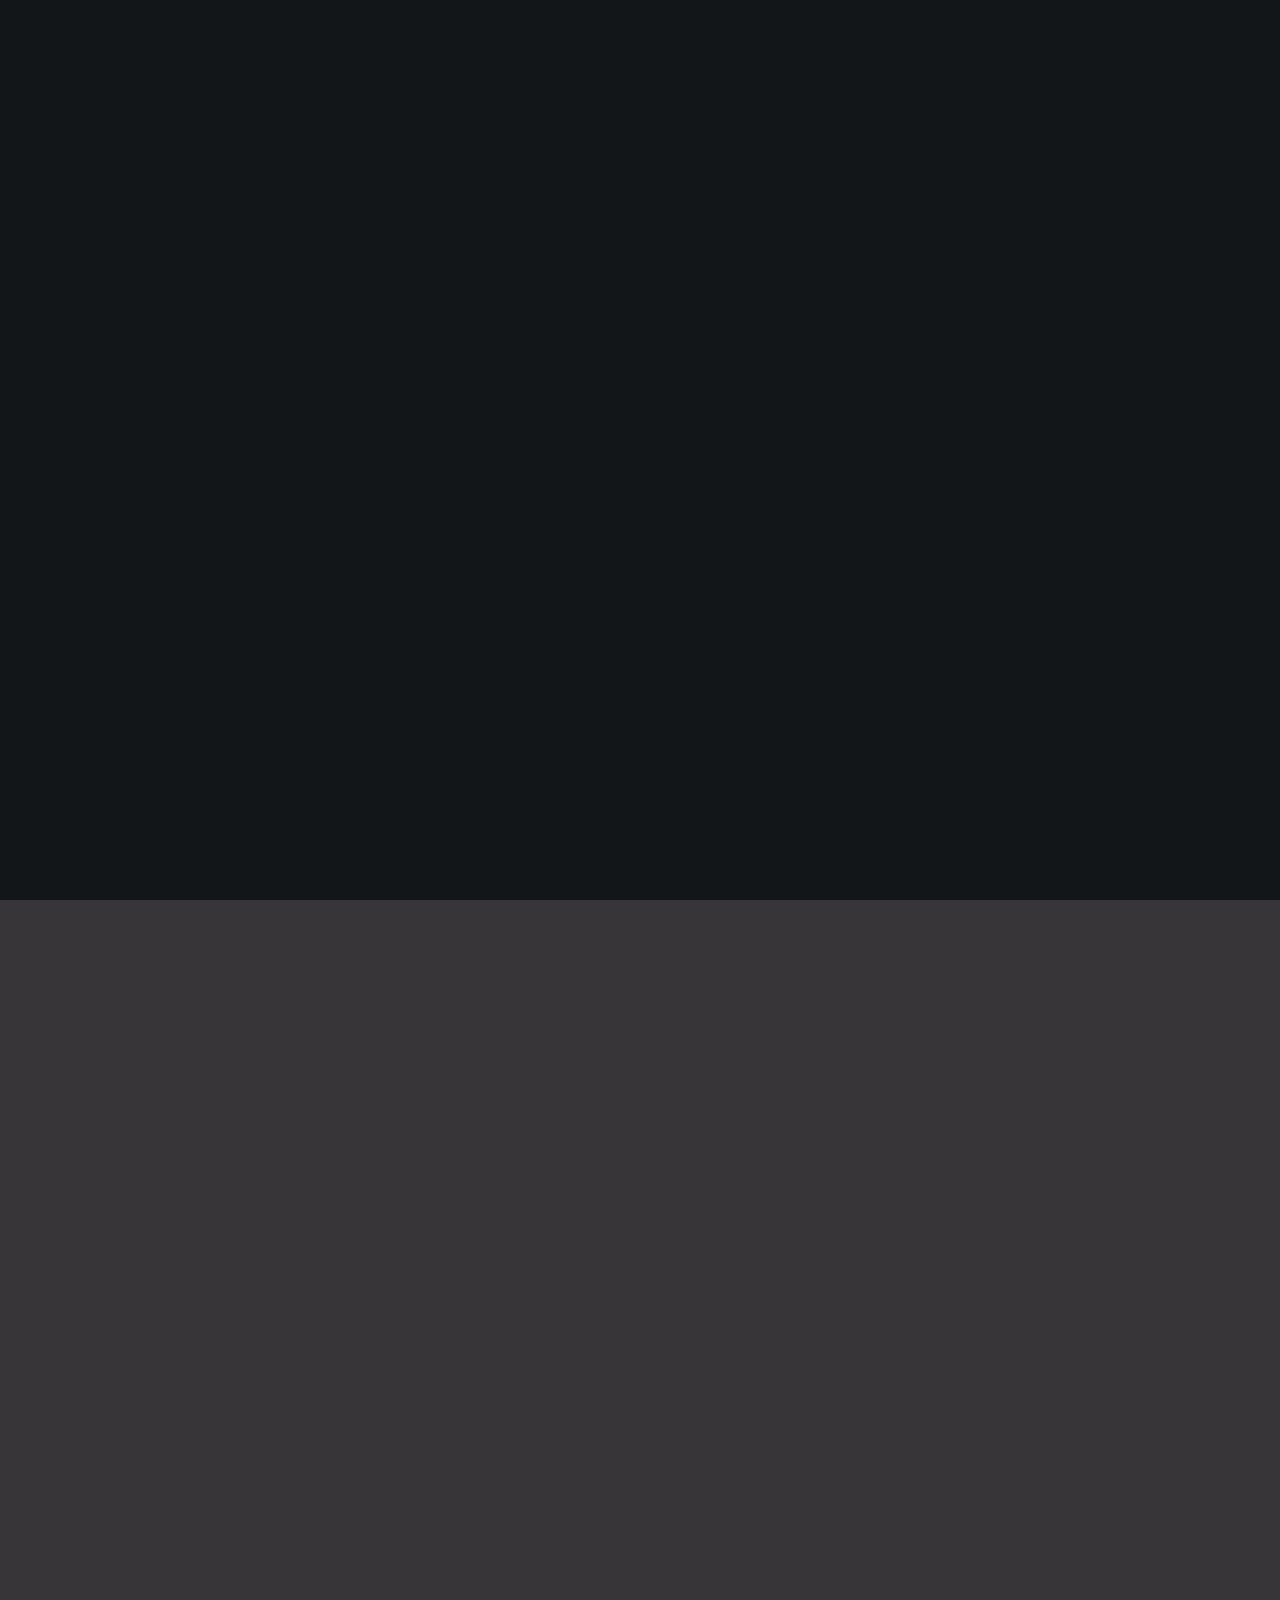
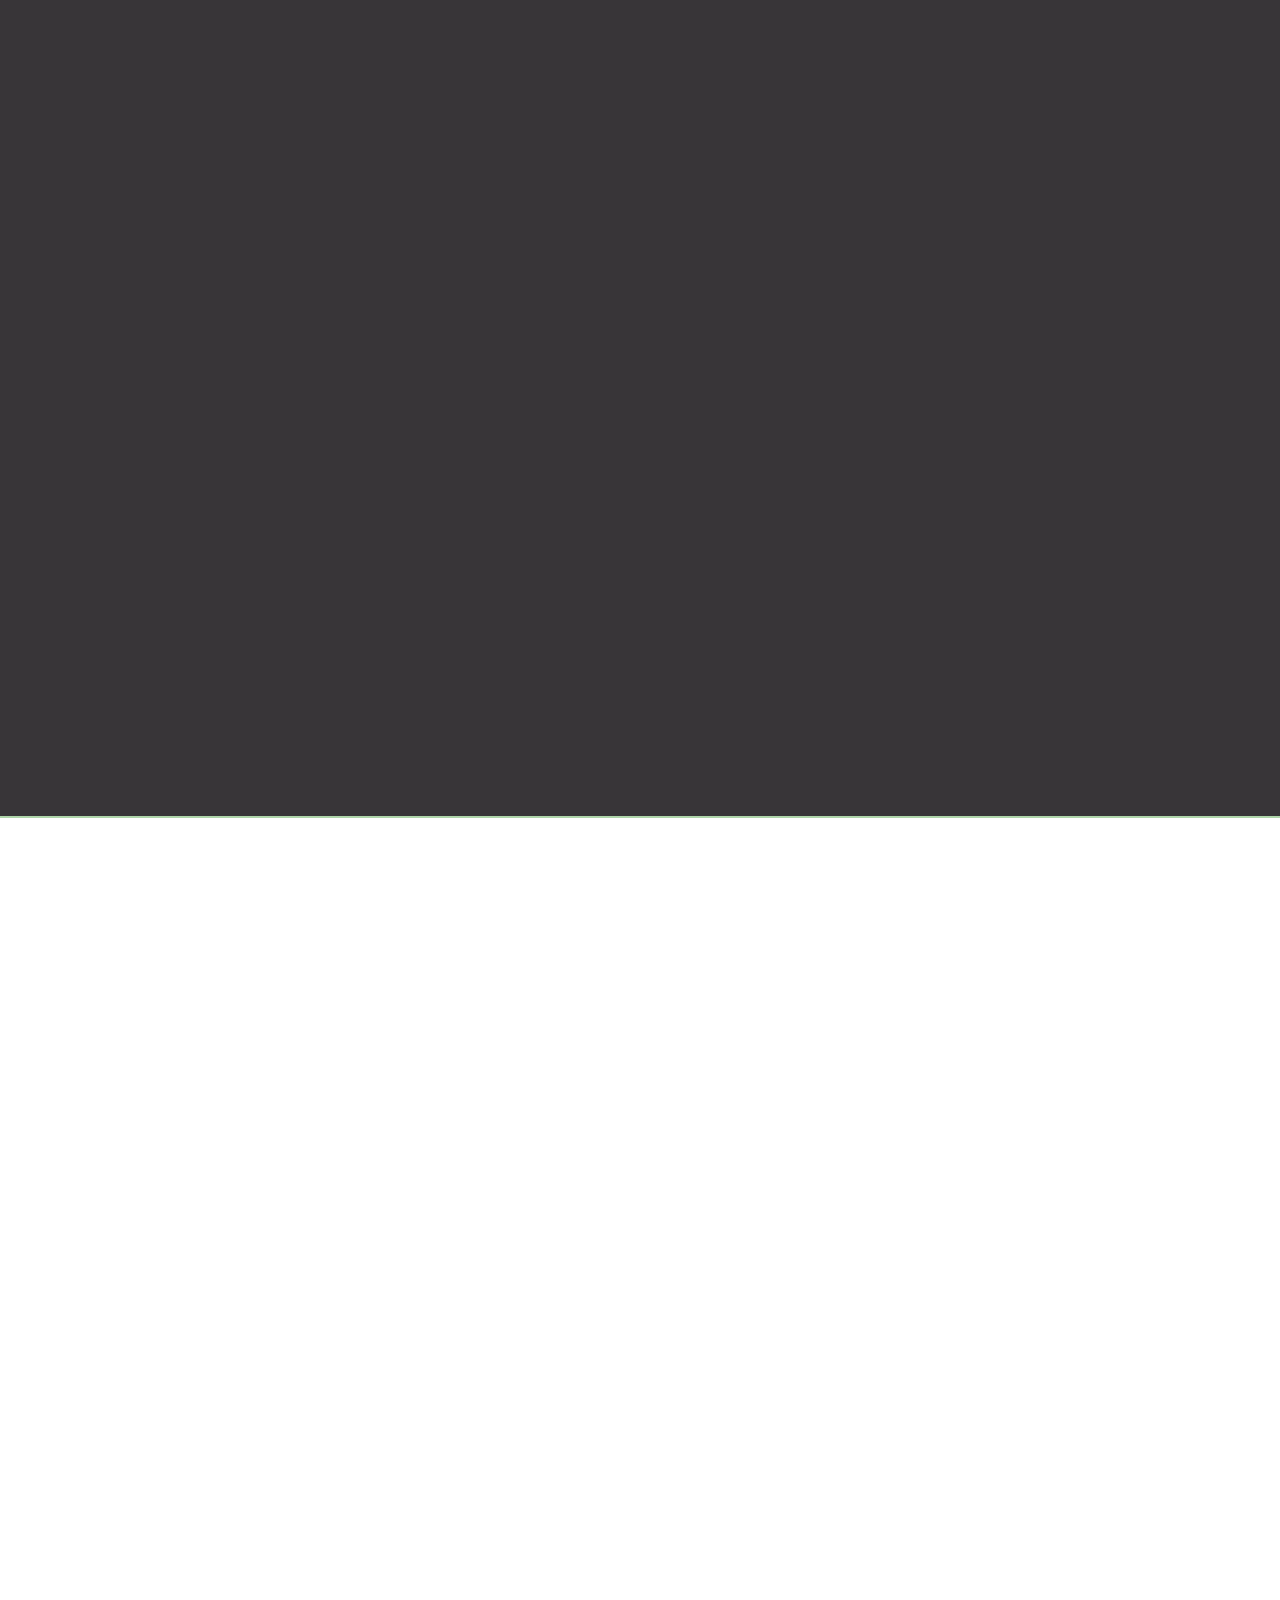
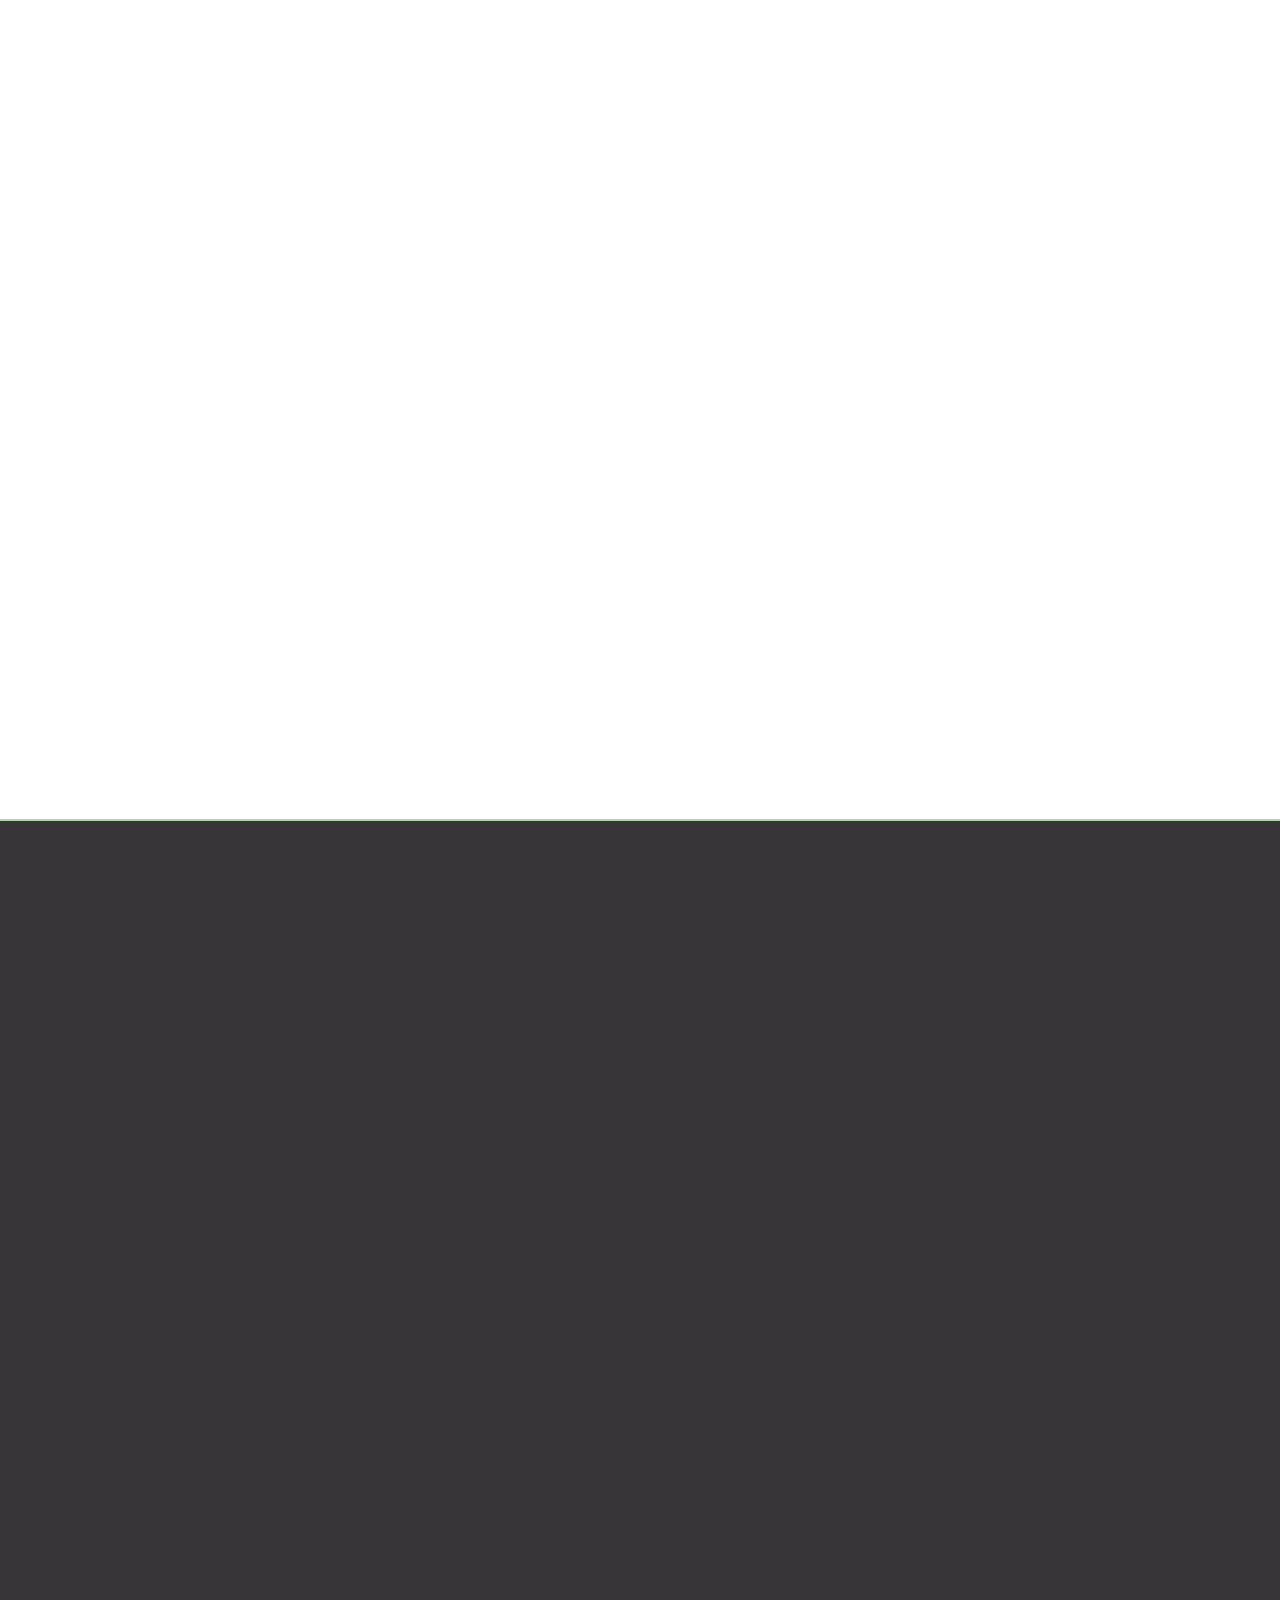
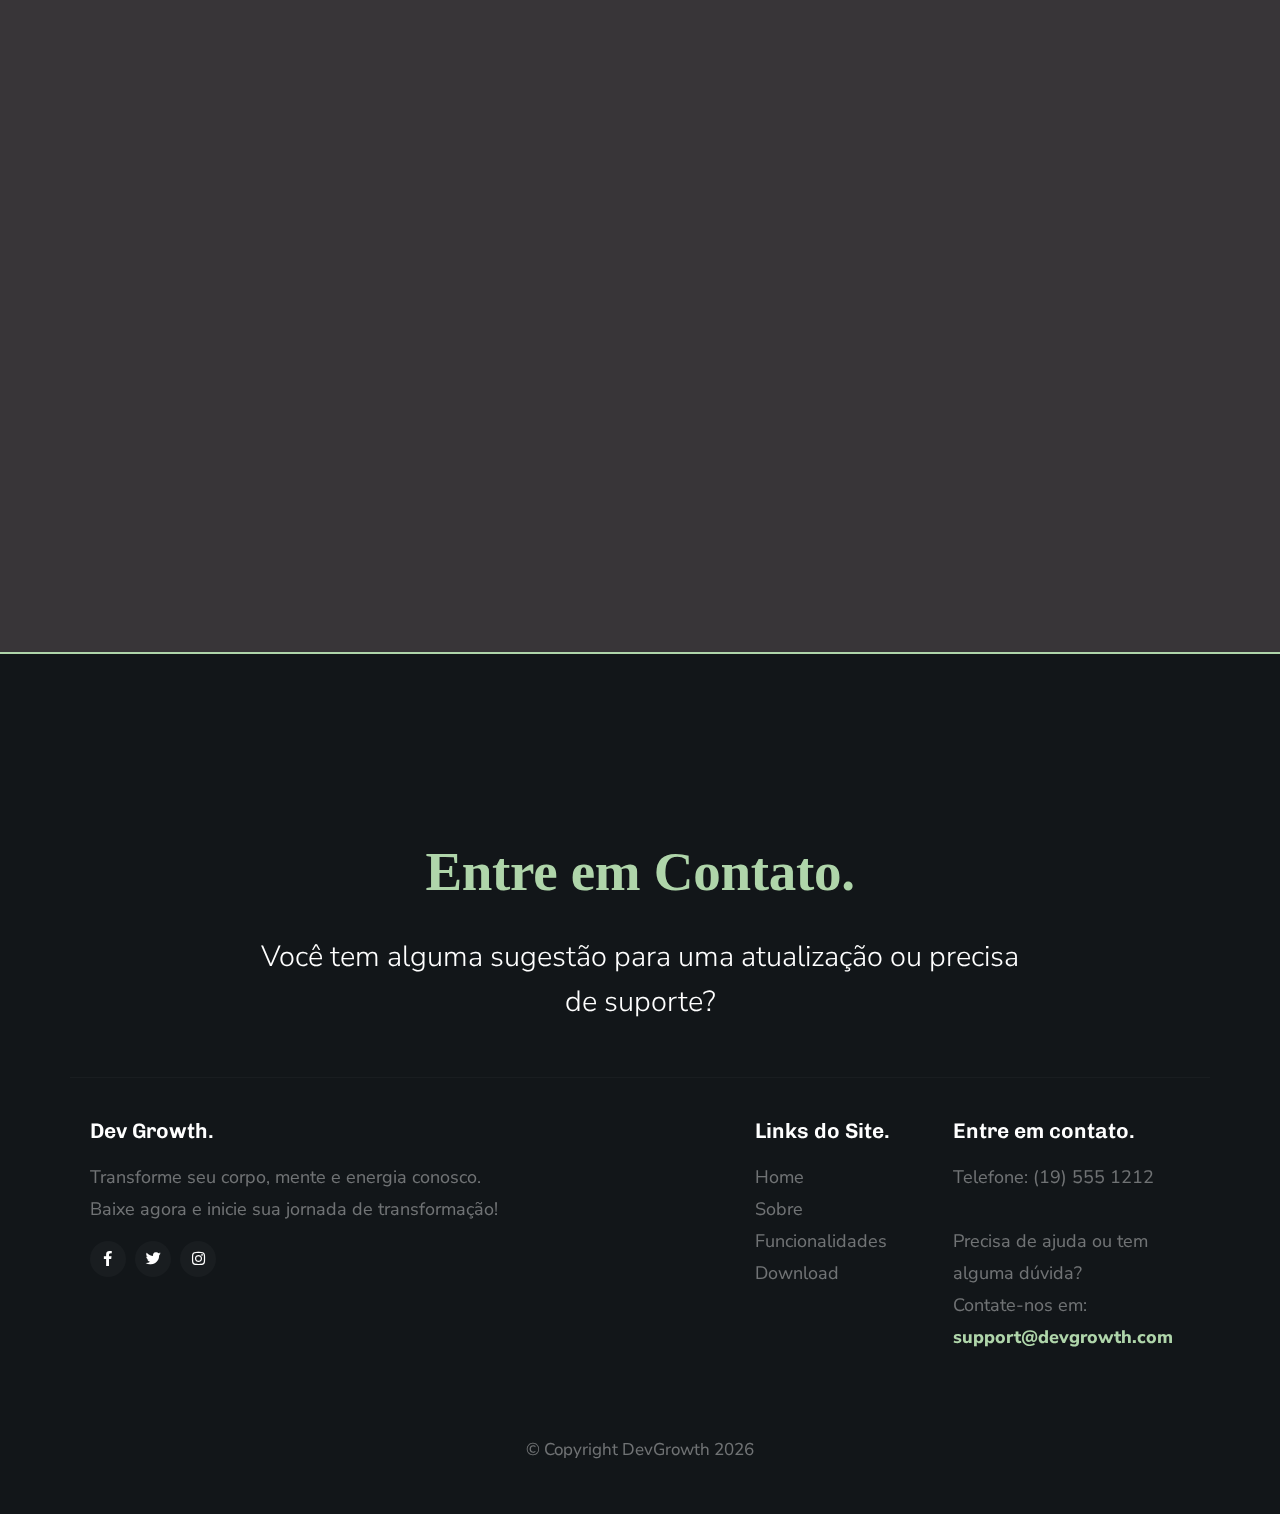
==== commit 3bcaf182: "tcc final" ====
--- a/index.html
+++ b/index.html
@@ -178,7 +178,7 @@
 
                 <div class="shadow-overlay"></div>
 
-                <a class="btn-video" href="https://player.vimeo.com/video/14592941?color=00a650&title=0&byline=0&portrait=0" data-lity>
+                <a class="btn-video" href="https://youtu.be/5Xcusk9BkQQ" data-lity>
                     <span class="video-icon"></span>
                 </a>
 
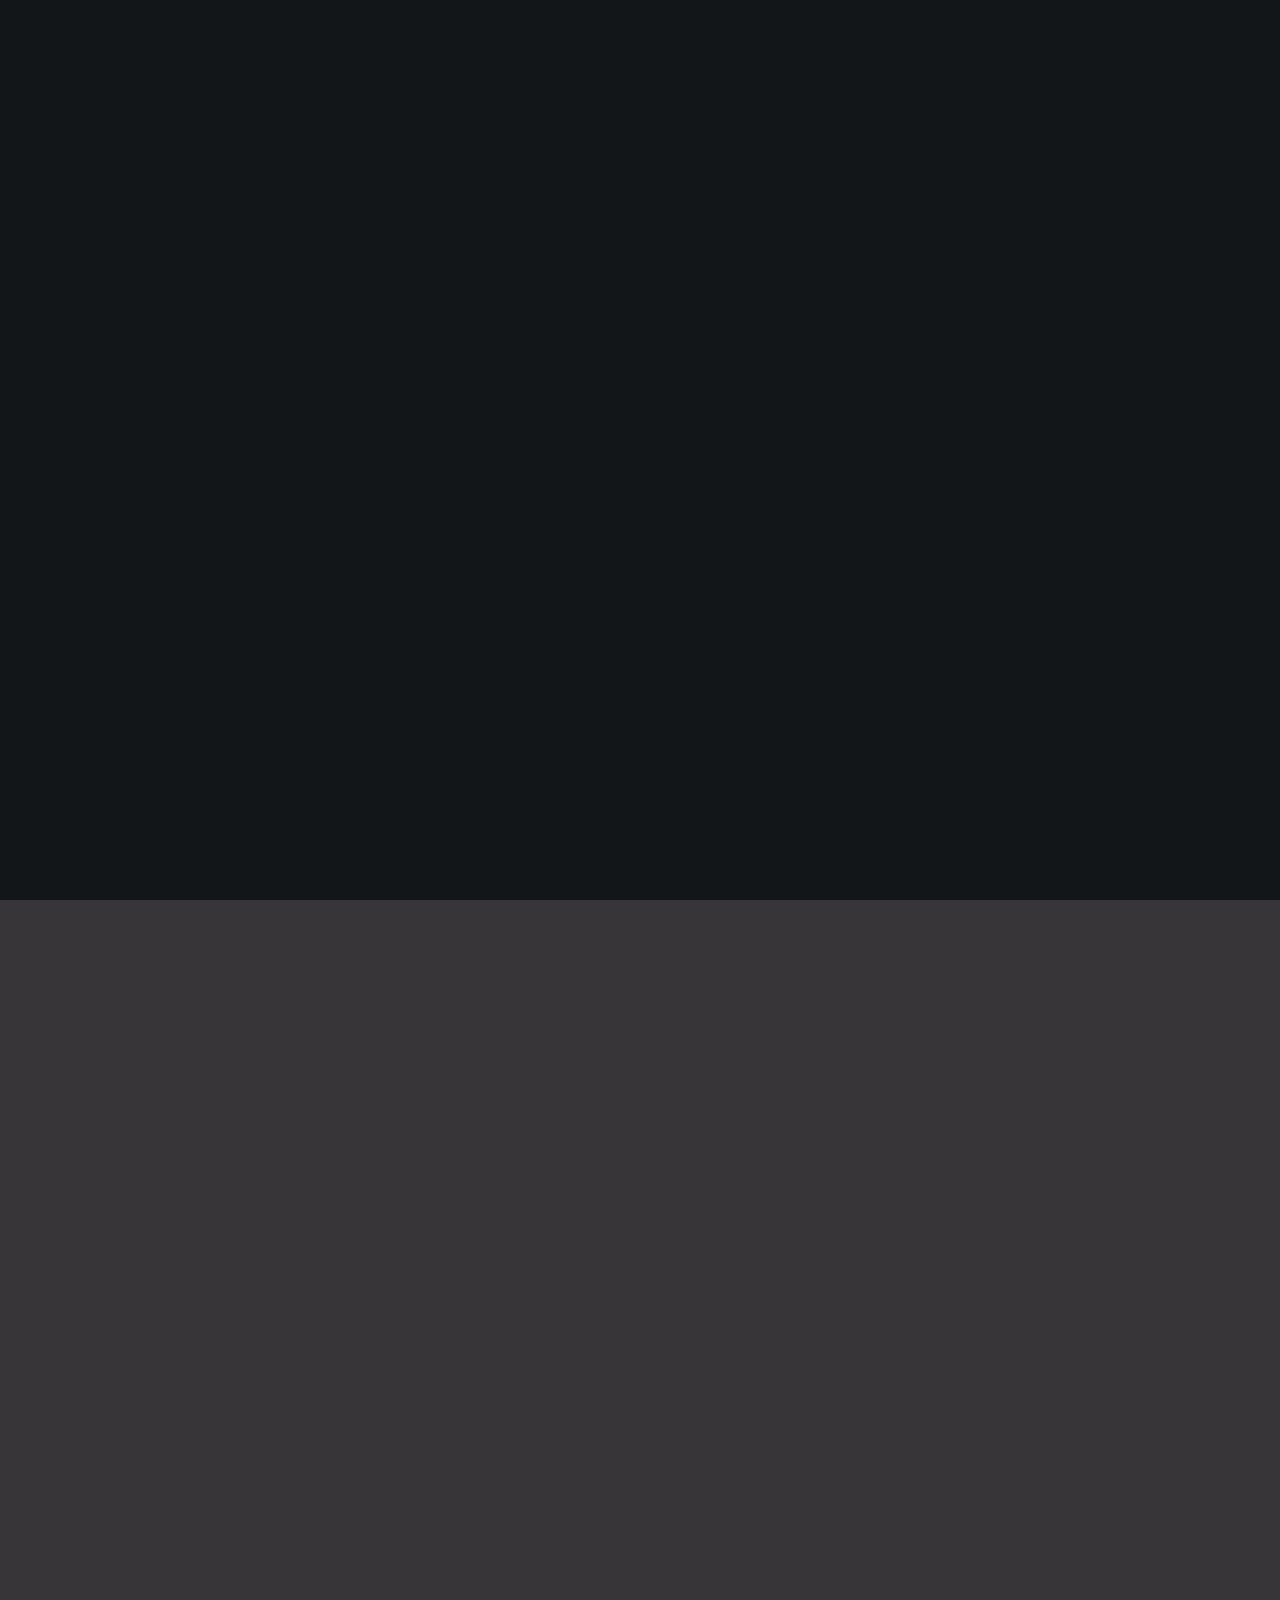
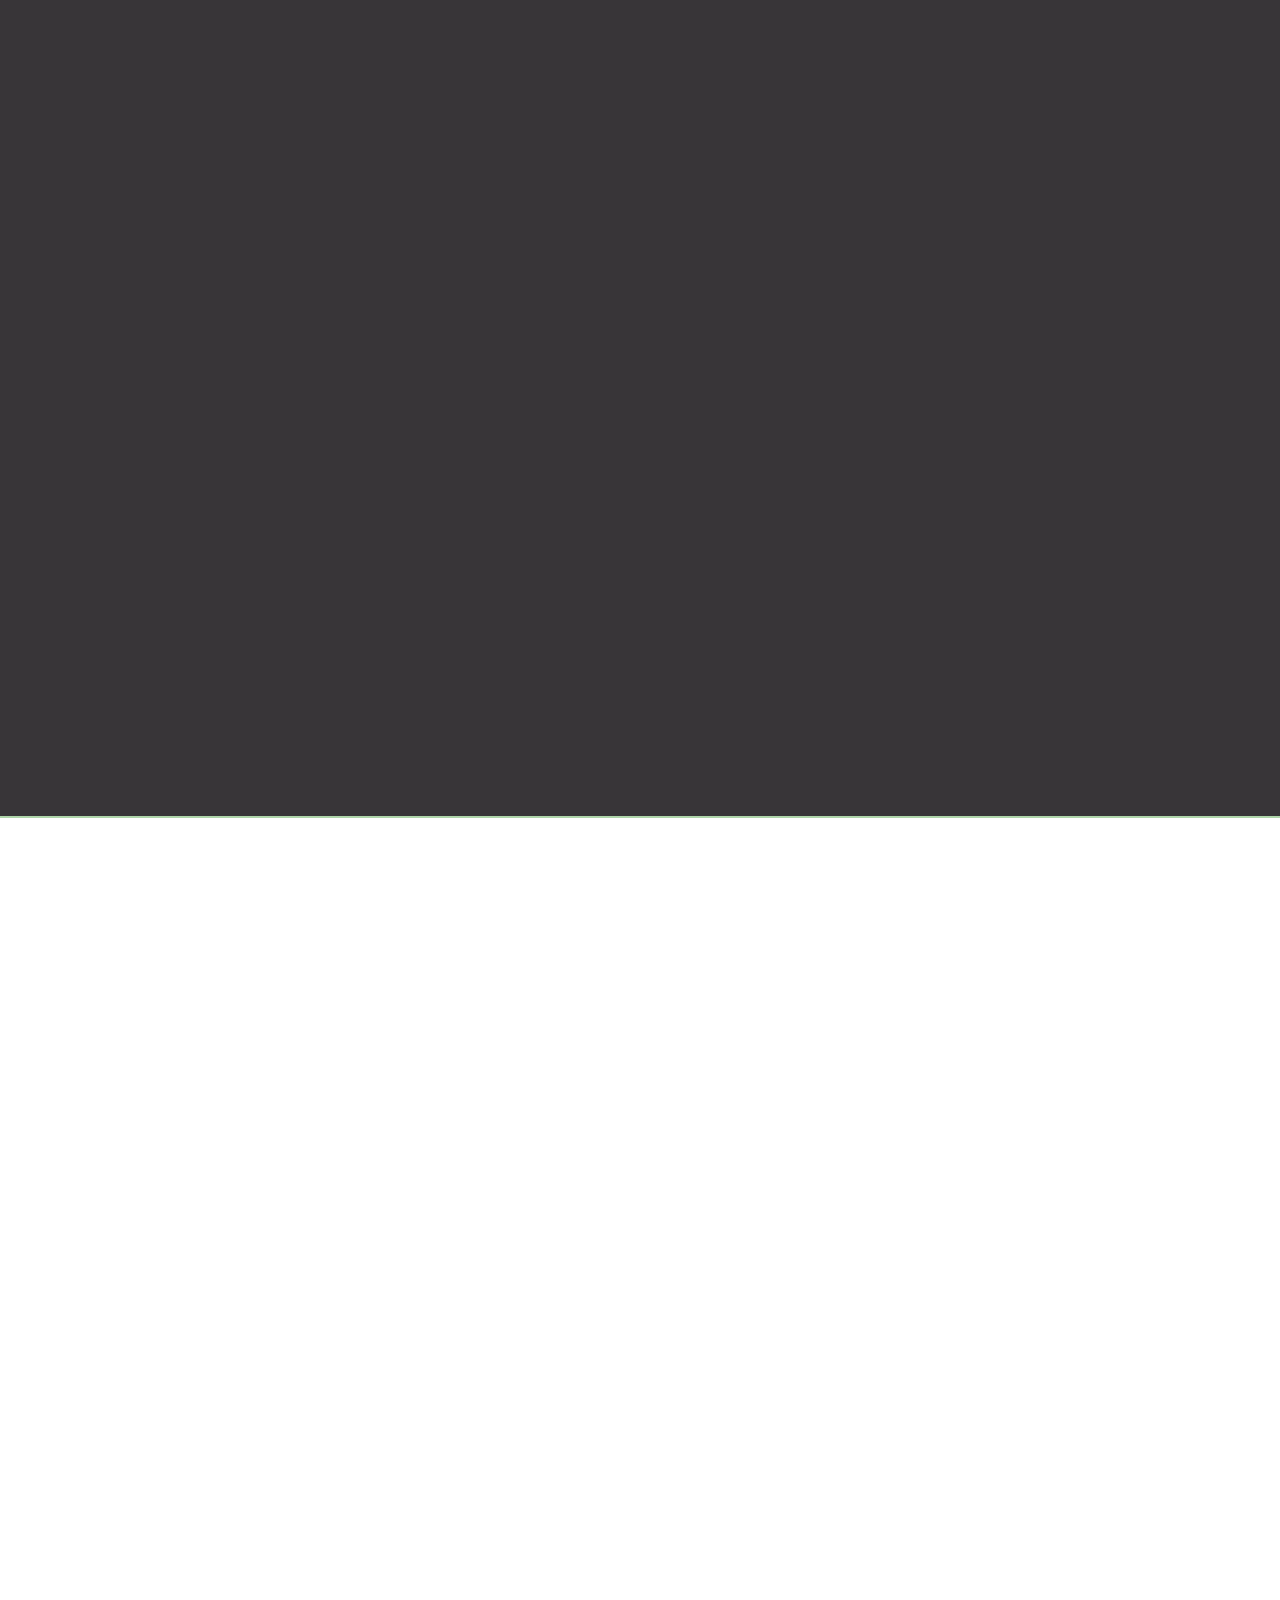
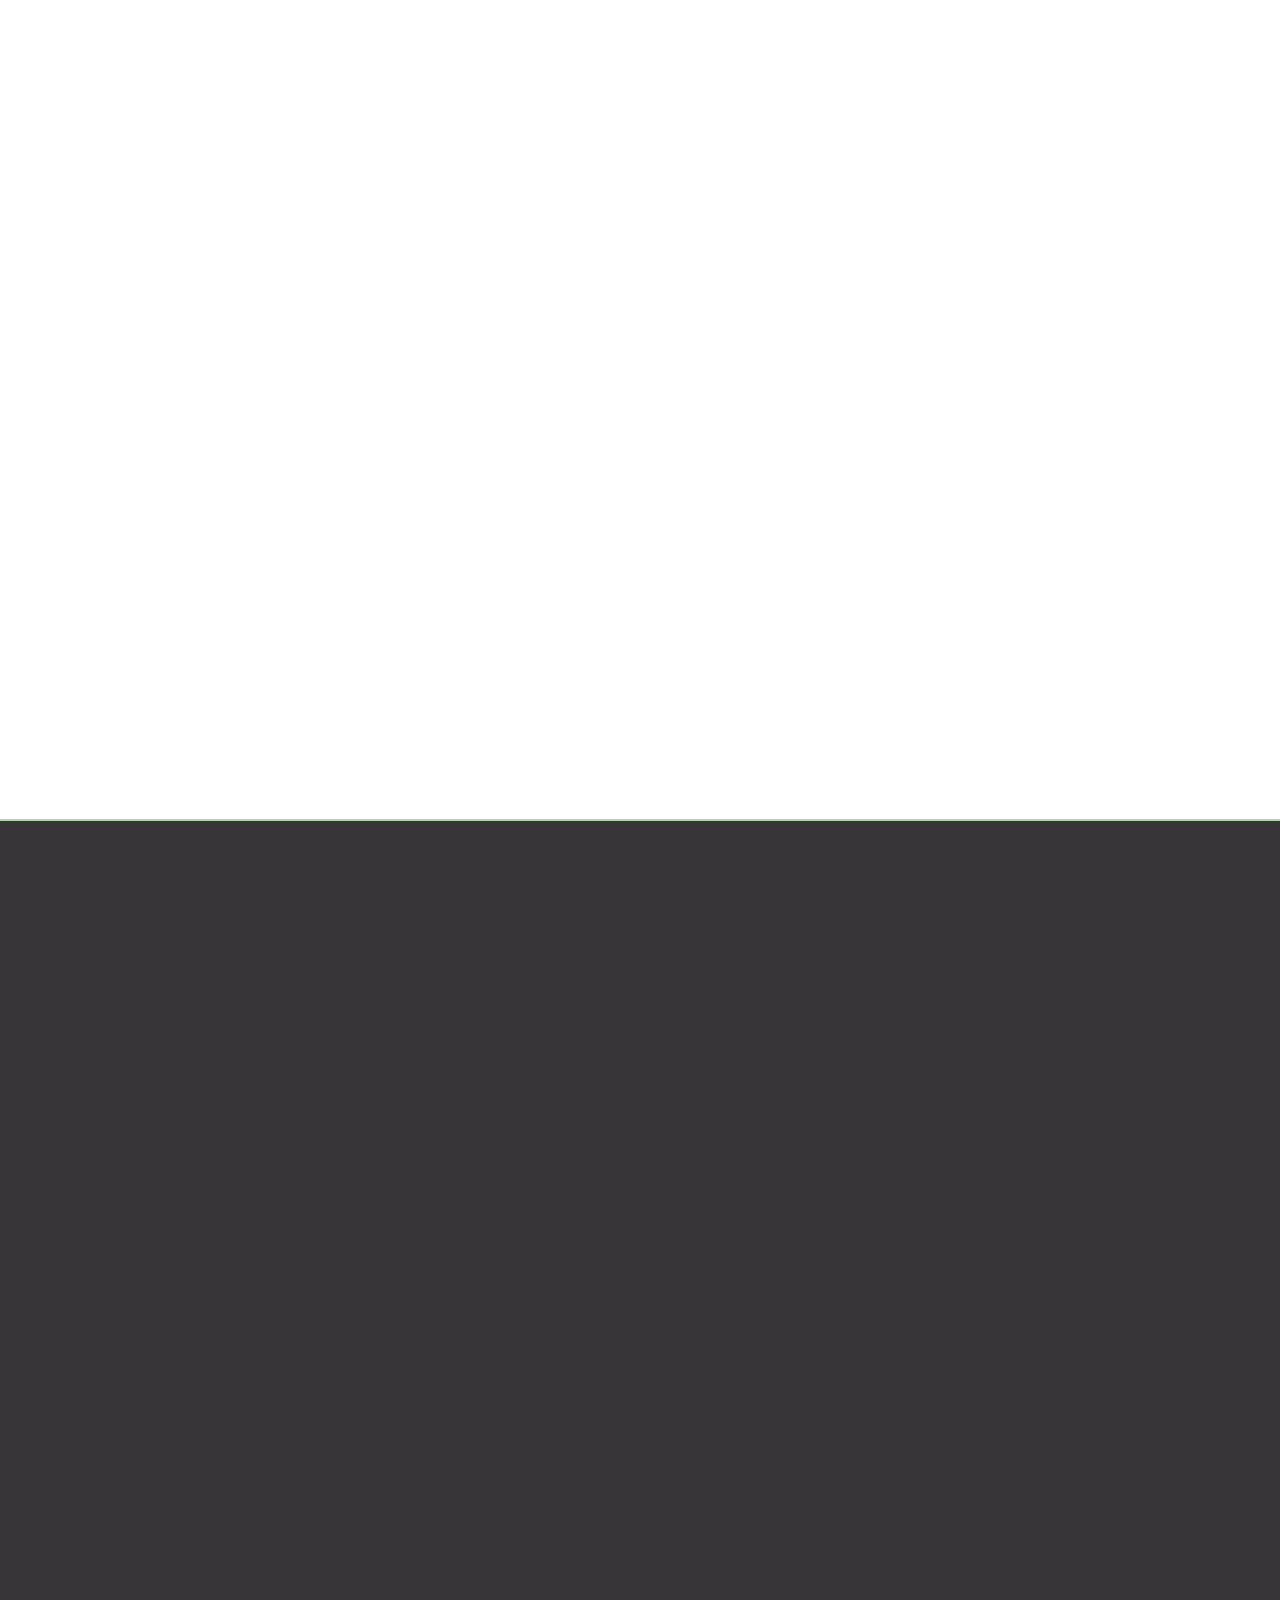
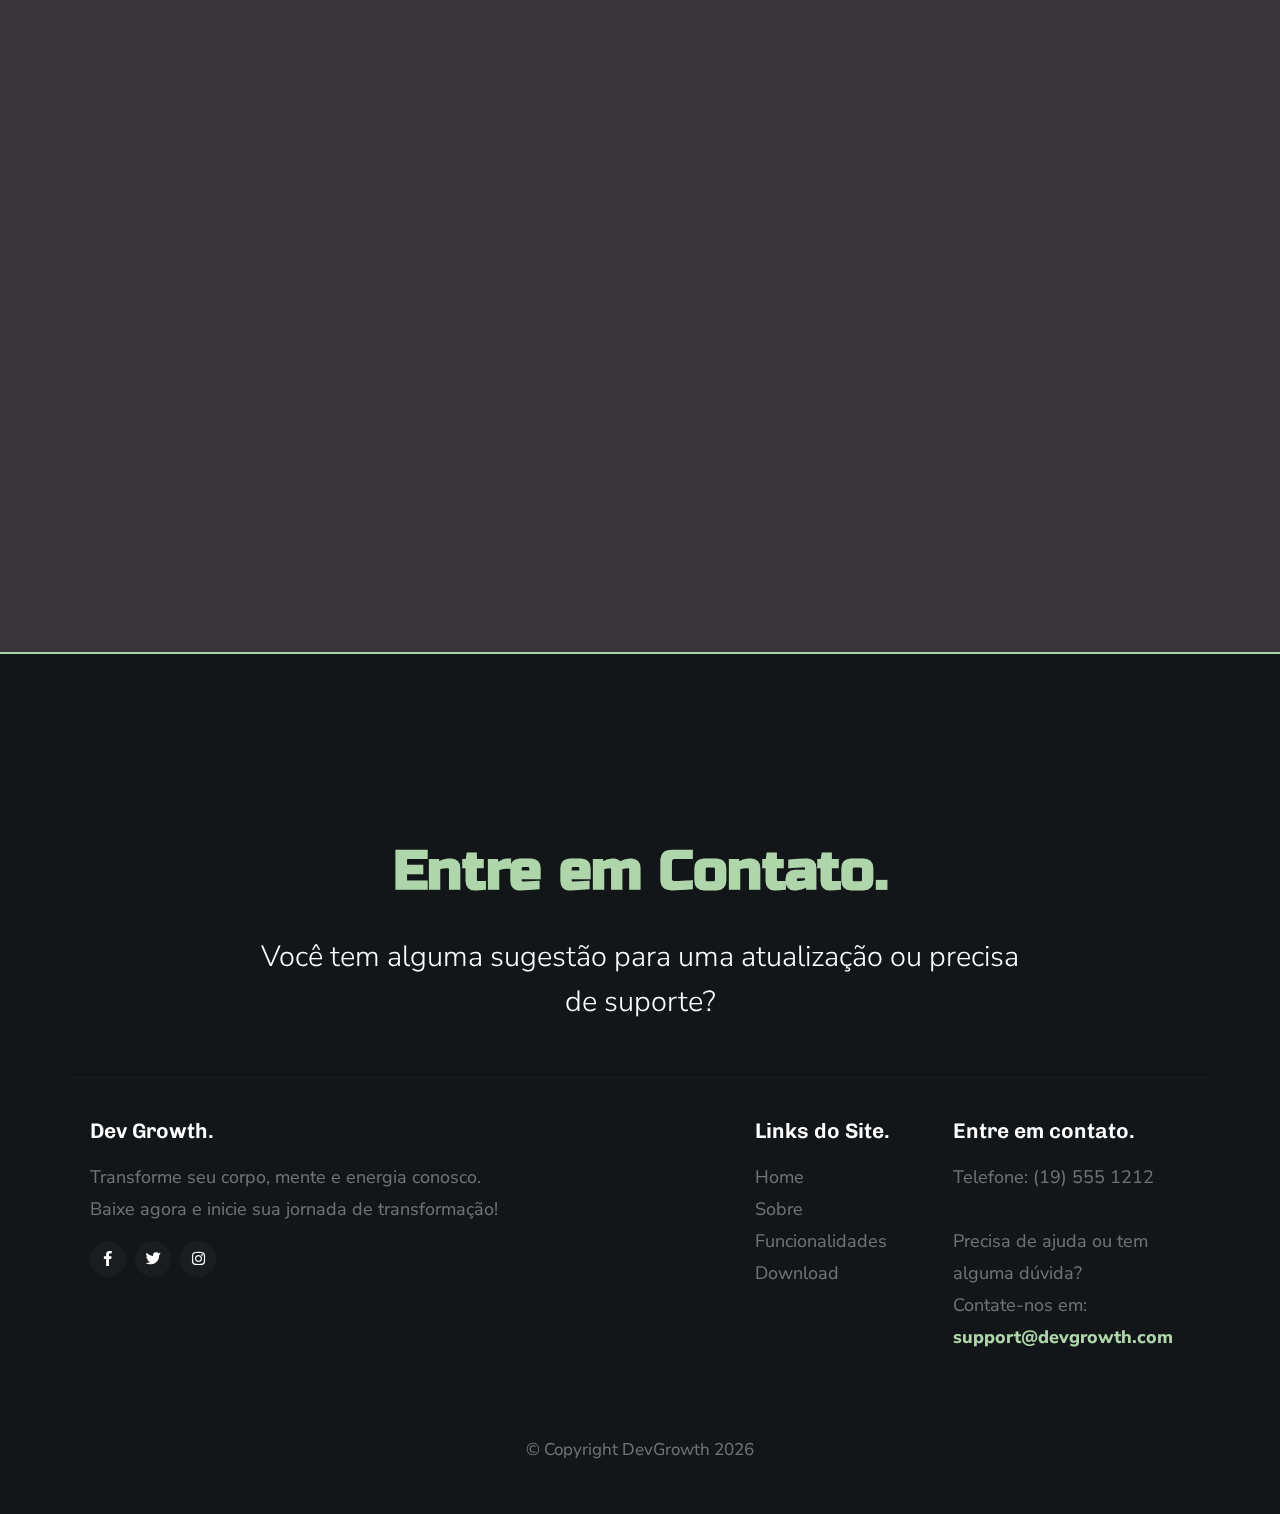
==== commit 6a5fcebd: "ultima do ano" ====
--- a/index.html
+++ b/index.html
@@ -178,7 +178,7 @@
 
                 <div class="shadow-overlay"></div>
 
-                <a class="btn-video" href="https://youtu.be/5Xcusk9BkQQ" data-lity>
+                <a class="btn-video" href="https://www.youtube.com/watch?v=5Xcusk9BkQQ" data-lity>
                     <span class="video-icon"></span>
                 </a>
 
--- a/css/main.css
+++ b/css/main.css
@@ -2154,6 +2154,10 @@
   font-family: "Russo One";
 }
 
+.home-content__left h1 {
+  font-size: 5.4rem;
+}
+
 .home-content__right {
   z-index: 500;
   width: 580px;
@@ -2397,7 +2401,7 @@
   }
 
   .home-content h1 {
-    font-size: 6.2rem;
+    font-size: 4.2rem;
   }
 
   .home-content h3 {
@@ -2411,7 +2415,7 @@
   .home-content__left {
     width: calc(100% - (570px + 60px));
   }
-
+  
   .home-content__right {
     width: 570px;
   }
@@ -2479,7 +2483,7 @@
   }
 
   .home-content h1 {
-    font-size: 7.2rem;
+    font-size: 4.2rem;
     padding-top: 0;
   }
 
